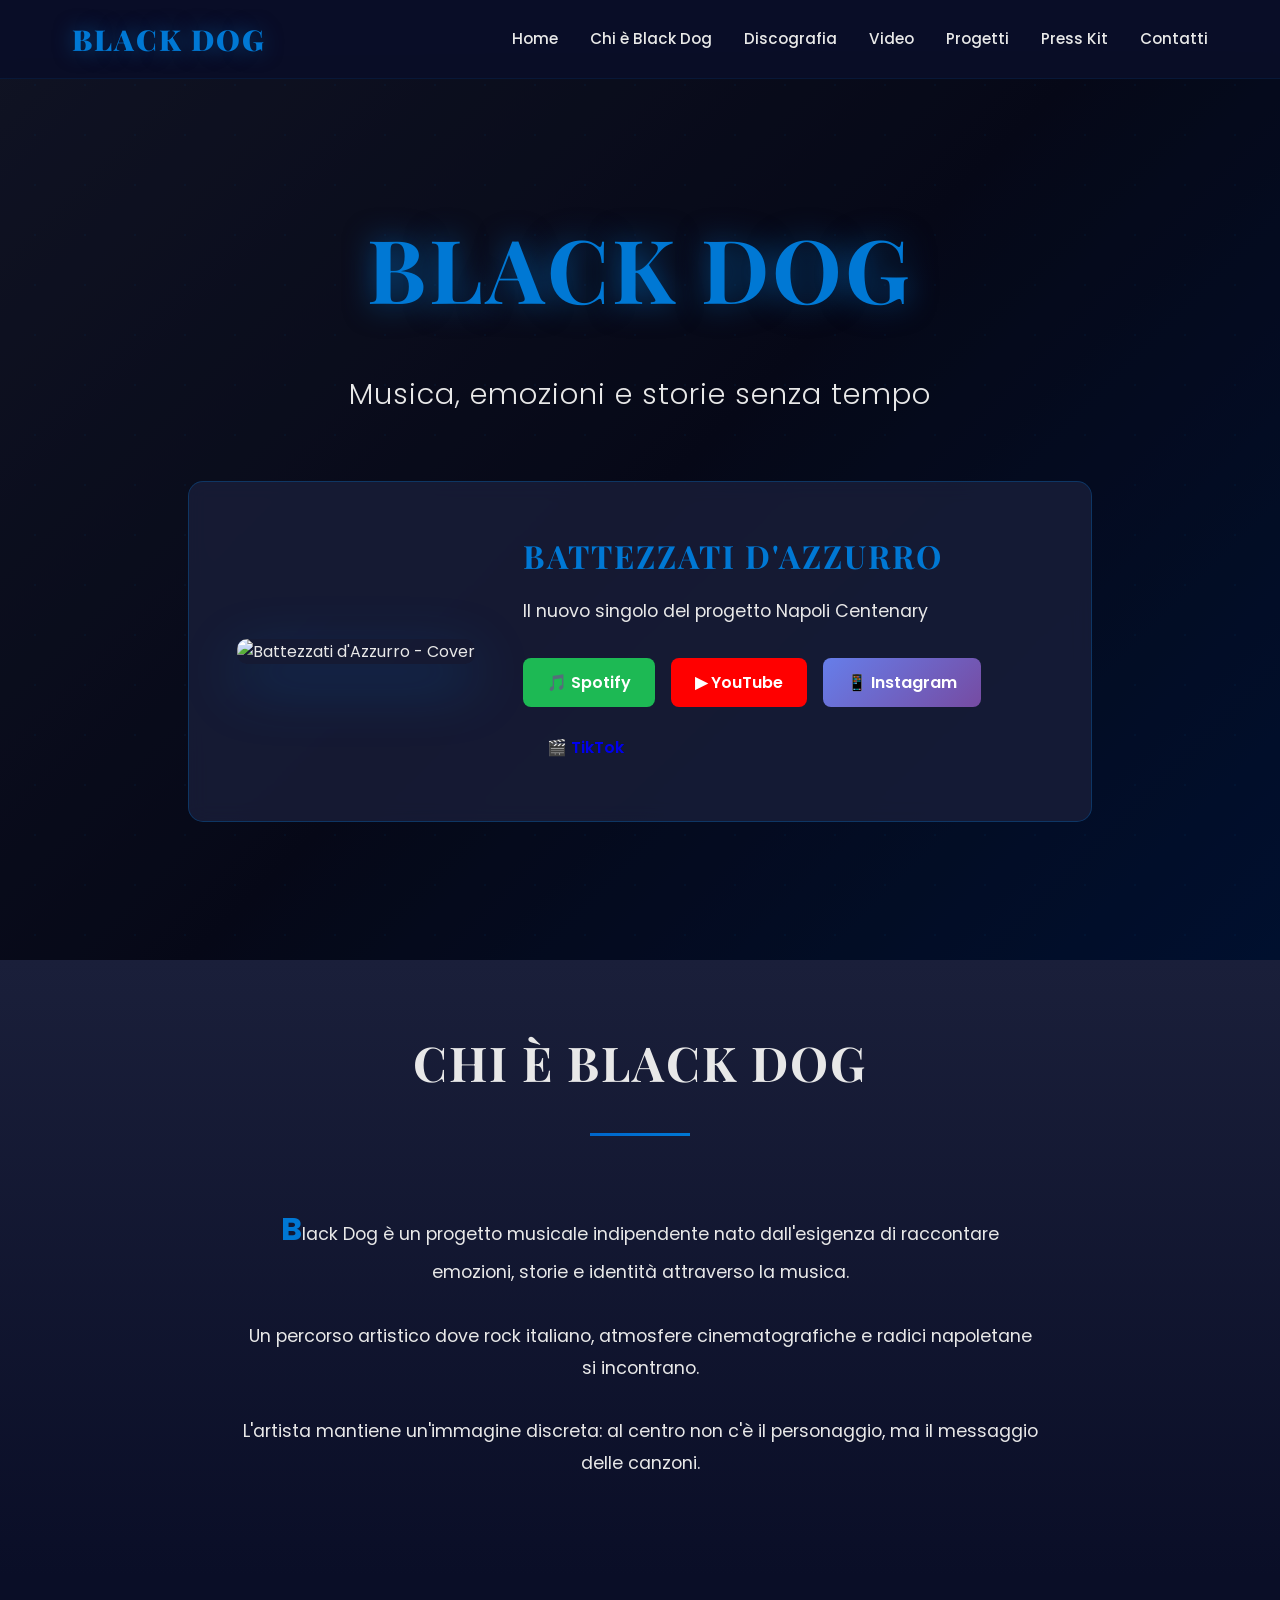
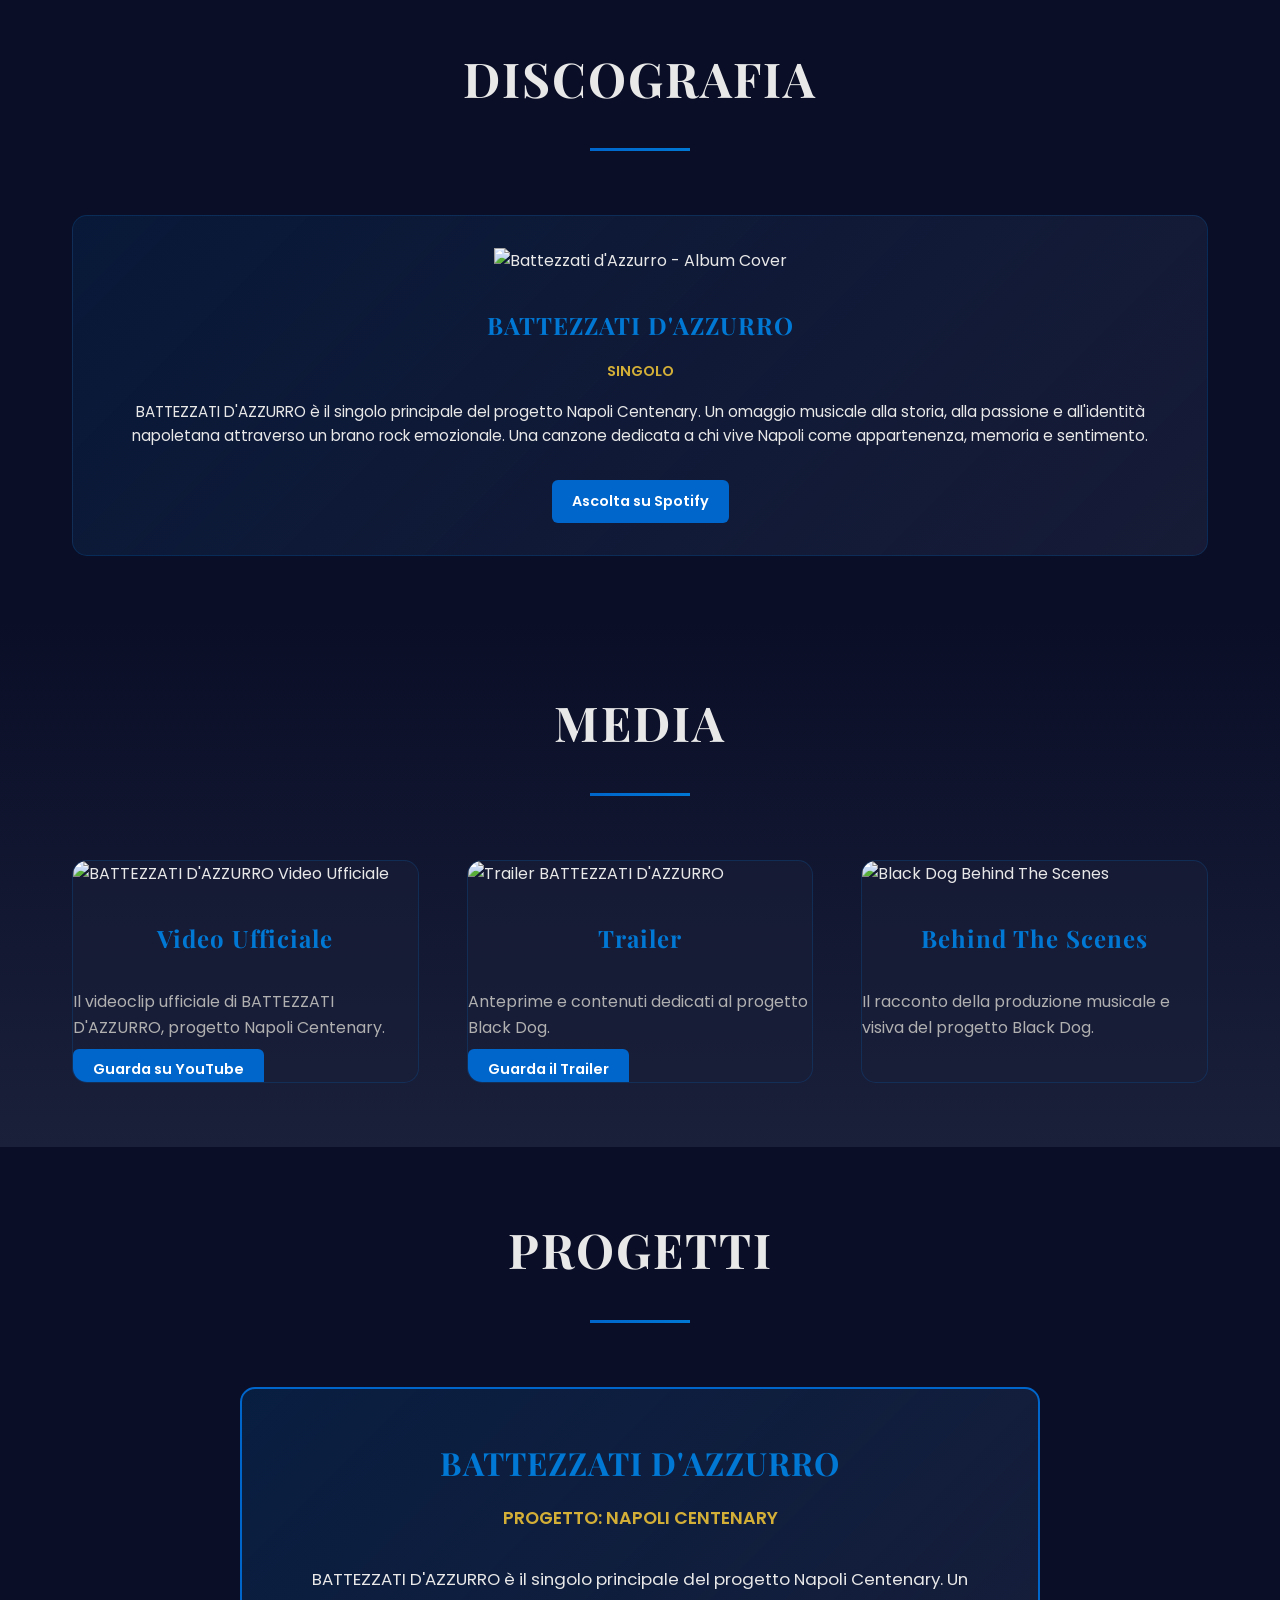
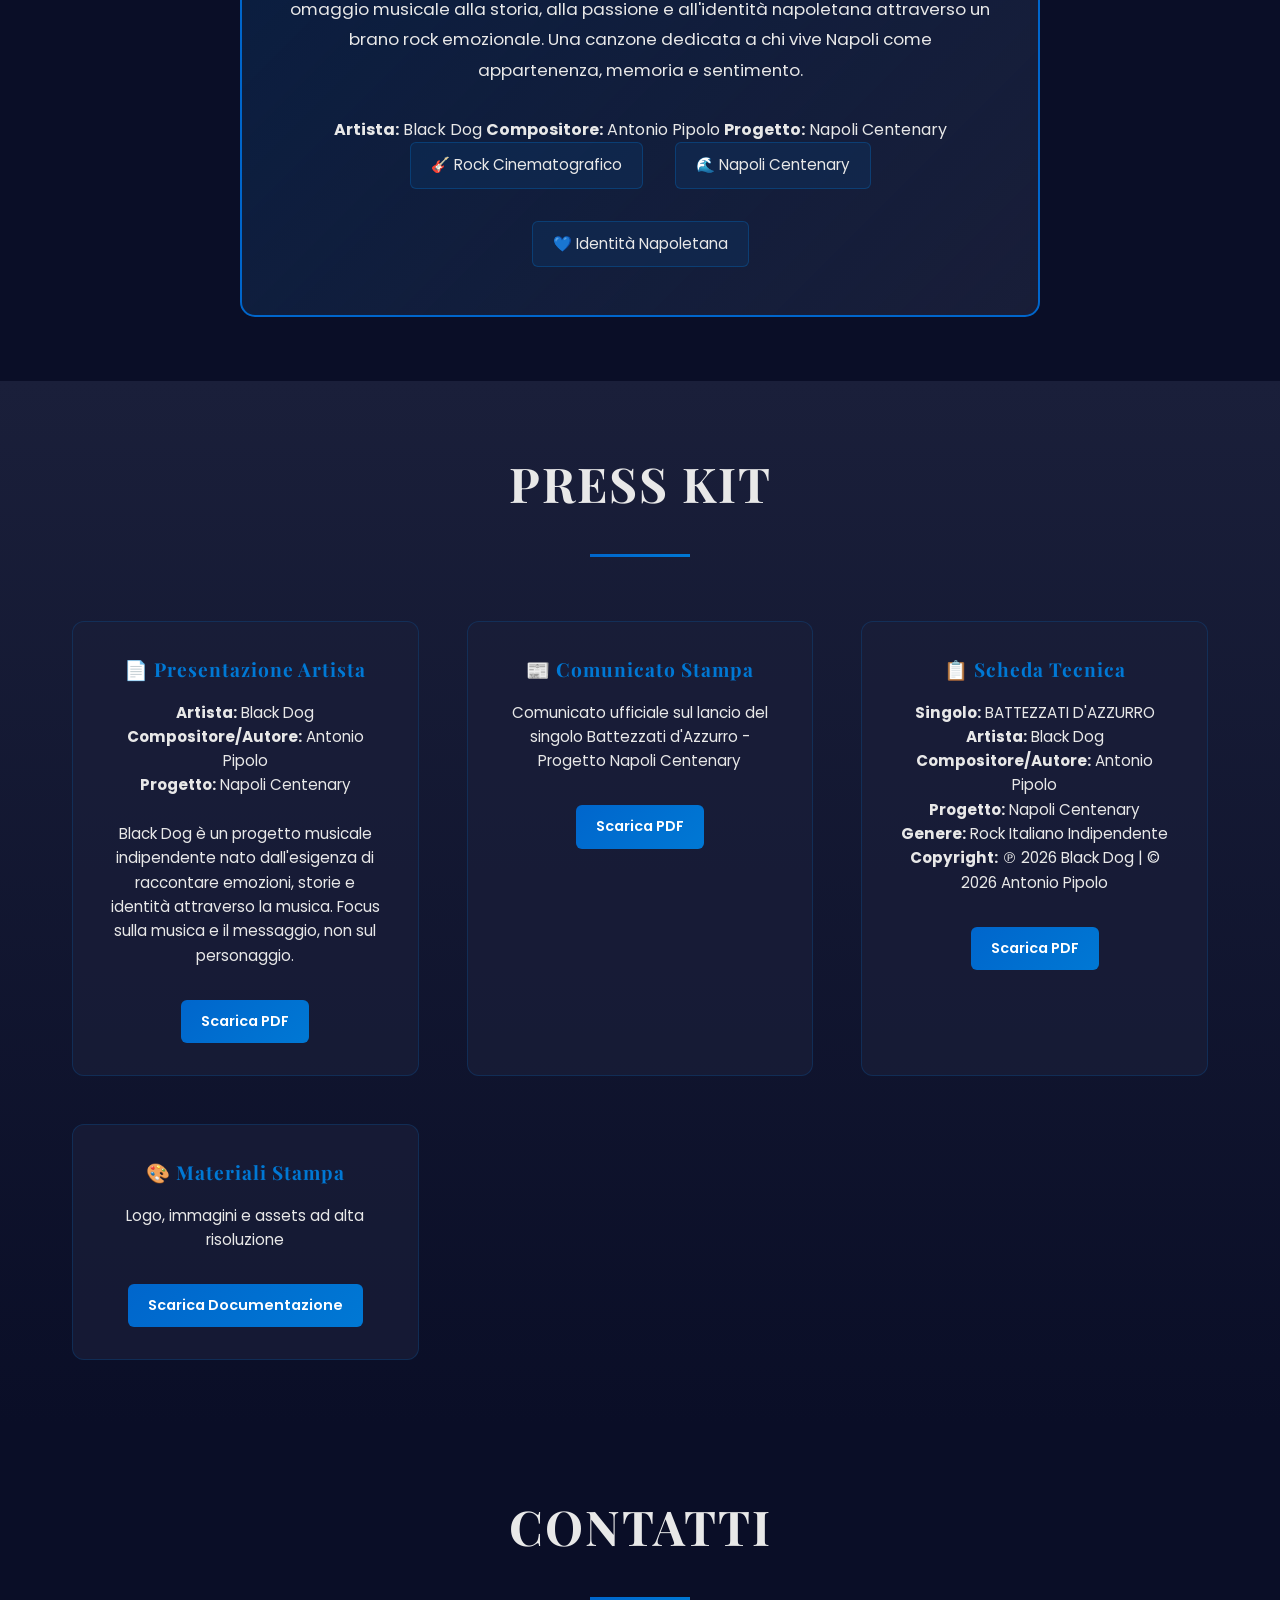
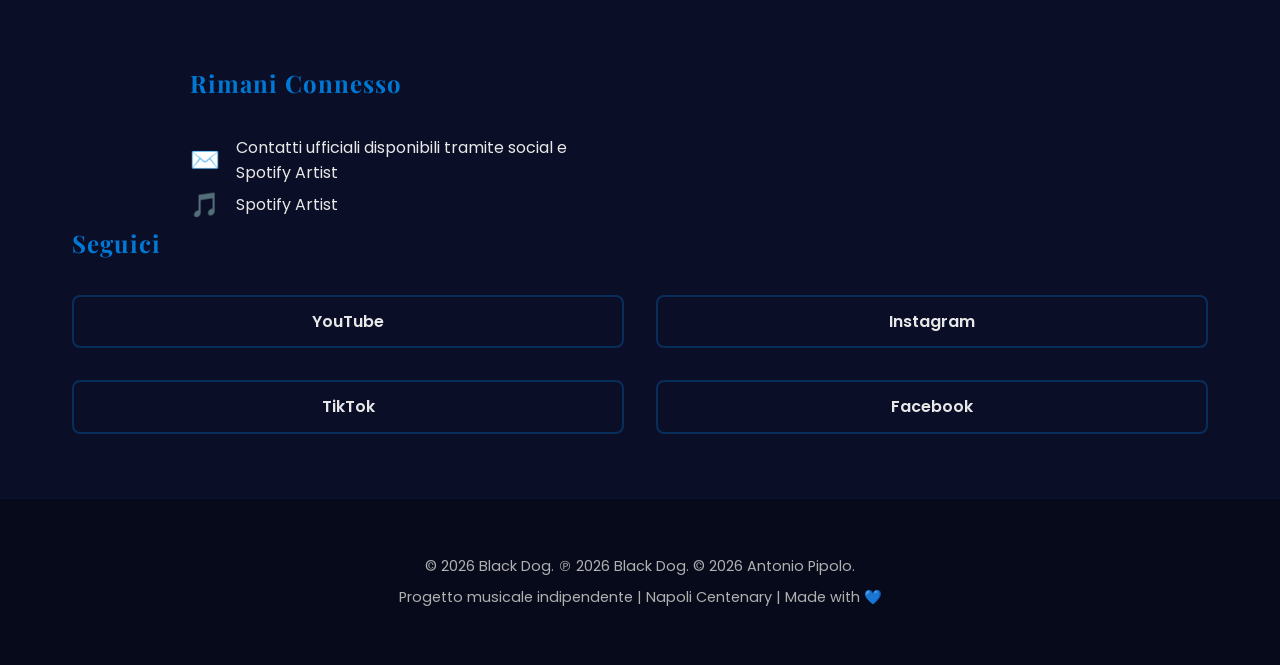
==== index.html @ 225ceff3 "Update index.html" ====
<!DOCTYPE html>
<html lang="it">
<head>
    <meta charset="UTF-8">
    <meta name="viewport" content="width=device-width, initial-scale=1.0">
    <meta name="description" content="Sito ufficiale di Black Dog, progetto musicale indipendente italiano. Scopri musica, video e il nuovo singolo Battezzati d'Azzurro.">
    <meta name="keywords" content="Black Dog musica, Battezzati d'Azzurro, Napoli Centenary, rock napoletano, musica italiana indipendente">
    <meta name="author" content="Black Dog Official Music">
    <meta property="og:title" content="Black Dog Official Music | Battezzati d'Azzurro">
    <meta property="og:description" content="Sito ufficiale di Black Dog, progetto musicale indipendente italiano.">
    <meta property="og:type" content="website">
    <title>Black Dog Official Music | Battezzati d'Azzurro</title>
    <link rel="stylesheet" href="styles.css">
    <link rel="preconnect" href="https://fonts.googleapis.com">
    <link rel="preconnect" href="https://fonts.gstatic.com" crossorigin>
    <link href="https://fonts.googleapis.com/css2?family=Poppins:wght@300;400;600;700;800&family=Playfair+Display:wght@700;900&display=swap" rel="stylesheet">
</head>
<body>
    <!-- Navigation -->
    <nav class="navbar">
        <div class="container">
            <div class="logo">BLACK DOG</div>
            <ul class="nav-links">
                <li><a href="#home" class="nav-link">Home</a></li>
                <li><a href="#about" class="nav-link">Chi è Black Dog</a></li>
                <li><a href="#discography" class="nav-link">Discografia</a></li>
                <li><a href="#videos" class="nav-link">Video</a></li>
                <li><a href="#projects" class="nav-link">Progetti</a></li>
                <li><a href="#press" class="nav-link">Press Kit</a></li>
                <li><a href="#contact" class="nav-link">Contatti</a></li>
            </ul>
            <div class="hamburger">
                <span></span>
                <span></span>
                <span></span>
            </div>
        </div>
    </nav>

    <!-- HOME SECTION -->
    <section id="home" class="hero">
        <div class="hero-background"></div>
        <div class="hero-overlay"></div>
        <div class="hero-content">
            <h1 class="hero-title" data-aos="fade-down">BLACK DOG</h1>
            <p class="hero-subtitle" data-aos="fade-up" data-aos-delay="200">Musica, emozioni e storie senza tempo</p>
            
            <!-- Featured Single Section -->
            <div class="featured-single" data-aos="fade-up" data-aos-delay="400">
                <div class="single-content">
                    <div class="single-cover">
                        <img src="assets/images/battezzati-dazzurro-cover.jpg" alt="Battezzati d'Azzurro - Cover">
                    </div>
                    <div class="single-info">
                        <h2>BATTEZZATI D'AZZURRO</h2>
                        <p>Il nuovo singolo del progetto Napoli Centenary</p>
                        <div class="streaming-buttons">
                            <a href="https://open.spotify.com/artist/5SdxzlPlNIstaR7D62sg5M" target="_blank" class="btn btn-spotify" rel="noopener">🎵 Spotify</a>
                            <a href="https://youtube.com/@blackdog_official_music" target="_blank" class="btn btn-youtube" rel="noopener">▶ YouTube</a>
                            <a href="https://www.instagram.com/black_dog_official_music" target="_blank" class="btn btn-instagram" rel="noopener">📱 Instagram</a>
                            <a href="https://www.tiktok.com/@black_dog_official_music" target="_blank" class="btn btn-tiktok" rel="noopener">🎬 TikTok</a>
                        </div>
                    </div>
                </div>
            </div>
        </div>
    </section>

    <!-- ABOUT SECTION -->
    <section id="about" class="about">
        <div class="container">
            <h2 class="section-title" data-aos="fade-down">CHI È BLACK DOG</h2>
            <div class="about-content" data-aos="fade-up" data-aos-delay="200">
                <div class="about-text">
                    <p>Black Dog è un progetto musicale indipendente nato dall'esigenza di raccontare emozioni, storie e identità attraverso la musica.</p>
                    <p>Un percorso artistico dove rock italiano, atmosfere cinematografiche e radici napoletane si incontrano.</p>
                    <p>L'artista mantiene un'immagine discreta: al centro non c'è il personaggio, ma il messaggio delle canzoni.</p>
                </div>
            </div>
        </div>
    </section>

    <!-- DISCOGRAPHY SECTION -->
    <section id="discography" class="discography">
        <div class="container">
            <h2 class="section-title" data-aos="fade-down">DISCOGRAFIA</h2>
            <div class="discography-grid">
                <div class="album-card" data-aos="fade-up" data-aos-delay="0">
                    <div class="album-cover">
                        <img src="assets/images/battezzati-dazzurro-cover.jpg" alt="Battezzati d'Azzurro - Album Cover">
                    </div>
                    <h3>BATTEZZATI D'AZZURRO</h3>
                    <p class="album-type">Singolo</p>
                    <p class="album-description">BATTEZZATI D'AZZURRO è il singolo principale del progetto Napoli Centenary. Un omaggio musicale alla storia, alla passione e all'identità napoletana attraverso un brano rock emozionale. Una canzone dedicata a chi vive Napoli come appartenenza, memoria e sentimento.</p>
                    <div class="album-links">
                        <a href="https://open.spotify.com/artist/5SdxzlPlNIstaR7D62sg5M" target="_blank" class="link-btn" rel="noopener">Ascolta su Spotify</a>
                    </div>
                </div>
            </div>
        </div>
    </section>

    <!-- MEDIA SECTION -->
<section id="videos" class="videos">
    <div class="container">
        <h2 class="section-title" data-aos="fade-down">MEDIA</h2>

        <div class="videos-grid">

            <div class="video-card" data-aos="fade-up">
                <div class="media-placeholder">
                    <img src="assets/images/battezzati-dazzurro-cover.jpg" 
                    alt="BATTEZZATI D'AZZURRO Video Ufficiale">
                </div>

                <h3>Video Ufficiale</h3>

                <p>
                    Il videoclip ufficiale di BATTEZZATI D'AZZURRO,
                    progetto Napoli Centenary.
                </p>

                <a href="https://youtube.com/@blackdog_official_music" 
                target="_blank" 
                class="link-btn" 
                rel="noopener">
                Guarda su YouTube
                </a>
            </div>


            <div class="video-card" data-aos="fade-up" data-aos-delay="100">
                <div class="media-placeholder">
                    <img src="assets/images/battezzati-dazzurro-cover.jpg" 
                    alt="Trailer BATTEZZATI D'AZZURRO">
                </div>

                <h3>Trailer</h3>

                <p>
                    Anteprime e contenuti dedicati al progetto Black Dog.
                </p>

                <a href="https://youtube.com/@blackdog_official_music" 
                target="_blank" 
                class="link-btn" 
                rel="noopener">
                Guarda il Trailer
                </a>
            </div>


            <div class="video-card" data-aos="fade-up" data-aos-delay="200">
                <div class="media-placeholder">
                    <img src="assets/images/battezzati-dazzurro-cover.jpg" 
                    alt="Black Dog Behind The Scenes">
                </div>

                <h3>Behind The Scenes</h3>

                <p>
                    Il racconto della produzione musicale e visiva
                    del progetto Black Dog.
                </p>
            </div>

        </div>
    </div>
</section>

    <!-- PROJECTS SECTION -->
    <section id="projects" class="projects">
        <div class="container">
            <h2 class="section-title" data-aos="fade-down">PROGETTI</h2>
            <div class="project-content" data-aos="fade-up" data-aos-delay="200">
                <div class="project-card">
                    <h3>BATTEZZATI D'AZZURRO</h3>
                    <p class="project-title">Progetto: Napoli Centenary</p>
                    <p class="project-description">BATTEZZATI D'AZZURRO è il singolo principale del progetto Napoli Centenary. Un omaggio musicale alla storia, alla passione e all'identità napoletana attraverso un brano rock emozionale. Una canzone dedicata a chi vive Napoli come appartenenza, memoria e sentimento.</p>
                    <div class="project-meta">
                        <span class="meta-item"><strong>Artista:</strong> Black Dog</span>
                        <span class="meta-item"><strong>Compositore:</strong> Antonio Pipolo</span>
                        <span class="meta-item"><strong>Progetto:</strong> Napoli Centenary</span>
                    </div>
                    <div class="project-details">
                        <span class="detail">🎸 Rock Cinematografico</span>
                        <span class="detail">🌊 Napoli Centenary</span>
                        <span class="detail">💙 Identità Napoletana</span>
                    </div>
                </div>
            </div>
        </div>
    </section>

    <!-- PRESS KIT SECTION -->
    <section id="press" class="press-kit">
        <div class="container">
            <h2 class="section-title" data-aos="fade-down">PRESS KIT</h2>
            <div class="press-grid">
                <div class="press-card" data-aos="fade-up" data-aos-delay="0">
                    <h3>📄 Presentazione Artista</h3>
                    <p><strong>Artista:</strong> Black Dog<br>
                    <strong>Compositore/Autore:</strong> Antonio Pipolo<br>
                    <strong>Progetto:</strong> Napoli Centenary<br><br>
                    Black Dog è un progetto musicale indipendente nato dall'esigenza di raccontare emozioni, storie e identità attraverso la musica. Focus sulla musica e il messaggio, non sul personaggio.</p>
                    <a href="assets/press-kit/Presentazione-Artista.pdf" class="download-btn" download>Scarica PDF</a>
                </div>
                <div class="press-card" data-aos="fade-up" data-aos-delay="100">
                    <h3>📰 Comunicato Stampa</h3>
                    <p>Comunicato ufficiale sul lancio del singolo Battezzati d'Azzurro - Progetto Napoli Centenary</p>
                    <a href="assets/press-kit/Comunicato-Stampa.pdf" class="download-btn" download>Scarica PDF</a>
                </div>
                <div class="press-card" data-aos="fade-up" data-aos-delay="200">
                    <h3>📋 Scheda Tecnica</h3>
                    <p><strong>Singolo:</strong> BATTEZZATI D'AZZURRO<br>
                    <strong>Artista:</strong> Black Dog<br>
                    <strong>Compositore/Autore:</strong> Antonio Pipolo<br>
                    <strong>Progetto:</strong> Napoli Centenary<br>
                    <strong>Genere:</strong> Rock Italiano Indipendente<br>
                    <strong>Copyright:</strong> ℗ 2026 Black Dog | © 2026 Antonio Pipolo</p>
                    <a href="assets/press-kit/Scheda-Tecnica.pdf" class="download-btn" download>Scarica PDF</a>
                </div>
                <div class="press-card" data-aos="fade-up" data-aos-delay="300">
                    <h3>🎨 Materiali Stampa</h3>
                    <p>Logo, immagini e assets ad alta risoluzione</p>
                    <a href="assets/press-kit/Presentazione-Progetto.pdf" class="download-btn" download>Scarica Documentazione</a>
                </div>
            </div>
        </div>
    </section>

    <!-- CONTACT SECTION -->
    <section id="contact" class="contact">
        <div class="container">
            <h2 class="section-title" data-aos="fade-down">CONTATTI</h2>
            <div class="contact-content" data-aos="fade-up" data-aos-delay="200">
                <div class="contact-info">
                    <h3>Rimani Connesso</h3>
                    <div class="contact-method">
    <span class="icon">✉️</span>
    <span>Contatti ufficiali disponibili tramite social e Spotify Artist</span>
</div>
                        <div class="contact-method">
                            <span class="icon">🎵</span>
                            <a href="https://open.spotify.com/artist/5SdxzlPlNIstaR7D62sg5M" target="_blank" rel="noopener">Spotify Artist</a>
                        </div>
                    </div>
                </div>
                <div class="social-links">
                    <h3>Seguici</h3>
                    <div class="social-grid">
                        <a href="https://youtube.com/@blackdog_official_music" target="_blank" class="social-btn youtube" rel="noopener">YouTube</a>
                        <a href="https://www.instagram.com/black_dog_official_music" target="_blank" class="social-btn instagram" rel="noopener">Instagram</a>
                        <a href="https://www.tiktok.com/@black_dog_official_music" target="_blank" class="social-btn tiktok" rel="noopener">TikTok</a>
                        <a href="https://www.facebook.com/share/1DCmQEaQjL/" target="_blank" class="social-btn facebook" rel="noopener">Facebook</a>
                    </div>
                </div>
            </div>
        </div>
    </section>

    <!-- FOOTER -->
    <footer class="footer">
        <div class="container">
            <p>&copy; 2026 Black Dog. ℗ 2026 Black Dog. © 2026 Antonio Pipolo.</p>
            <p>Progetto musicale indipendente | Napoli Centenary | Made with 💙</p>
        </div>
    </footer>

    <script src="script.js"></script>
</body>
</html>
---- styles.css ----
/* ============================================
   BLACK DOG OFFICIAL MUSIC - STYLESHEET
   Stile moderno, cinematografico e premium
   ============================================ */

:root {
    /* Colori principali */
    --primary-dark: #0a0e27;
    --secondary-dark: #1a1f3a;
    --accent-blue: #0078d4;
    --accent-blue-napoli: #0066cc;
    --text-light: #e8e8e8;
    --text-gray: #b0b0b0;
    --gold-accent: #d4af37;
    
    /* Font */
    --font-main: 'Poppins', sans-serif;
    --font-display: 'Playfair Display', serif;
    
    /* Spacing */
    --spacing-xs: 0.5rem;
    --spacing-sm: 1rem;
    --spacing-md: 2rem;
    --spacing-lg: 3rem;
    --spacing-xl: 4rem;
    
    /* Transitions */
    --transition: all 0.3s ease;
}

/* ============================================
   RESET & BASE STYLES
   ============================================ */

* {
    margin: 0;
    padding: 0;
    box-sizing: border-box;
}

html {
    scroll-behavior: smooth;
}

body {
    font-family: var(--font-main);
    background-color: var(--primary-dark);
    color: var(--text-light);
    line-height: 1.6;
    overflow-x: hidden;
}

.container {
    max-width: 1200px;
    margin: 0 auto;
    padding: 0 var(--spacing-md);
}

/* ============================================
   TYPOGRAPHY
   ============================================ */

h1, h2, h3, h4, h5, h6 {
    font-family: var(--font-display);
    font-weight: 700;
    color: var(--text-light);
    margin-bottom: var(--spacing-md);
}

h1 {
    font-size: 4rem;
    letter-spacing: 3px;
}

h2 {
    font-size: 2.5rem;
    letter-spacing: 2px;
}

h3 {
    font-size: 1.5rem;
    letter-spacing: 1px;
}

p {
    font-size: 1rem;
    color: var(--text-gray);
    margin-bottom: var(--spacing-sm);
}

.section-title {
    text-align: center;
    font-size: 3rem;
    margin-bottom: var(--spacing-xl);
    position: relative;
    display: inline-block;
    width: 100%;
}

.section-title::after {
    content: '';
    display: block;
    width: 100px;
    height: 3px;
    background: linear-gradient(90deg, var(--accent-blue-napoli), var(--accent-blue));
    margin: var(--spacing-md) auto 0;
}

/* ============================================
   NAVIGATION
   ============================================ */

.navbar {
    position: fixed;
    top: 0;
    width: 100%;
    background-color: rgba(10, 14, 39, 0.95);
    backdrop-filter: blur(10px);
    z-index: 1000;
    border-bottom: 1px solid rgba(0, 120, 212, 0.1);
}

.navbar .container {
    display: flex;
    justify-content: space-between;
    align-items: center;
    padding: var(--spacing-sm) var(--spacing-md);
}

.logo {
    font-family: var(--font-display);
    font-size: 1.8rem;
    font-weight: 900;
    letter-spacing: 2px;
    color: var(--accent-blue);
    text-shadow: 0 0 20px rgba(0, 120, 212, 0.5);
}

.nav-links {
    display: flex;
    list-style: none;
    gap: var(--spacing-md);
}

.nav-link {
    color: var(--text-light);
    text-decoration: none;
    font-size: 0.95rem;
    font-weight: 500;
    transition: var(--transition);
    position: relative;
}

.nav-link::after {
    content: '';
    position: absolute;
    bottom: -5px;
    left: 0;
    width: 0;
    height: 2px;
    background-color: var(--accent-blue);
    transition: width 0.3s ease;
}

.nav-link:hover::after {
    width: 100%;
}

.hamburger {
    display: none;
    flex-direction: column;
    cursor: pointer;
}

.hamburger span {
    width: 25px;
    height: 3px;
    background-color: var(--accent-blue);
    margin: 5px 0;
    transition: var(--transition);
}

/* ============================================
   HERO SECTION
   ============================================ */

.hero {
    position: relative;
    min-height: 100vh;
    display: flex;
    align-items: center;
    justify-content: center;
    overflow: hidden;
    margin-top: 60px;
}

.hero-background {
    position: absolute;
    top: 0;
    left: 0;
    width: 100%;
    height: 100%;
    background: linear-gradient(135deg, #1a1f3a 0%, #0a0e27 50%, #001a4d 100%);
    z-index: -2;
}

.hero-background::before {
    content: '';
    position: absolute;
    width: 200%;
    height: 200%;
    top: -50%;
    left: -50%;
    background: radial-gradient(circle, rgba(0, 120, 212, 0.1) 1px, transparent 1px);
    background-size: 50px 50px;
    animation: moveBackground 20s linear infinite;
    z-index: -1;
}

@keyframes moveBackground {
    0% { transform: translate(0, 0); }
    100% { transform: translate(50px, 50px); }
}

.hero-overlay {
    position: absolute;
    top: 0;
    left: 0;
    width: 100%;
    height: 100%;
    background: rgba(0, 0, 0, 0.4);
    z-index: -1;
}

.hero-content {
    text-align: center;
    z-index: 10;
    max-width: 1000px;
    padding: var(--spacing-lg);
}

.hero-title {
    font-size: 5.5rem;
    margin-bottom: var(--spacing-md);
    text-shadow: 0 0 30px rgba(0, 120, 212, 0.6);
    animation: fadeInDown 1s ease;
    color: var(--accent-blue);
}

.hero-subtitle {
    font-size: 1.8rem;
    color: var(--text-light);
    margin-bottom: var(--spacing-xl);
    font-weight: 300;
    letter-spacing: 1px;
    animation: fadeInUp 1s ease 0.2s both;
}

/* Featured Single */
.featured-single {
    margin-top: var(--spacing-xl);
    animation: fadeInUp 1s ease 0.4s both;
}

.single-content {
    display: flex;
    align-items: center;
    justify-content: center;
    gap: var(--spacing-lg);
    background: rgba(26, 31, 58, 0.8);
    backdrop-filter: blur(10px);
    padding: var(--spacing-lg);
    border-radius: 15px;
    border: 1px solid rgba(0, 120, 212, 0.3);
    flex-wrap: wrap;
}

.single-cover {
    flex: 0 0 auto;
}

.single-cover img {
    width: 250px;
    height: 250px;
    border-radius: 10px;
    box-shadow: 0 20px 60px rgba(0, 120, 212, 0.3);
    transition: var(--transition);
}

.single-cover img:hover {
    transform: scale(1.05);
    box-shadow: 0 20px 80px rgba(0, 120, 212, 0.5);
}

.single-info {
    flex: 1;
    min-width: 250px;
    text-align: left;
}

.single-info h2 {
    font-size: 2rem;
    margin-bottom: var(--spacing-sm);
    color: var(--accent-blue);
}

.single-info p {
    margin-bottom: var(--spacing-md);
    color: var(--text-light);
    font-size: 1.1rem;
}

.streaming-buttons {
    display: flex;
    gap: var(--spacing-sm);
    flex-wrap: wrap;
}

.btn {
    padding: 12px 24px;
    border: none;
    border-radius: 8px;
    font-size: 1rem;
    font-weight: 600;
    cursor: pointer;
    transition: var(--transition);
    text-decoration: none;
    display: inline-flex;
    align-items: center;
    gap: 8px;
}

.btn-spotify {
    background-color: #1DB954;
    color: white;
}

.btn-spotify:hover {
    background-color: #1ed760;
    transform: translateY(-3px);
    box-shadow: 0 10px 25px rgba(29, 185, 84, 0.3);
}

.btn-youtube {
    background-color: #FF0000;
    color: white;
}

.btn-youtube:hover {
    background-color: #cc0000;
    transform: translateY(-3px);
    box-shadow: 0 10px 25px rgba(255, 0, 0, 0.3);
}

.btn-apple {
    background-color: #555555;
    color: white;
}

.btn-apple:hover {
    background-color: #777777;
    transform: translateY(-3px);
    box-shadow: 0 10px 25px rgba(85, 85, 85, 0.3);
}

.btn-instagram {
    background: linear-gradient(135deg, #667eea 0%, #764ba2 100%);
    color: white;
}

.btn-instagram:hover {
    transform: translateY(-3px);
    box-shadow: 0 10px 25px rgba(102, 126, 234, 0.3);
}

/* ============================================
   ABOUT SECTION
   ============================================ */

.about {
    padding: var(--spacing-xl) 0;
    background: linear-gradient(180deg, var(--secondary-dark) 0%, var(--primary-dark) 100%);
}

.about-content {
    max-width: 800px;
    margin: 0 auto;
    text-align: center;
}

.about-text p {
    font-size: 1.1rem;
    line-height: 1.8;
    color: var(--text-light);
    margin-bottom: var(--spacing-md);
}

.about-text p:first-child::first-letter {
    font-size: 2rem;
    color: var(--accent-blue);
    font-weight: bold;
}

/* ============================================
   DISCOGRAPHY SECTION
   ============================================ */

.discography {
    padding: var(--spacing-xl) 0;
    background: var(--primary-dark);
}

.discography-grid {
    display: grid;
    grid-template-columns: repeat(auto-fit, minmax(250px, 1fr));
    gap: var(--spacing-lg);
}

.album-card {
    background: linear-gradient(135deg, rgba(0, 120, 212, 0.1), rgba(26, 31, 58, 0.8));
    border: 1px solid rgba(0, 120, 212, 0.2);
    border-radius: 15px;
    padding: var(--spacing-md);
    transition: var(--transition);
    text-align: center;
    overflow: hidden;
}

.album-card:hover {
    border-color: var(--accent-blue);
    box-shadow: 0 20px 50px rgba(0, 120, 212, 0.3);
    transform: translateY(-10px);
}

.album-cover {
    margin-bottom: var(--spacing-md);
    overflow: hidden;
    border-radius: 10px;
}

.album-cover img {
    width: 100%;
    height: 250px;
    object-fit: cover;
    transition: var(--transition);
}

.album-card:hover .album-cover img {
    transform: scale(1.1);
}

.album-card h3 {
    color: var(--accent-blue);
    margin-bottom: var(--spacing-sm);
}

.album-type {
    color: var(--gold-accent);
    font-size: 0.9rem;
    font-weight: 600;
    margin-bottom: var(--spacing-sm);
    text-transform: uppercase;
}

.album-description {
    color: var(--text-light);
    margin-bottom: var(--spacing-md);
    font-size: 0.95rem;
    line-height: 1.6;
}

.album-links {
    display: flex;
    gap: var(--spacing-sm);
    justify-content: center;
    flex-wrap: wrap;
}

.link-btn {
    padding: 10px 20px;
    background-color: var(--accent-blue-napoli);
    color: white;
    text-decoration: none;
    border-radius: 6px;
    font-size: 0.9rem;
    font-weight: 600;
    transition: var(--transition);
}

.link-btn:hover {
    background-color: var(--accent-blue);
    box-shadow: 0 10px 25px rgba(0, 120, 212, 0.4);
}

/* ============================================
   VIDEOS SECTION
   ============================================ */

.videos {
    padding: var(--spacing-xl) 0;
    background: linear-gradient(180deg, var(--primary-dark) 0%, var(--secondary-dark) 100%);
}

.videos-grid {
    display: grid;
    grid-template-columns: repeat(auto-fit, minmax(300px, 1fr));
    gap: var(--spacing-lg);
}

.video-card {
    background: rgba(26, 31, 58, 0.6);
    border: 1px solid rgba(0, 120, 212, 0.2);
    border-radius: 15px;
    overflow: hidden;
    transition: var(--transition);
}

.video-card:hover {
    border-color: var(--accent-blue);
    box-shadow: 0 20px 50px rgba(0, 120, 212, 0.3);
    transform: translateY(-10px);
}

.video-wrapper {
    position: relative;
    width: 100%;
    padding-bottom: 56.25%;
    height: 0;
    overflow: hidden;
}

.video-wrapper iframe {
    position: absolute;
    top: 0;
    left: 0;
    width: 100%;
    height: 100%;
    border: none;
}

.video-card h3 {
    padding: var(--spacing-md);
    color: var(--accent-blue);
    text-align: center;
    margin: 0;
}

/* ============================================
   PROJECTS SECTION
   ============================================ */

.projects {
    padding: var(--spacing-xl) 0;
    background: var(--primary-dark);
}

.project-content {
    max-width: 800px;
    margin: 0 auto;
}

.project-card {
    background: linear-gradient(135deg, rgba(0, 120, 212, 0.15), rgba(26, 31, 58, 0.9));
    border: 2px solid var(--accent-blue-napoli);
    border-radius: 15px;
    padding: var(--spacing-lg);
    text-align: center;
    transition: var(--transition);
}

.project-card:hover {
    border-color: var(--accent-blue);
    box-shadow: 0 25px 60px rgba(0, 120, 212, 0.4);
    transform: translateY(-5px);
}

.project-card h3 {
    color: var(--accent-blue);
    font-size: 2rem;
    margin-bottom: var(--spacing-sm);
}

.project-title {
    color: var(--gold-accent);
    font-size: 1.1rem;
    font-weight: 600;
    margin-bottom: var(--spacing-md);
    text-transform: uppercase;
}

.project-description {
    color: var(--text-light);
    font-size: 1.05rem;
    line-height: 1.8;
    margin-bottom: var(--spacing-md);
}

.project-details {
    display: flex;
    justify-content: center;
    gap: var(--spacing-md);
    flex-wrap: wrap;
}

.detail {
    padding: 10px 20px;
    background: rgba(0, 120, 212, 0.1);
    border: 1px solid rgba(0, 120, 212, 0.3);
    border-radius: 6px;
    font-size: 0.95rem;
    color: var(--text-light);
}

/* ============================================
   PRESS KIT SECTION
   ============================================ */

.press-kit {
    padding: var(--spacing-xl) 0;
    background: linear-gradient(180deg, var(--secondary-dark) 0%, var(--primary-dark) 100%);
}

.press-grid {
    display: grid;
    grid-template-columns: repeat(auto-fit, minmax(250px, 1fr));
    gap: var(--spacing-lg);
}

.press-card {
    background: rgba(26, 31, 58, 0.7);
    border: 1px solid rgba(0, 120, 212, 0.2);
    border-radius: 12px;
    padding: var(--spacing-md);
    text-align: center;
    transition: var(--transition);
}

.press-card:hover {
    border-color: var(--accent-blue);
    box-shadow: 0 20px 50px rgba(0, 120, 212, 0.3);
    transform: translateY(-10px);
}

.press-card h3 {
    color: var(--accent-blue);
    margin-bottom: var(--spacing-sm);
    font-size: 1.2rem;
}

.press-card p {
    color: var(--text-light);
    margin-bottom: var(--spacing-md);
    font-size: 0.95rem;
}

.download-btn {
    display: inline-block;
    padding: 10px 20px;
    background: linear-gradient(135deg, var(--accent-blue-napoli), var(--accent-blue));
    color: white;
    text-decoration: none;
    border-radius: 6px;
    font-weight: 600;
    font-size: 0.9rem;
    transition: var(--transition);
}

.download-btn:hover {
    transform: scale(1.05);
    box-shadow: 0 10px 30px rgba(0, 120, 212, 0.4);
}

/* ============================================
   CONTACT SECTION
   ============================================ */

.contact {
    padding: var(--spacing-xl) 0;
    background: var(--primary-dark);
}

.contact-content {
    display: grid;
    grid-template-columns: 1fr 1fr;
    gap: var(--spacing-xl);
    max-width: 900px;
    margin: 0 auto;
}

.contact-info h3,
.social-links h3 {
    color: var(--accent-blue);
    margin-bottom: var(--spacing-md);
}

.contact-methods {
    display: flex;
    flex-direction: column;
    gap: var(--spacing-md);
}

.contact-method {
    display: flex;
    align-items: center;
    gap: var(--spacing-sm);
}

.contact-method .icon {
    font-size: 1.5rem;
}

.contact-method a {
    color: var(--text-light);
    text-decoration: none;
    font-size: 1rem;
    transition: var(--transition);
}

.contact-method a:hover {
    color: var(--accent-blue);
}

.social-grid {
    display: grid;
    grid-template-columns: 1fr 1fr;
    gap: var(--spacing-md);
}

.social-btn {
    padding: 12px;
    border: 2px solid rgba(0, 120, 212, 0.3);
    background-color: transparent;
    color: var(--text-light);
    text-decoration: none;
    border-radius: 8px;
    font-weight: 600;
    transition: var(--transition);
    text-align: center;
}

.social-btn:hover {
    border-color: var(--accent-blue);
    background-color: rgba(0, 120, 212, 0.1);
    color: var(--accent-blue);
}

/* ============================================
   FOOTER
   ============================================ */

.footer {
    padding: var(--spacing-lg) 0;
    text-align: center;
    background-color: rgba(0, 0, 0, 0.3);
    border-top: 1px solid rgba(0, 120, 212, 0.1);
}

.footer p {
    margin: var(--spacing-xs) 0;
    color: var(--text-gray);
    font-size: 0.9rem;
}

/* ============================================
   ANIMATIONS
   ============================================ */

@keyframes fadeInDown {
    from {
        opacity: 0;
        transform: translateY(-30px);
    }
    to {
        opacity: 1;
        transform: translateY(0);
    }
}

@keyframes fadeInUp {
    from {
        opacity: 0;
        transform: translateY(30px);
    }
    to {
        opacity: 1;
        transform: translateY(0);
    }
}

@keyframes glow {
    0%, 100% {
        text-shadow: 0 0 20px rgba(0, 120, 212, 0.5);
    }
    50% {
        text-shadow: 0 0 40px rgba(0, 120, 212, 0.8);
    }
}

/* ============================================
   RESPONSIVE DESIGN
   ============================================ */

@media (max-width: 768px) {
    .hamburger {
        display: flex;
    }

    .nav-links {
        position: absolute;
        top: 60px;
        left: -100%;
        flex-direction: column;
        background-color: var(--secondary-dark);
        width: 100%;
        text-align: center;
        transition: 0.3s;
        gap: 0;
    }

    .nav-links.active {
        left: 0;
    }

    .nav-link {
        display: block;
        padding: var(--spacing-md) 0;
        border-bottom: 1px solid rgba(0, 120, 212, 0.1);
    }

    .hero-title {
        font-size: 3.5rem;
    }

    .hero-subtitle {
        font-size: 1.3rem;
    }

    .single-content {
        flex-direction: column;
        padding: var(--spacing-md);
    }

    .single-cover img {
        width: 200px;
        height: 200px;
    }

    .section-title {
        font-size: 2rem;
    }

    .section-title::after {
        width: 60px;
    }

    h1 {
        font-size: 2.5rem;
    }

    h2 {
        font-size: 1.8rem;
    }

    .contact-content {
        grid-template-columns: 1fr;
    }

    .streaming-buttons {
        flex-direction: column;
    }

    .btn {
        width: 100%;
        justify-content: center;
    }
}

@media (max-width: 480px) {
    .hero {
        min-height: 80vh;
        margin-top: 60px;
    }

    .hero-title {
        font-size: 2.5rem;
        letter-spacing: 1px;
    }

    .hero-subtitle {
        font-size: 1rem;
    }

    .featured-single {
        margin-top: var(--spacing-lg);
    }

    .single-content {
        padding: var(--spacing-md) var(--spacing-sm);
        border-radius: 10px;
    }

    .single-cover img {
        width: 150px;
        height: 150px;
    }

    .single-info h2 {
        font-size: 1.5rem;
    }

    .streaming-buttons {
        gap: 10px;
    }

    .btn {
        padding: 10px 16px;
        font-size: 0.85rem;
    }

    .section-title {
        font-size: 1.5rem;
    }

    .section-title::after {
        width: 50px;
    }

    .videos-grid,
    .discography-grid,
    .press-grid {
        grid-template-columns: 1fr;
    }

    .social-grid {
        grid-template-columns: 1fr;
    }

    .contact-method {
        flex-direction: column;
        text-align: center;
    }
}

/* ============================================
   UTILITY CLASSES
   ============================================ */

.text-center {
    text-align: center;
}

.mt-lg {
    margin-top: var(--spacing-lg);
}

.mb-lg {
    margin-bottom: var(--spacing-lg);
}
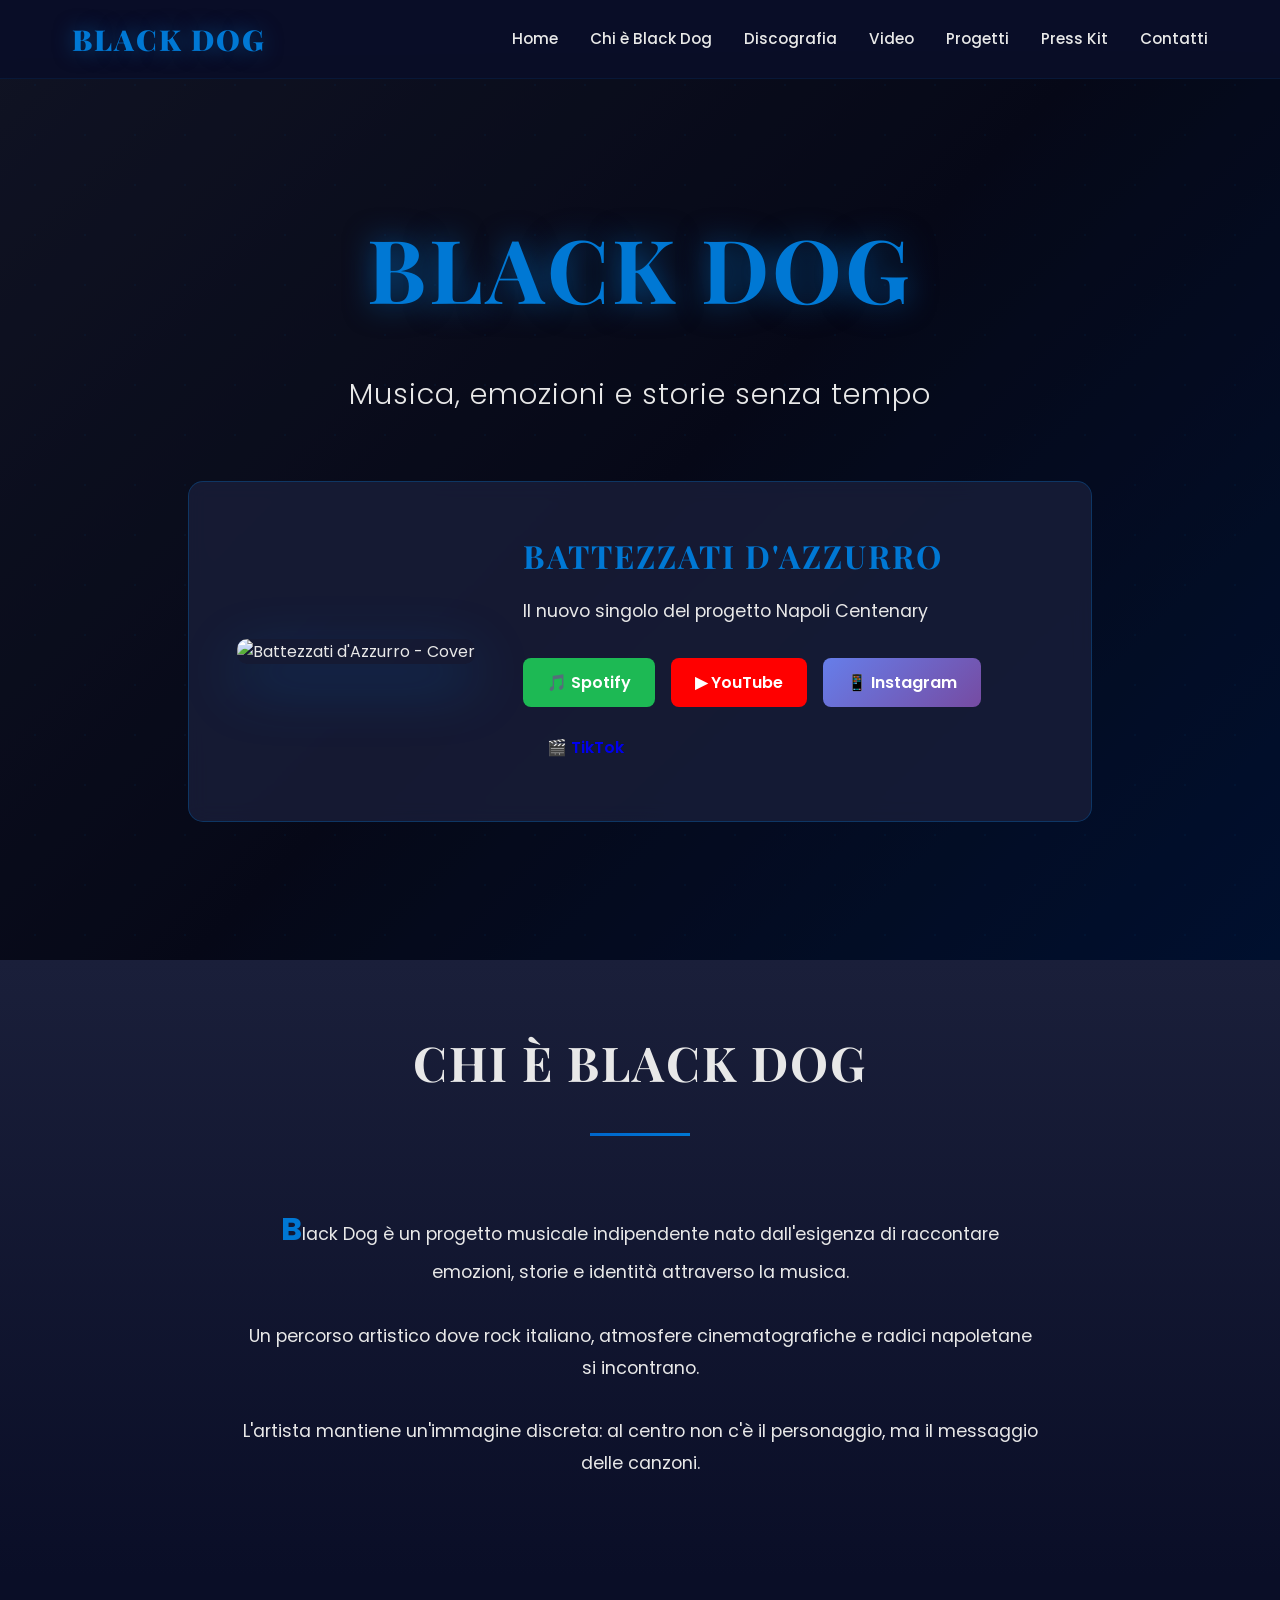
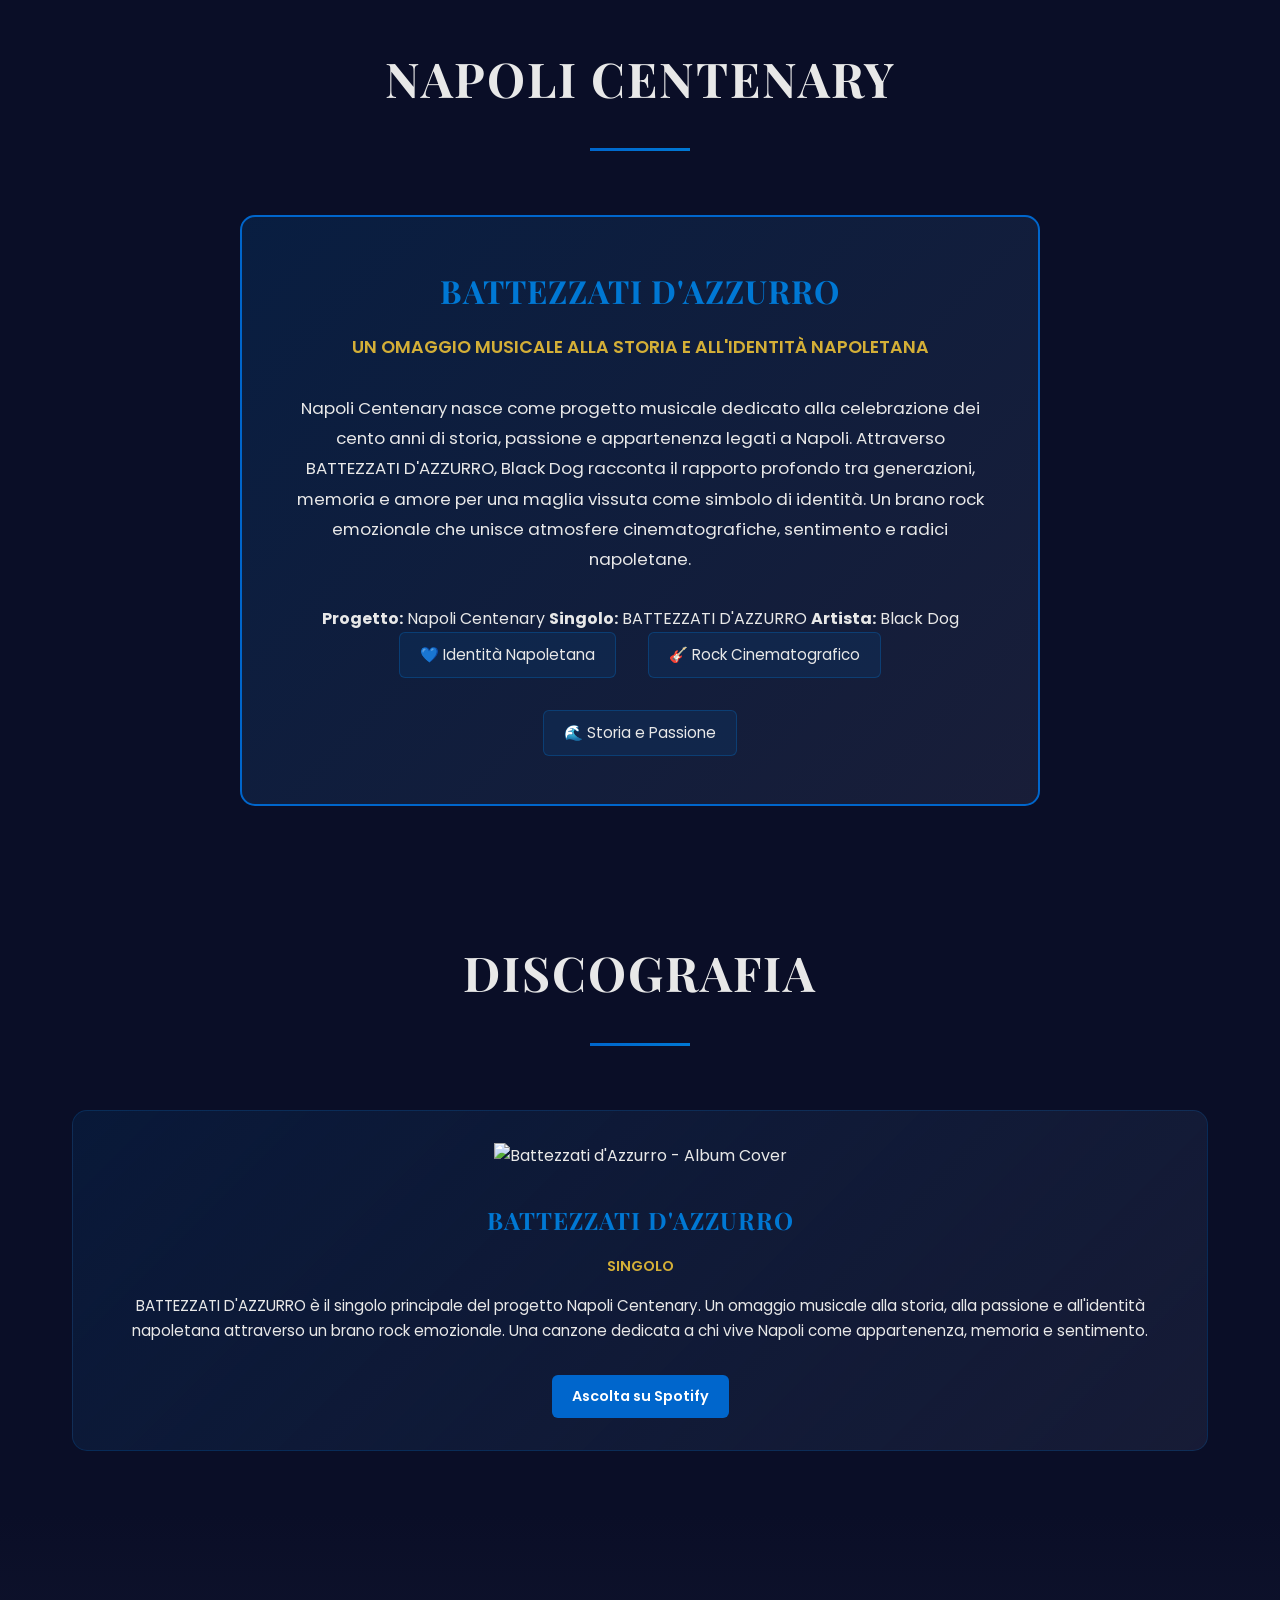
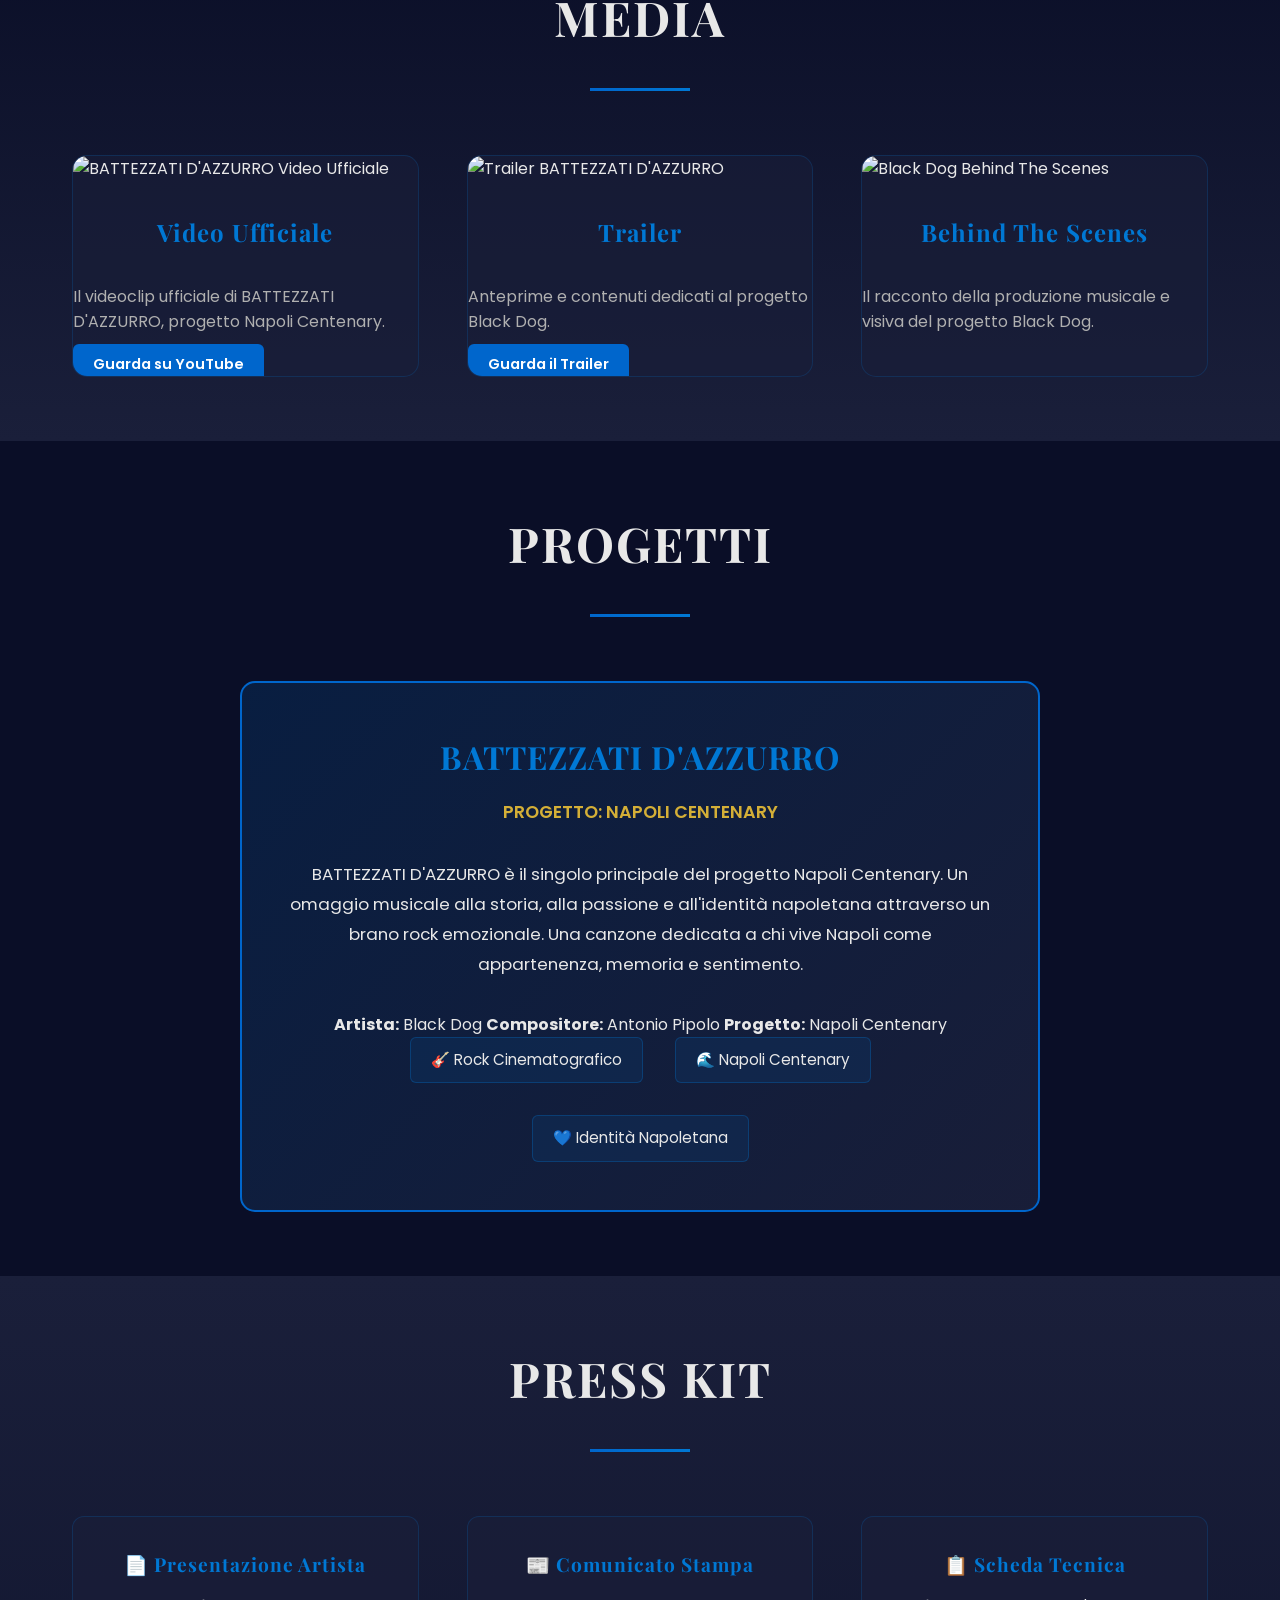
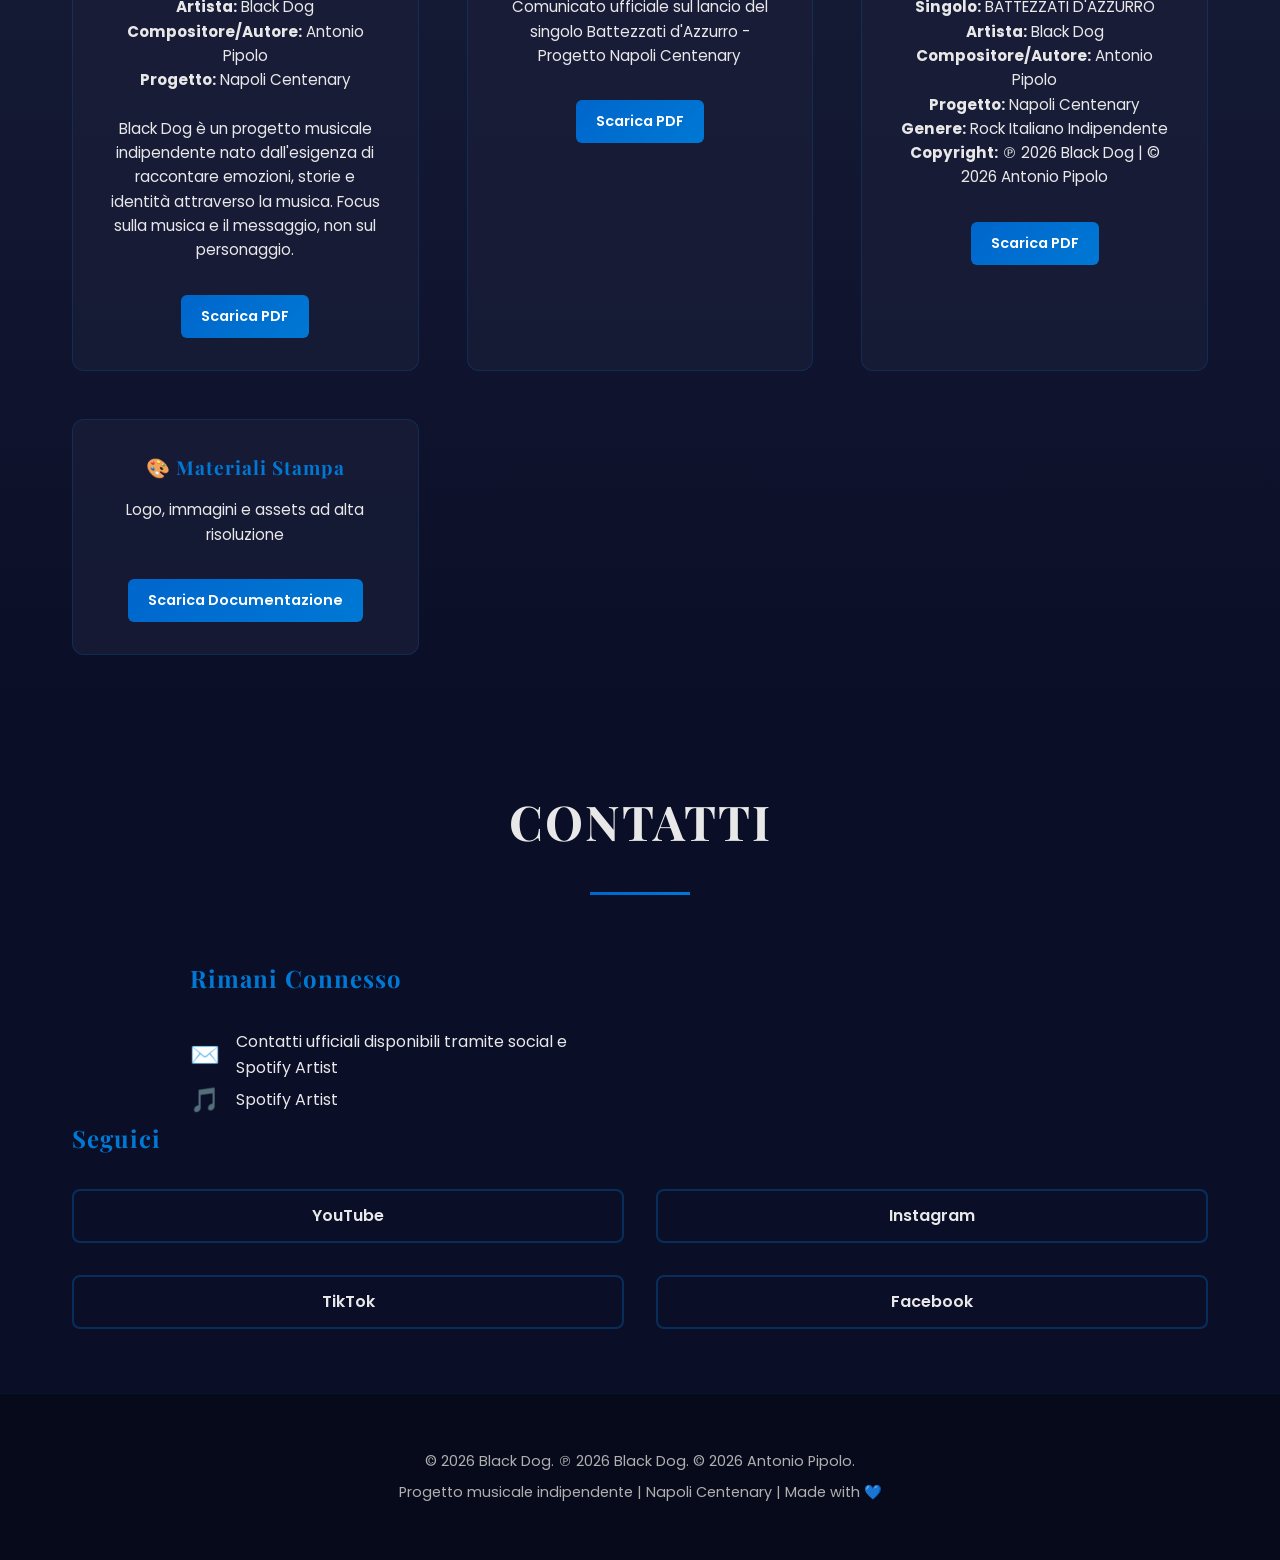
==== commit 8ca9485b: "Update index.html" ====
--- a/index.html
+++ b/index.html
@@ -79,7 +79,58 @@
             </div>
         </div>
     </section>
-
+<!-- NAPOLI CENTENARY SECTION -->
+<section id="napoli-centenary" class="projects">
+    <div class="container">
+        <h2 class="section-title" data-aos="fade-down">NAPOLI CENTENARY</h2>
+
+        <div class="project-content" data-aos="fade-up" data-aos-delay="200">
+
+            <div class="project-card">
+
+                <h3>BATTEZZATI D'AZZURRO</h3>
+
+                <p class="project-title">
+                    Un omaggio musicale alla storia e all'identità napoletana
+                </p>
+
+                <p class="project-description">
+                    Napoli Centenary nasce come progetto musicale dedicato alla celebrazione
+                    dei cento anni di storia, passione e appartenenza legati a Napoli.
+
+                    Attraverso BATTEZZATI D'AZZURRO, Black Dog racconta il rapporto
+                    profondo tra generazioni, memoria e amore per una maglia vissuta
+                    come simbolo di identità.
+
+                    Un brano rock emozionale che unisce atmosfere cinematografiche,
+                    sentimento e radici napoletane.
+                </p>
+
+                <div class="project-meta">
+                    <span class="meta-item">
+                        <strong>Progetto:</strong> Napoli Centenary
+                    </span>
+
+                    <span class="meta-item">
+                        <strong>Singolo:</strong> BATTEZZATI D'AZZURRO
+                    </span>
+
+                    <span class="meta-item">
+                        <strong>Artista:</strong> Black Dog
+                    </span>
+                </div>
+
+                <div class="project-details">
+                    <span class="detail">💙 Identità Napoletana</span>
+                    <span class="detail">🎸 Rock Cinematografico</span>
+                    <span class="detail">🌊 Storia e Passione</span>
+                </div>
+
+            </div>
+
+        </div>
+    </div>
+</section>
     <!-- DISCOGRAPHY SECTION -->
     <section id="discography" class="discography">
         <div class="container">
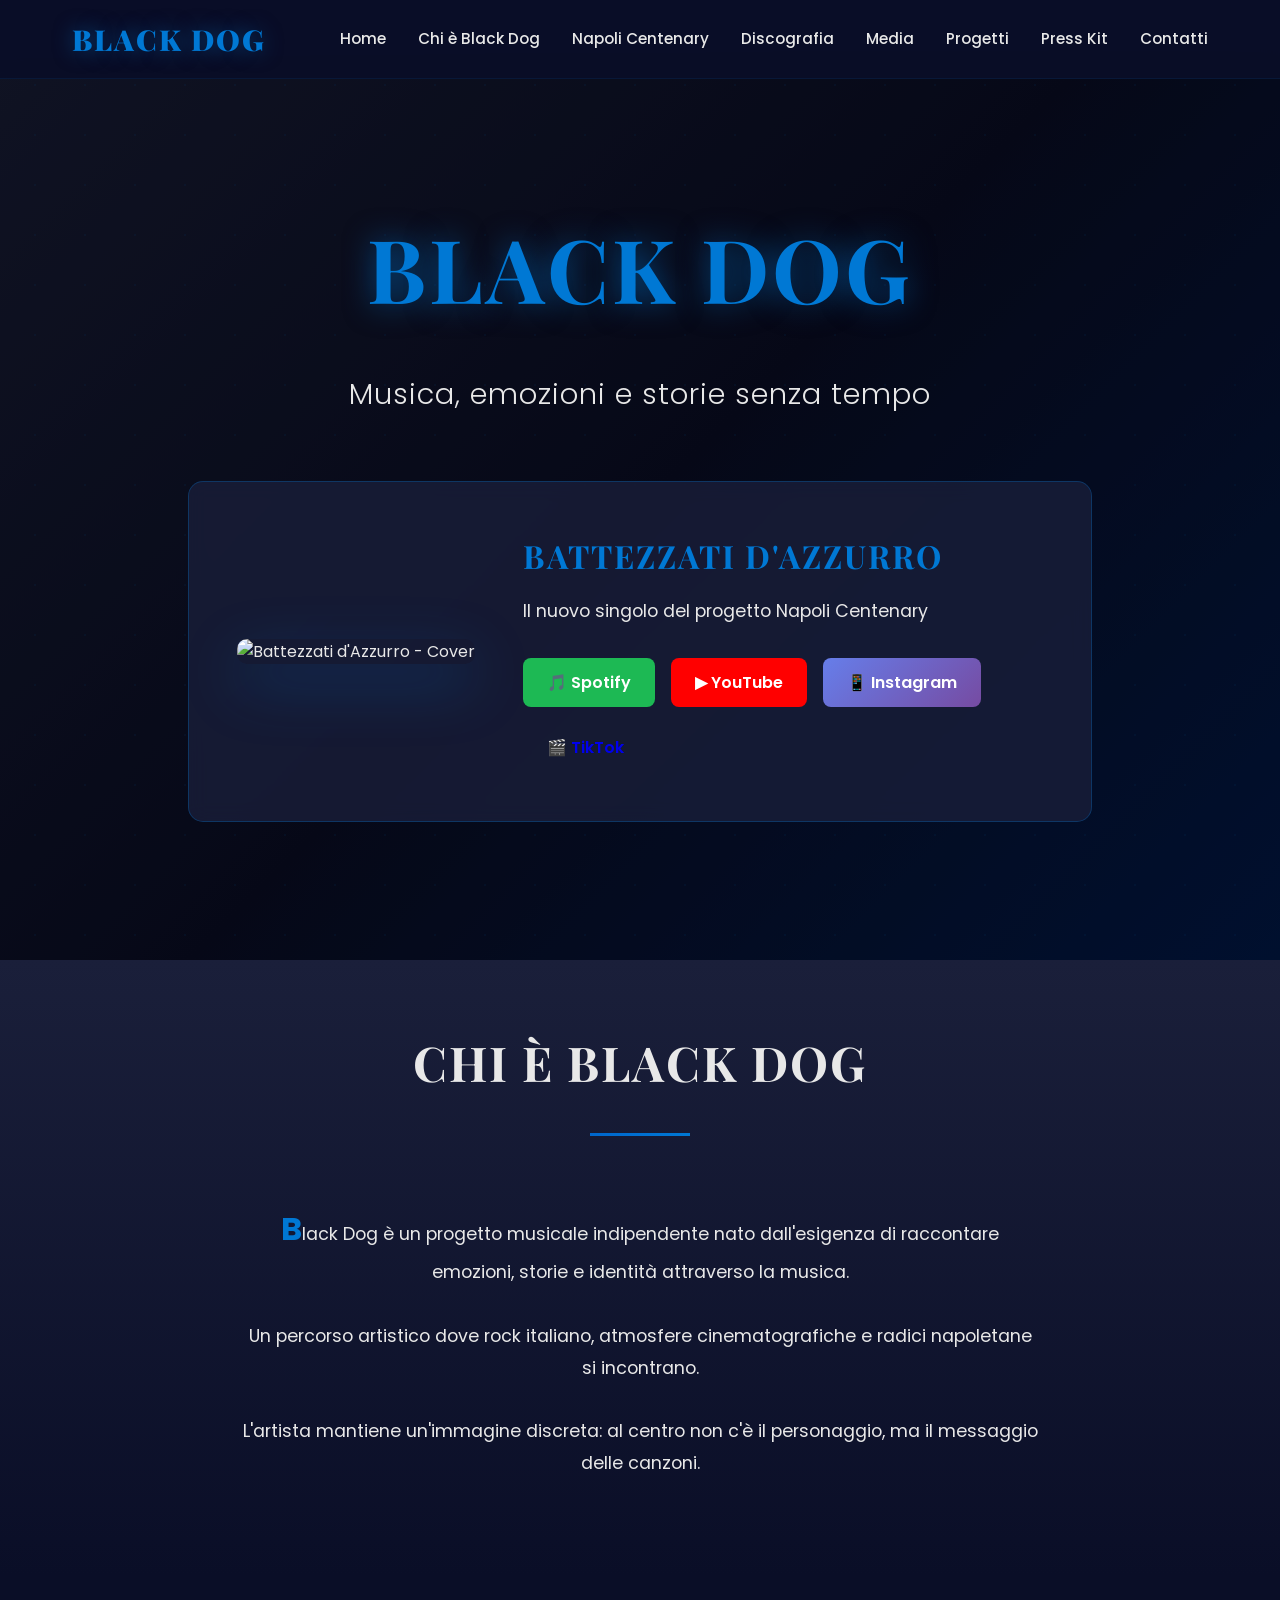
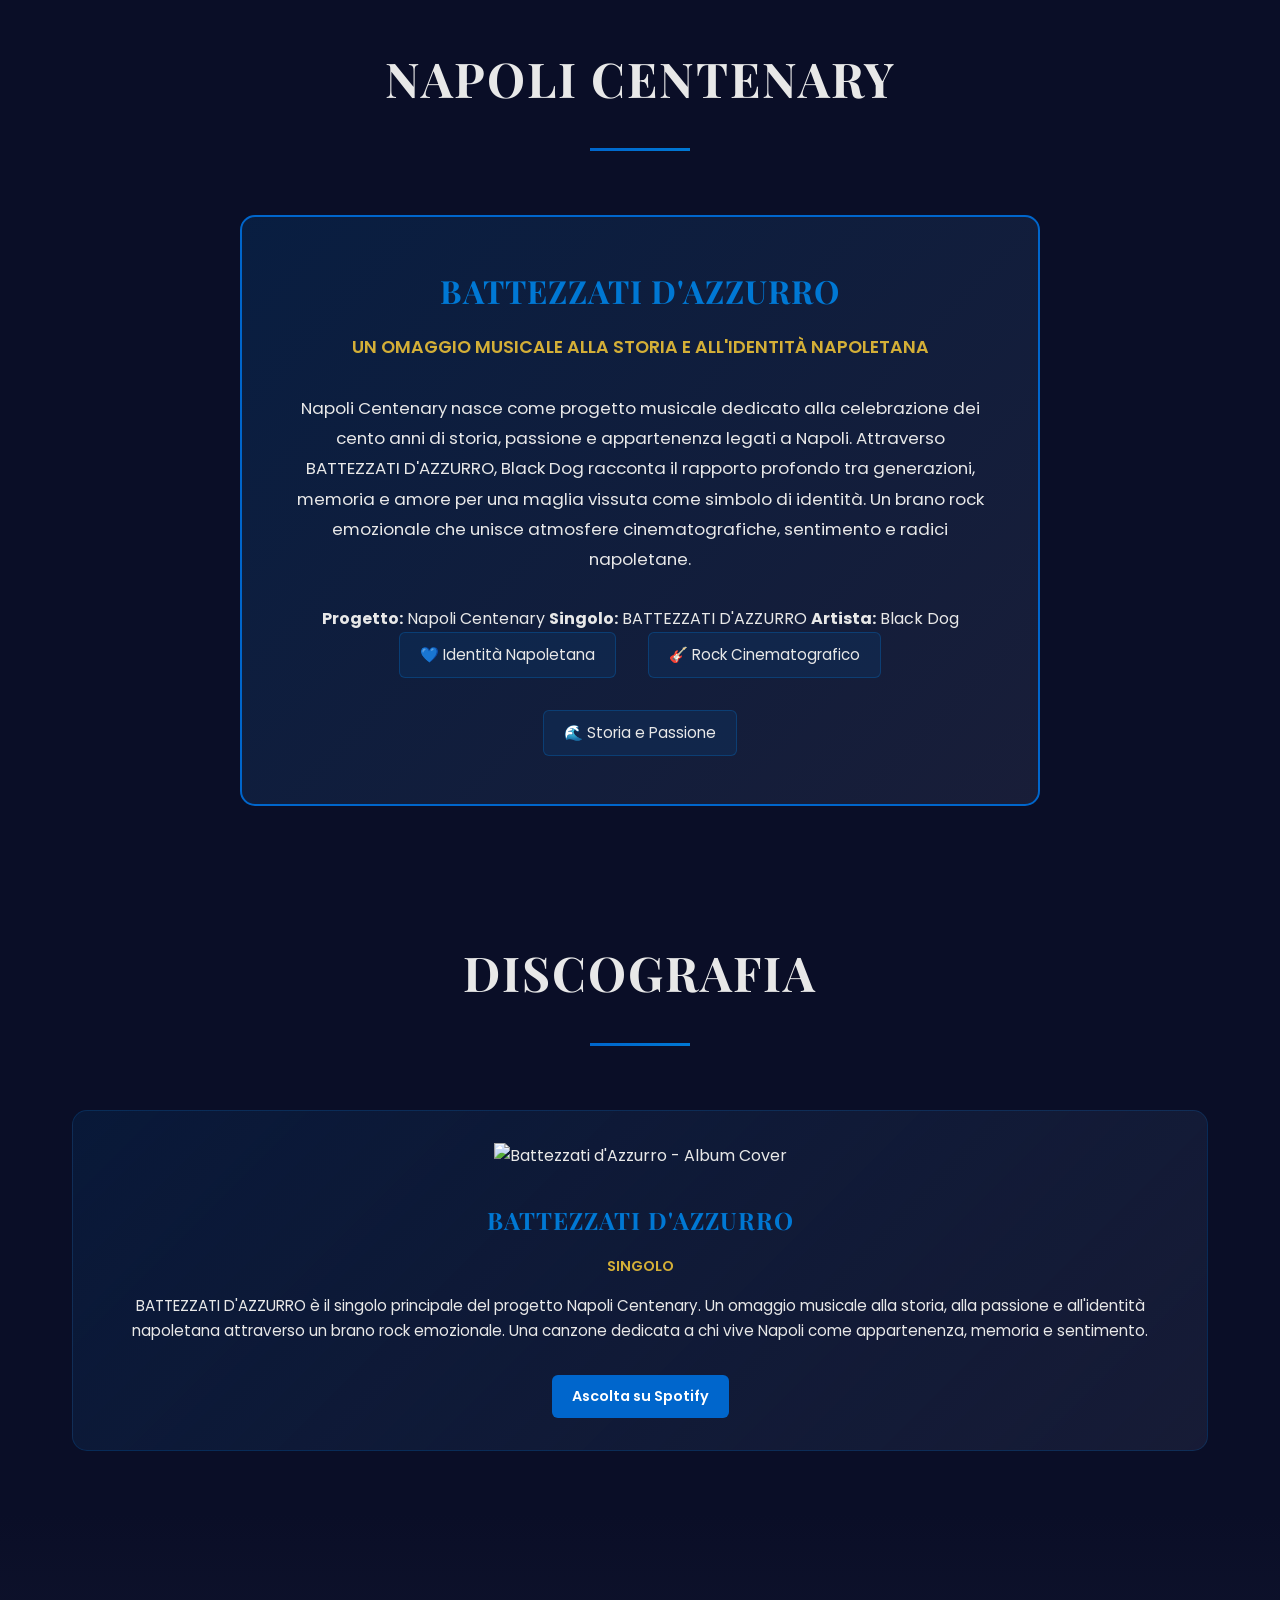
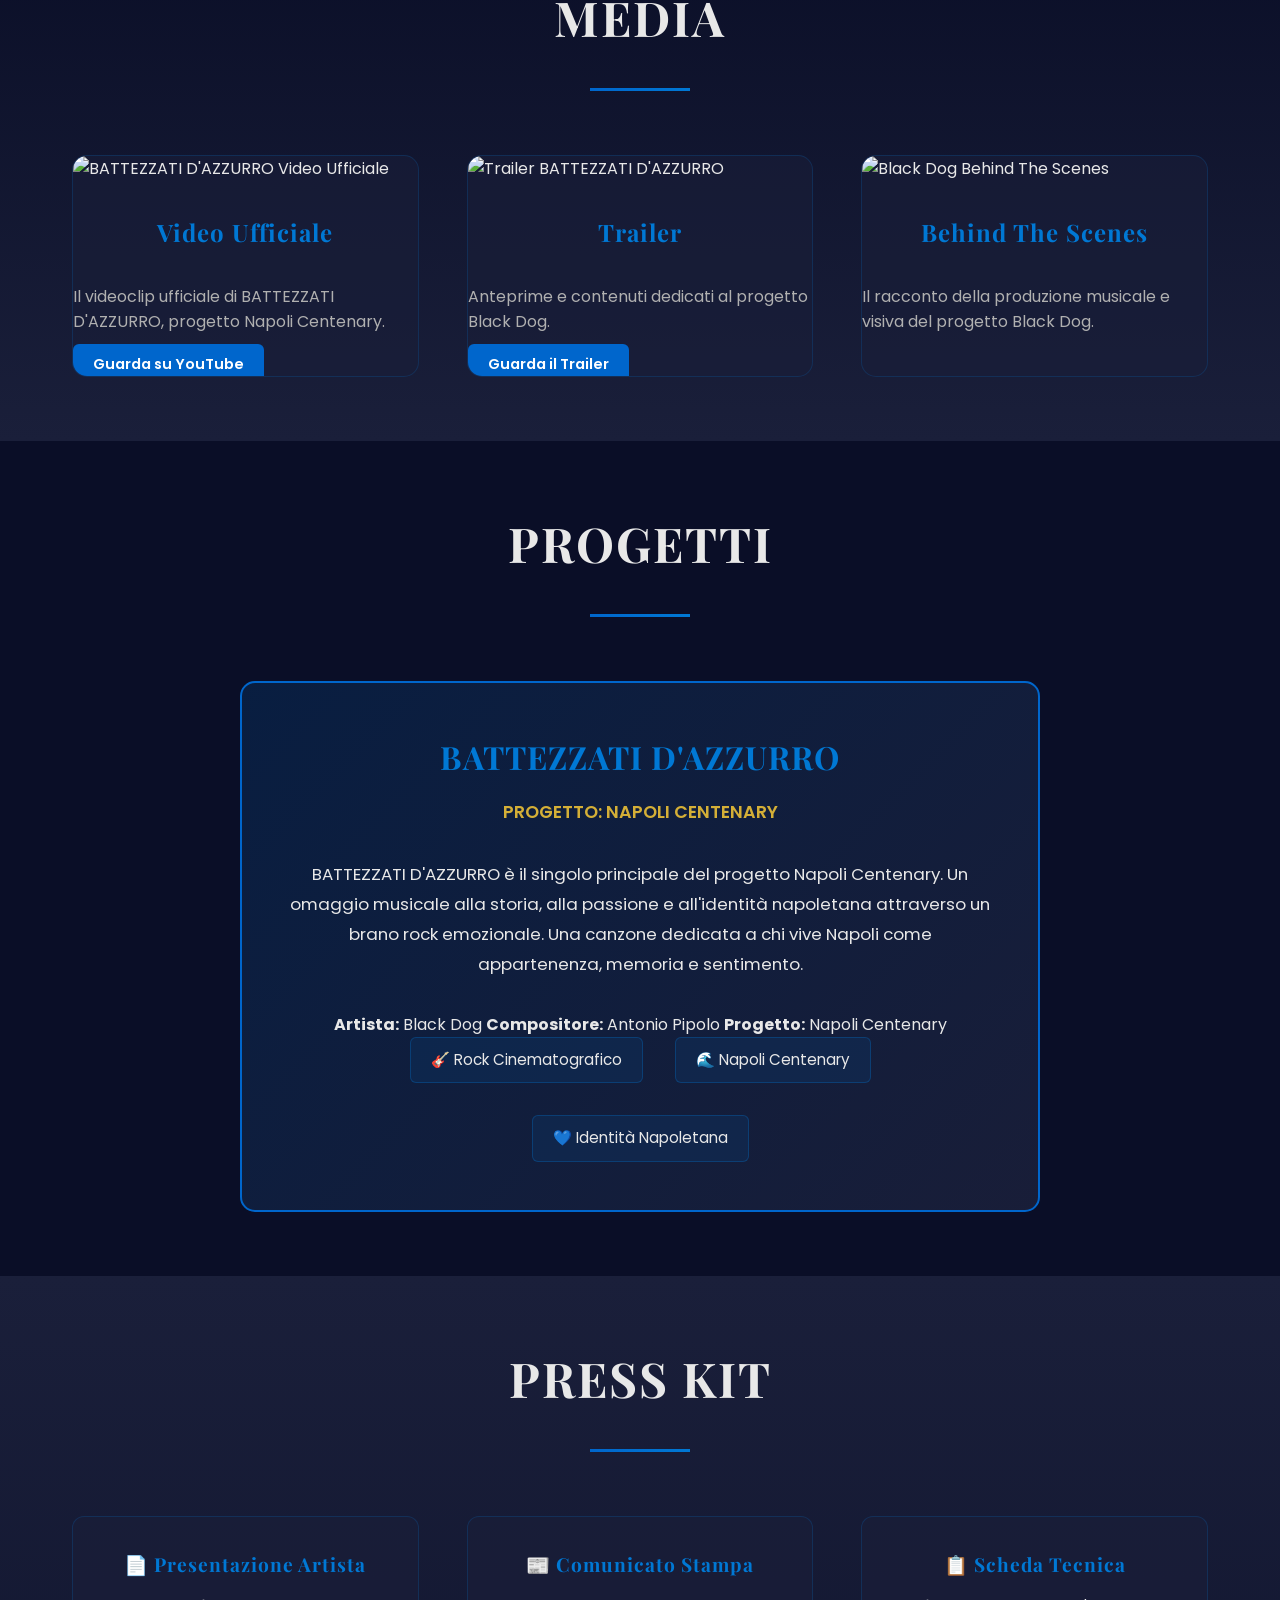
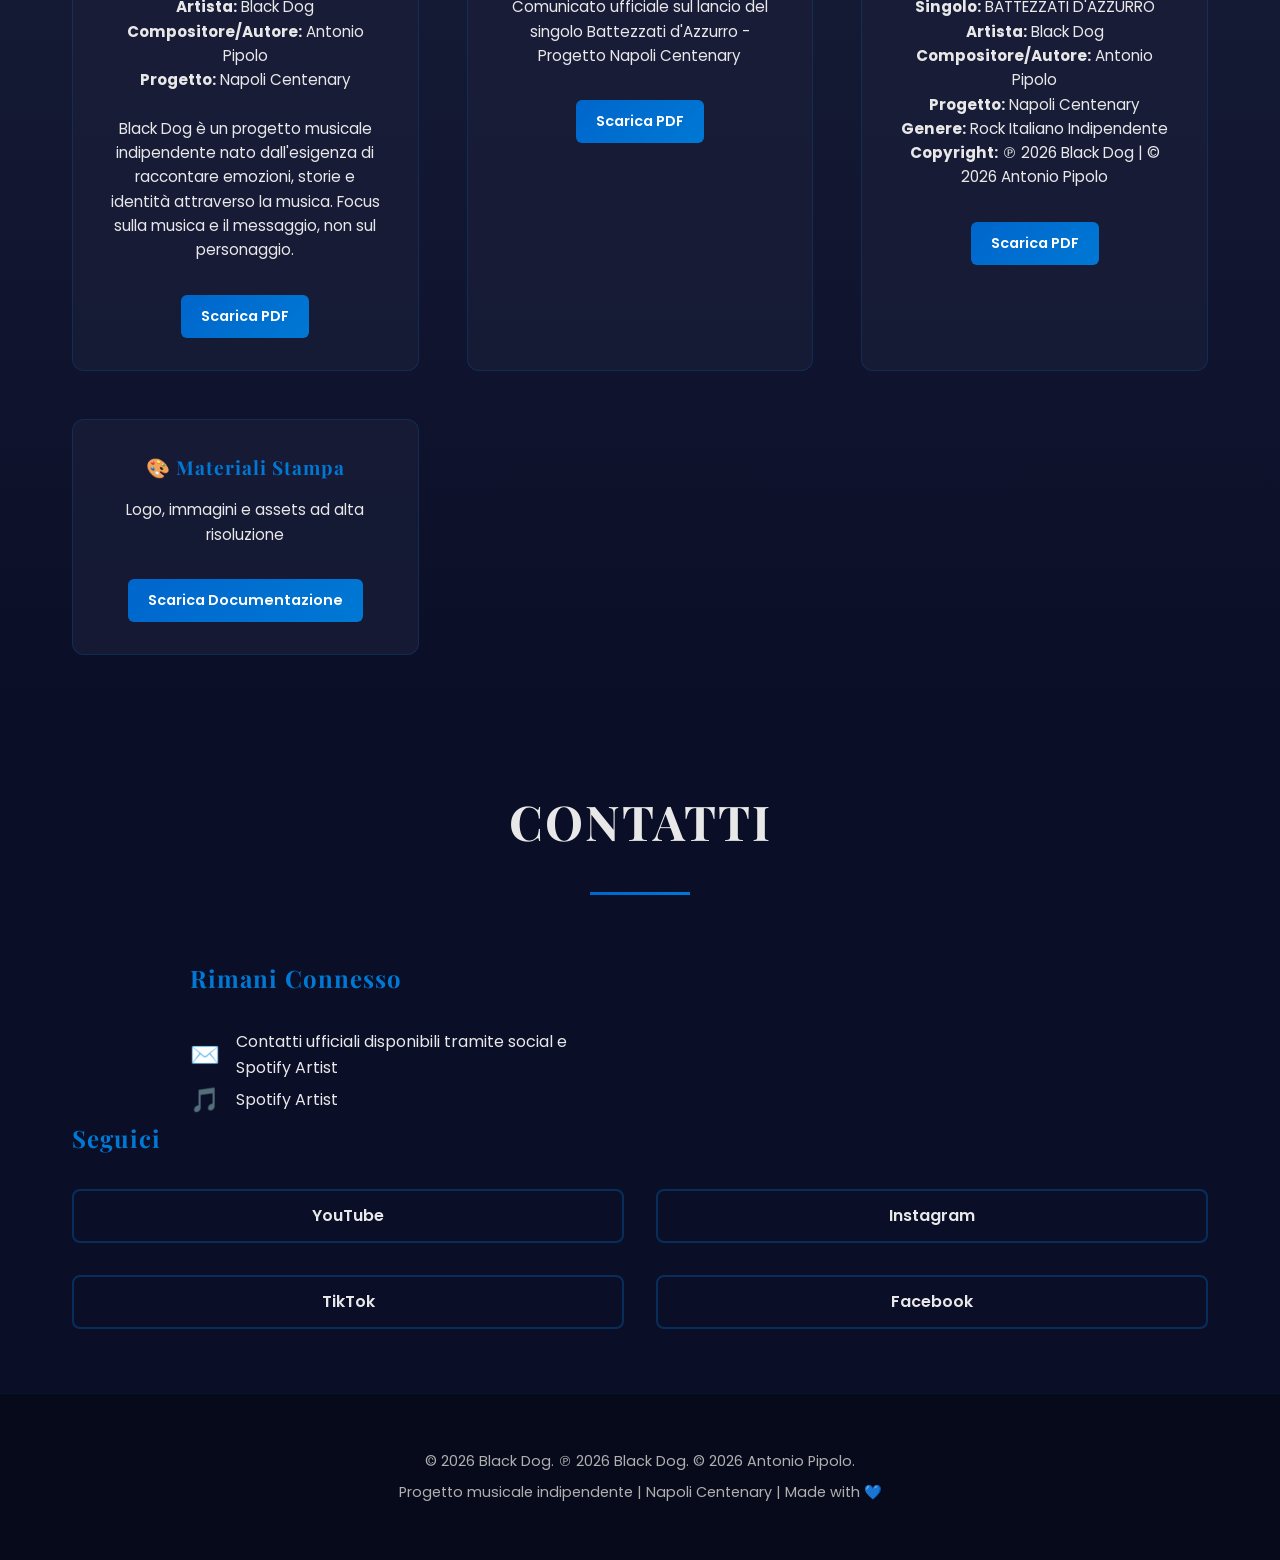
==== commit 621f9d96: "Update index.html" ====
--- a/index.html
+++ b/index.html
@@ -21,13 +21,16 @@
         <div class="container">
             <div class="logo">BLACK DOG</div>
             <ul class="nav-links">
-                <li><a href="#home" class="nav-link">Home</a></li>
-                <li><a href="#about" class="nav-link">Chi è Black Dog</a></li>
-                <li><a href="#discography" class="nav-link">Discografia</a></li>
-                <li><a href="#videos" class="nav-link">Video</a></li>
-                <li><a href="#projects" class="nav-link">Progetti</a></li>
-                <li><a href="#press" class="nav-link">Press Kit</a></li>
-                <li><a href="#contact" class="nav-link">Contatti</a></li>
+                <ul class="nav-links">
+    <li><a href="#home" class="nav-link">Home</a></li>
+    <li><a href="#about" class="nav-link">Chi è Black Dog</a></li>
+    <li><a href="#napoli-centenary" class="nav-link">Napoli Centenary</a></li>
+    <li><a href="#discography" class="nav-link">Discografia</a></li>
+    <li><a href="#videos" class="nav-link">Media</a></li>
+    <li><a href="#projects" class="nav-link">Progetti</a></li>
+    <li><a href="#press" class="nav-link">Press Kit</a></li>
+    <li><a href="#contact" class="nav-link">Contatti</a></li>
+</ul>
             </ul>
             <div class="hamburger">
                 <span></span>
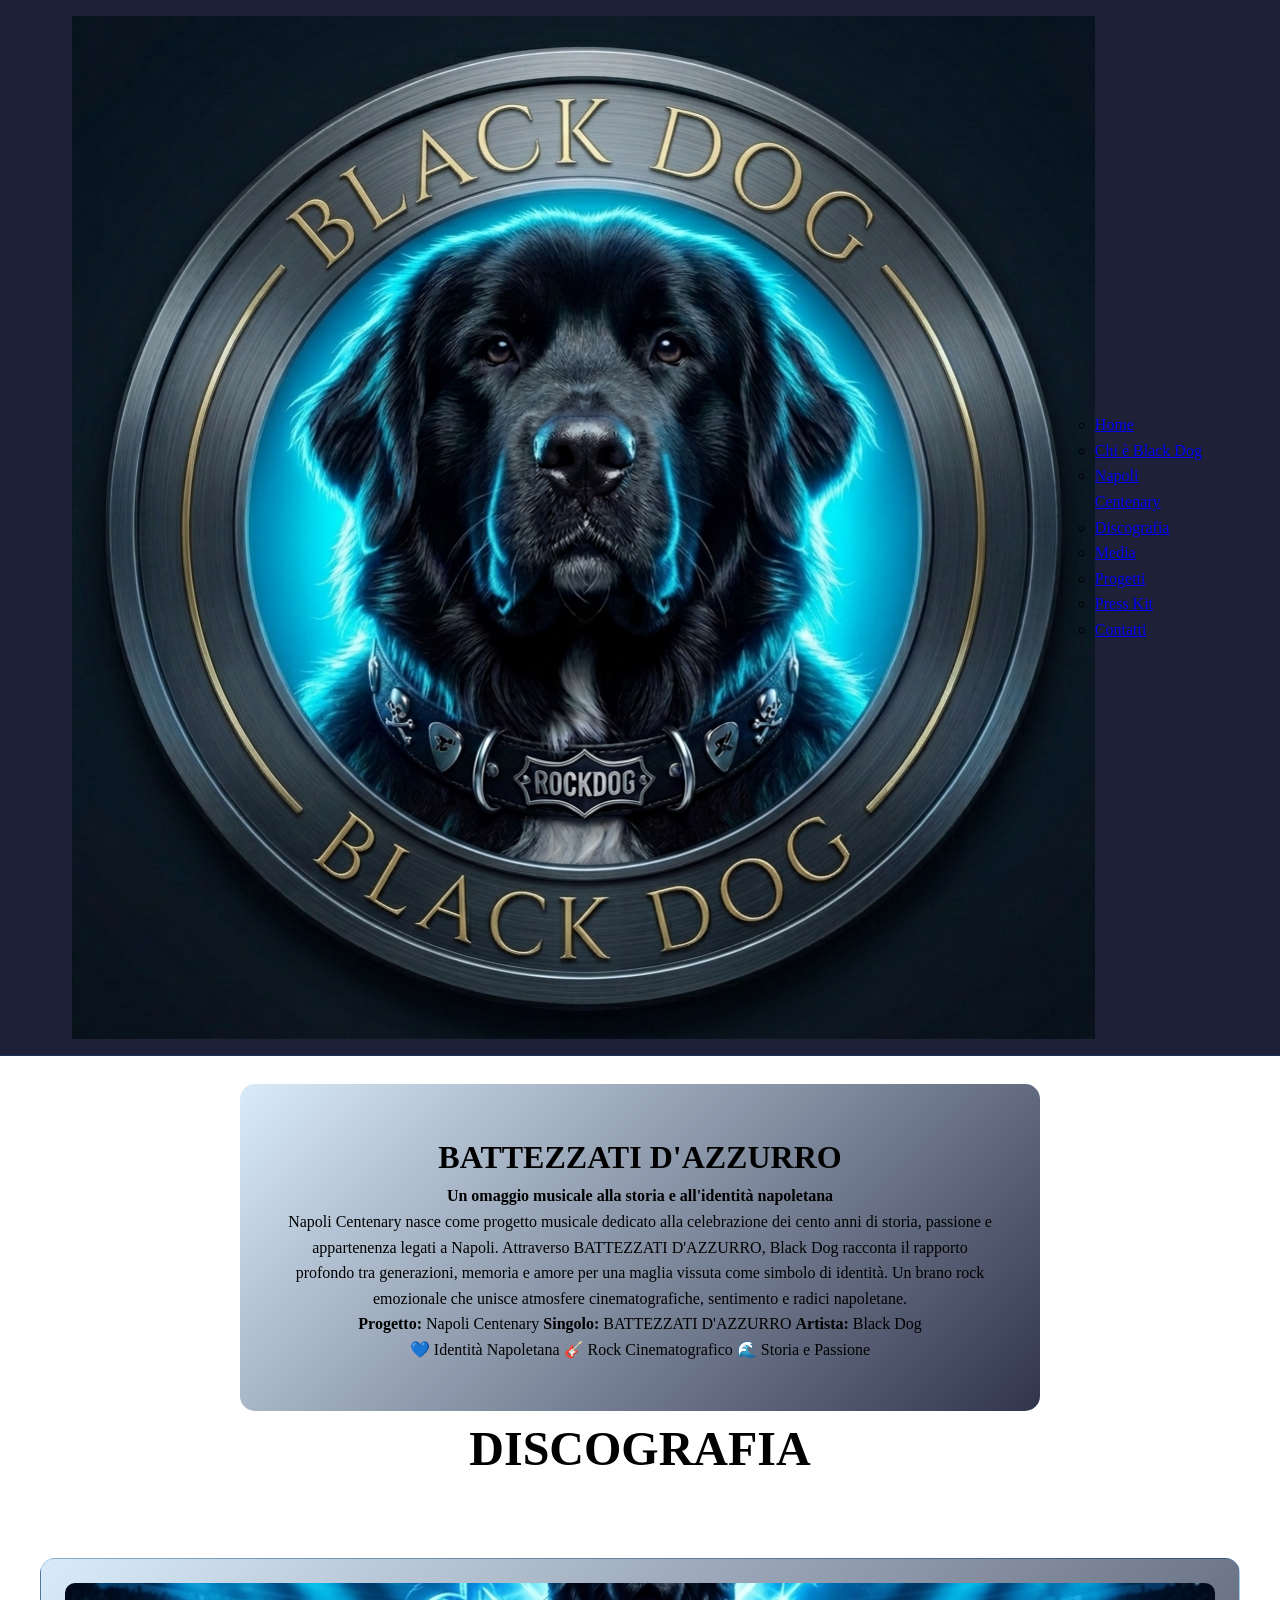
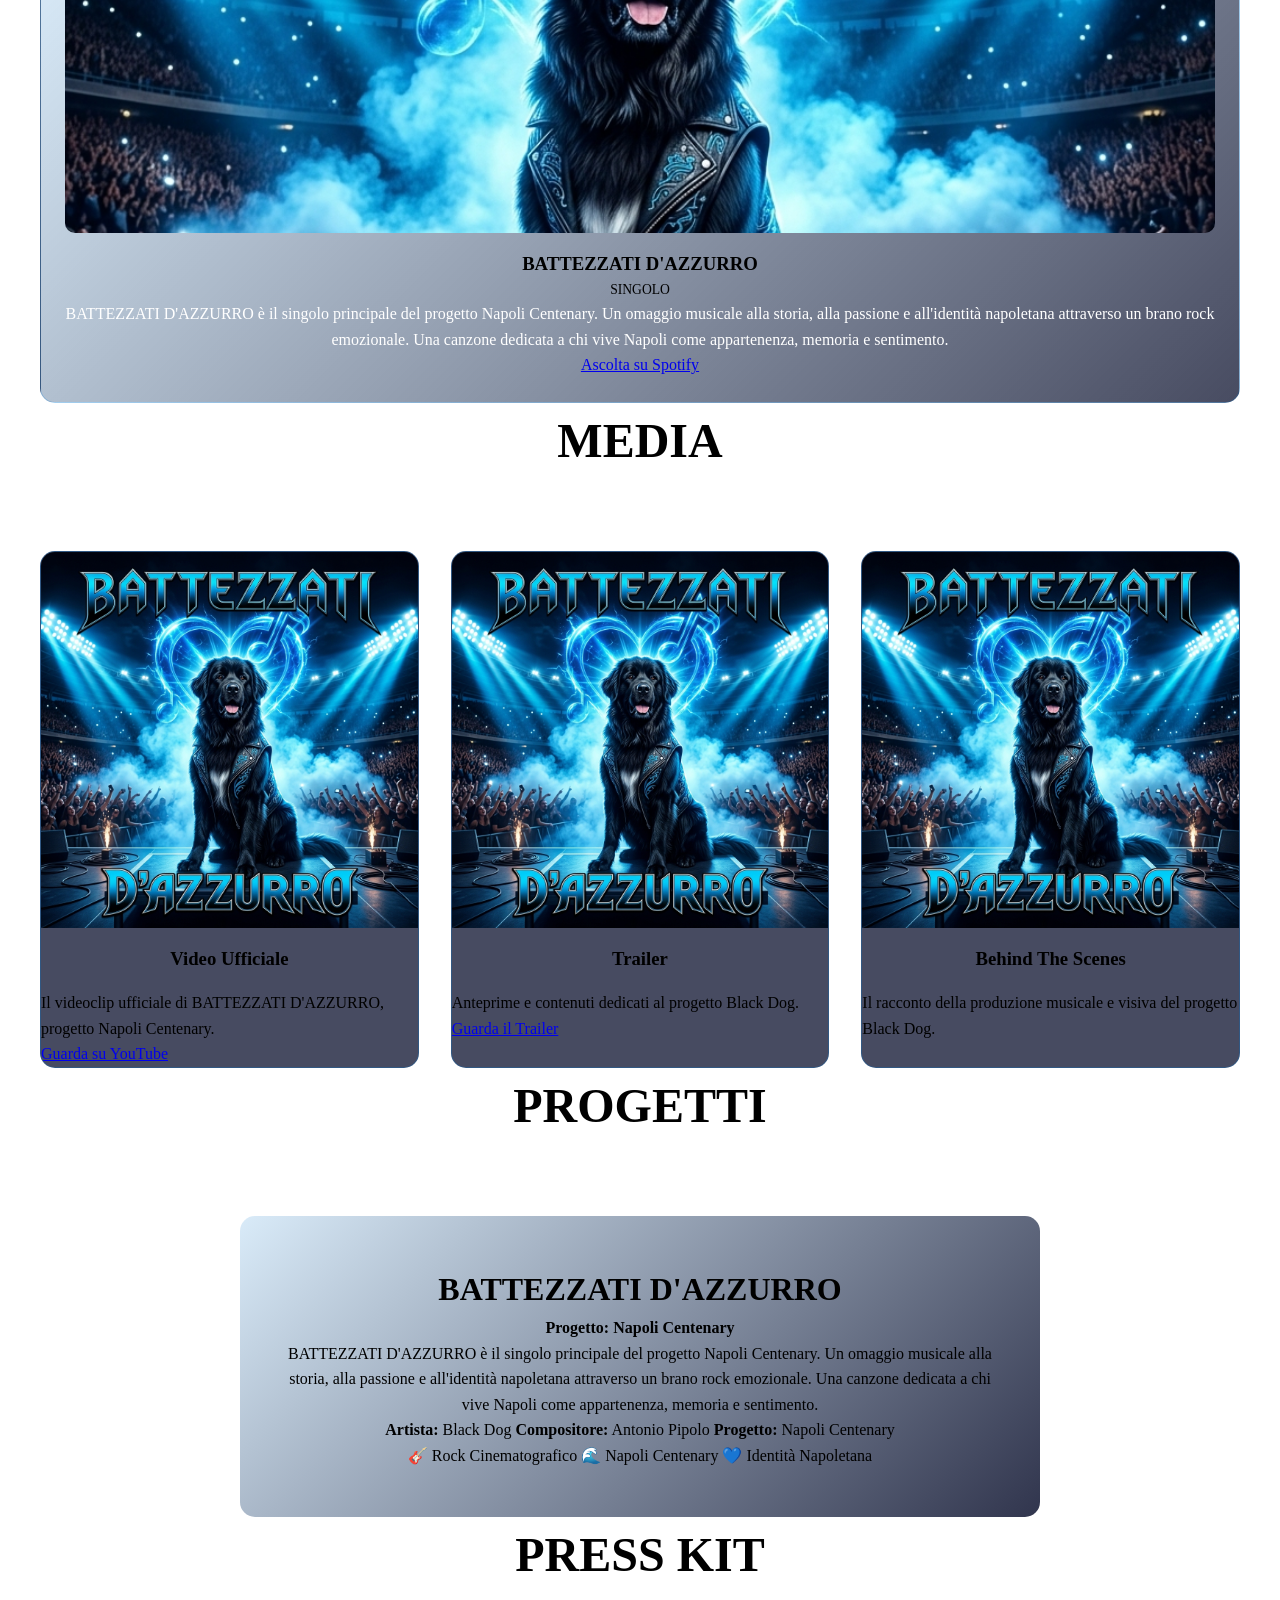
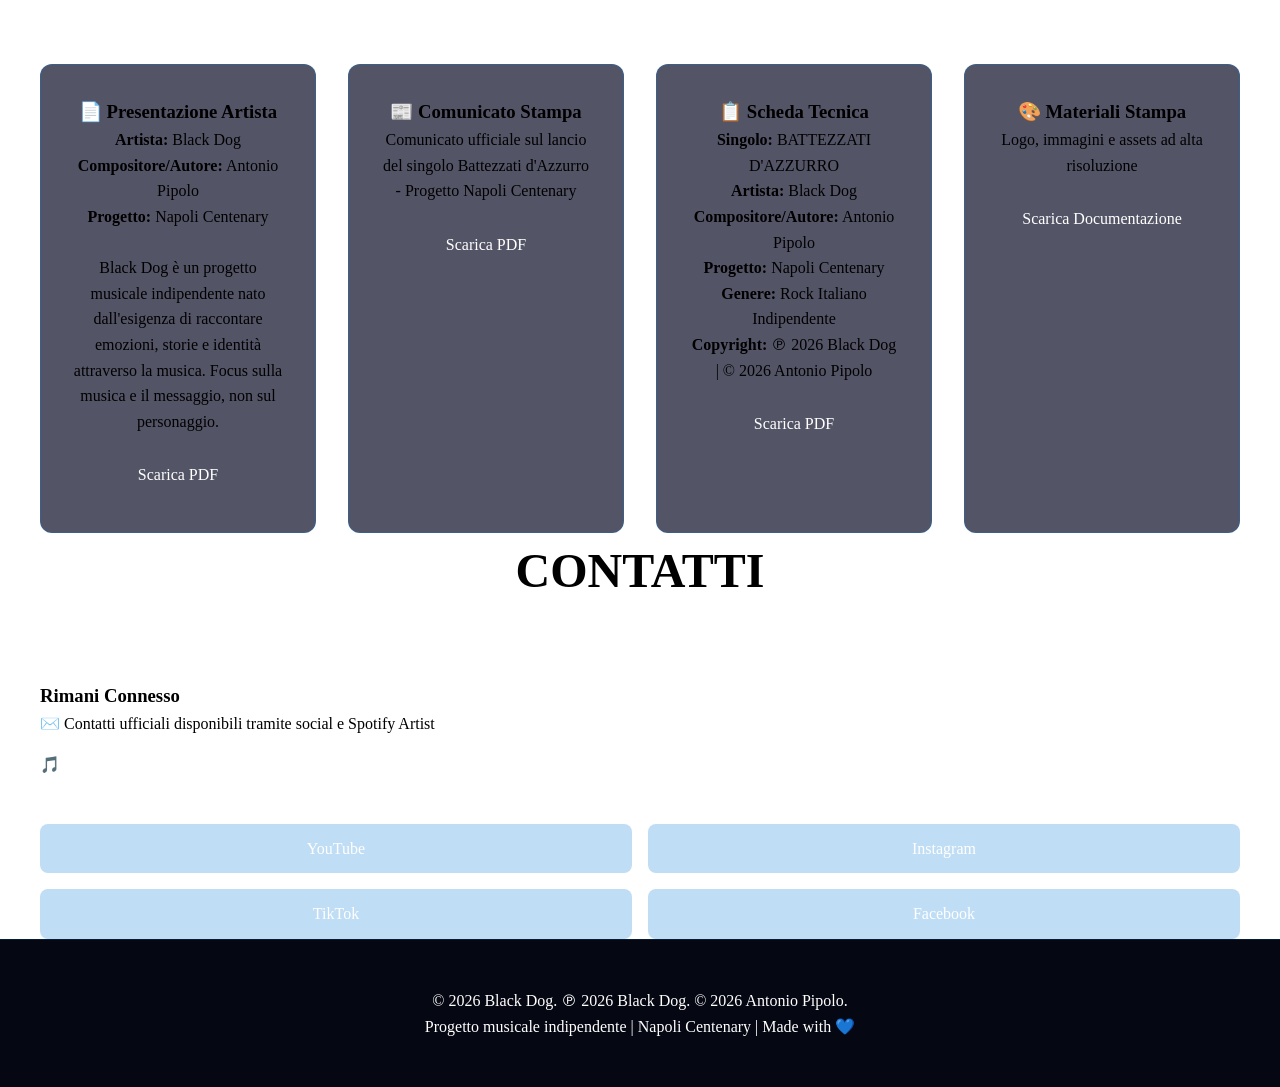
==== commit 43bd55b5: "Update index.html" ====
--- a/index.html
+++ b/index.html
@@ -19,7 +19,9 @@
     <!-- Navigation -->
     <nav class="navbar">
         <div class="container">
-            <div class="logo">BLACK DOG</div>
+            <div class="logo">
+    <img src="Logo.jpg" alt="Black Dog Official Music Logo">
+</div>
             <ul class="nav-links">
                 <ul class="nav-links">
     <li><a href="#home" class="nav-link">Home</a></li>
--- a/styles.css
+++ b/styles.css
@@ -1,958 +1,1108 @@
-/* ============================================
-   BLACK DOG OFFICIAL MUSIC - STYLESHEET
-   Stile moderno, cinematografico e premium
-   ============================================ */
+```css
+/* ============================================
+   BLACK DOG OFFICIAL MUSIC
+   PREMIUM CINEMATIC STYLESHEET
+   PARTE 1/2
+============================================ */
 
 :root {
-    /* Colori principali */
-    --primary-dark: #0a0e27;
-    --secondary-dark: #1a1f3a;
-    --accent-blue: #0078d4;
-    --accent-blue-napoli: #0066cc;
-    --text-light: #e8e8e8;
-    --text-gray: #b0b0b0;
-    --gold-accent: #d4af37;
-    
-    /* Font */
-    --font-main: 'Poppins', sans-serif;
-    --font-display: 'Playfair Display', serif;
-    
-    /* Spacing */
-    --spacing-xs: 0.5rem;
-    --spacing-sm: 1rem;
-    --spacing-md: 2rem;
-    --spacing-lg: 3rem;
-    --spacing-xl: 4rem;
-    
-    /* Transitions */
-    --transition: all 0.3s ease;
-}
-
-/* ============================================
-   RESET & BASE STYLES
-   ============================================ */
-
-* {
-    margin: 0;
-    padding: 0;
-    box-sizing: border-box;
-}
-
-html {
-    scroll-behavior: smooth;
-}
-
-body {
-    font-family: var(--font-main);
-    background-color: var(--primary-dark);
-    color: var(--text-light);
-    line-height: 1.6;
-    overflow-x: hidden;
-}
-
-.container {
-    max-width: 1200px;
-    margin: 0 auto;
-    padding: 0 var(--spacing-md);
-}
-
-/* ============================================
-   TYPOGRAPHY
-   ============================================ */
-
-h1, h2, h3, h4, h5, h6 {
-    font-family: var(--font-display);
-    font-weight: 700;
-    color: var(--text-light);
-    margin-bottom: var(--spacing-md);
-}
-
-h1 {
-    font-size: 4rem;
-    letter-spacing: 3px;
-}
-
-h2 {
-    font-size: 2.5rem;
-    letter-spacing: 2px;
-}
-
-h3 {
-    font-size: 1.5rem;
-    letter-spacing: 1px;
-}
-
-p {
-    font-size: 1rem;
-    color: var(--text-gray);
-    margin-bottom: var(--spacing-sm);
-}
-
-.section-title {
-    text-align: center;
-    font-size: 3rem;
-    margin-bottom: var(--spacing-xl);
-    position: relative;
-    display: inline-block;
-    width: 100%;
-}
-
-.section-title::after {
-    content: '';
-    display: block;
-    width: 100px;
-    height: 3px;
-    background: linear-gradient(90deg, var(--accent-blue-napoli), var(--accent-blue));
-    margin: var(--spacing-md) auto 0;
-}
-
-/* ============================================
-   NAVIGATION
-   ============================================ */
-
-.navbar {
-    position: fixed;
-    top: 0;
-    width: 100%;
-    background-color: rgba(10, 14, 39, 0.95);
-    backdrop-filter: blur(10px);
-    z-index: 1000;
-    border-bottom: 1px solid rgba(0, 120, 212, 0.1);
-}
-
-.navbar .container {
-    display: flex;
-    justify-content: space-between;
-    align-items: center;
-    padding: var(--spacing-sm) var(--spacing-md);
-}
-
-.logo {
-    font-family: var(--font-display);
-    font-size: 1.8rem;
-    font-weight: 900;
-    letter-spacing: 2px;
-    color: var(--accent-blue);
-    text-shadow: 0 0 20px rgba(0, 120, 212, 0.5);
-}
-
-.nav-links {
-    display: flex;
-    list-style: none;
-    gap: var(--spacing-md);
-}
-
-.nav-link {
-    color: var(--text-light);
-    text-decoration: none;
-    font-size: 0.95rem;
-    font-weight: 500;
-    transition: var(--transition);
-    position: relative;
-}
-
-.nav-link::after {
-    content: '';
-    position: absolute;
-    bottom: -5px;
-    left: 0;
-    width: 0;
-    height: 2px;
-    background-color: var(--accent-blue);
-    transition: width 0.3s ease;
-}
-
-.nav-link:hover::after {
-    width: 100%;
-}
-
-.hamburger {
-    display: none;
-    flex-direction: column;
-    cursor: pointer;
-}
-
-.hamburger span {
-    width: 25px;
-    height: 3px;
-    background-color: var(--accent-blue);
-    margin: 5px 0;
-    transition: var(--transition);
-}
-
-/* ============================================
-   HERO SECTION
-   ============================================ */
-
-.hero {
-    position: relative;
-    min-height: 100vh;
-    display: flex;
-    align-items: center;
-    justify-content: center;
-    overflow: hidden;
-    margin-top: 60px;
-}
-
-.hero-background {
-    position: absolute;
-    top: 0;
-    left: 0;
-    width: 100%;
-    height: 100%;
-    background: linear-gradient(135deg, #1a1f3a 0%, #0a0e27 50%, #001a4d 100%);
-    z-index: -2;
-}
-
-.hero-background::before {
-    content: '';
-    position: absolute;
-    width: 200%;
-    height: 200%;
-    top: -50%;
-    left: -50%;
-    background: radial-gradient(circle, rgba(0, 120, 212, 0.1) 1px, transparent 1px);
-    background-size: 50px 50px;
-    animation: moveBackground 20s linear infinite;
-    z-index: -1;
-}
-
-@keyframes moveBackground {
-    0% { transform: translate(0, 0); }
-    100% { transform: translate(50px, 50px); }
-}
-
-.hero-overlay {
-    position: absolute;
-    top: 0;
-    left: 0;
-    width: 100%;
-    height: 100%;
-    background: rgba(0, 0, 0, 0.4);
-    z-index: -1;
-}
-
-.hero-content {
-    text-align: center;
-    z-index: 10;
-    max-width: 1000px;
-    padding: var(--spacing-lg);
-}
+    --primary-dark:#0a0e27;
+    --secondary-dark:#1a1f3a;
+    --accent-blue:#0078d4;
+    --accent-blue-napoli:#0066cc;
+    --text-light:#e8e8e8;
+    --text-gray:#b0b0b0;
+    --gold:#d4af37;
+
+    --font-main:'Poppins',sans-serif;
+    --font-display:'Playfair Display',serif;
+
+    --spacing-sm:1rem;
+    --spacing-md:2rem;
+    --spacing-lg:3rem;
+    --spacing-xl:4rem;
+
+    --transition:all .3s ease;
+}
+
+
+/* RESET */
+
+*{
+    margin:0;
+    padding:0;
+    box-sizing:border-box;
+}
+
+html{
+    scroll-behavior:smooth;
+}
+
+body{
+    font-family:var(--font-main);
+    background:var(--primary-dark);
+    color:var(--text-light);
+    line-height:1.6;
+    overflow-x:hidden;
+}
+
+img{
+    max-width:100%;
+    display:block;
+}
+
+.container{
+    max-width:1200px;
+    margin:auto;
+    padding:0 var(--spacing-md);
+}
+
+
+/* TYPOGRAPHY */
+
+h1,h2,h3,h4{
+    font-family:var(--font-display);
+    color:var(--text-light);
+    font-weight:700;
+}
+
+p{
+    color:var(--text-gray);
+}
+
+
+/* ============================================
+ NAVBAR
+============================================ */
+
+.navbar{
+    position:fixed;
+    top:0;
+    left:0;
+    width:100%;
+    background:rgba(10,14,39,.92);
+    backdrop-filter:blur(10px);
+    z-index:1000;
+    border-bottom:1px solid rgba(0,120,212,.2);
+}
+
+
+.navbar .container{
+    display:flex;
+    justify-content:space-between;
+    align-items:center;
+    padding:1rem 2rem;
+}
+
+
+.logo{
+.logo{
+    font-family:var(--font-display);
+    font-size:1.8rem;
+    font-weight:900;
+    color:#ffffff;
+    letter-spacing:2px;
+}
+
+
+.nav-links{
+    display:flex;
+    list-style:none;
+    gap:2rem;
+}
+
+
+.nav-link{
+    text-decoration:none;
+    color:white;
+    transition:.3s;
+}
+
+
+.nav-link:hover{
+    color:var(--accent-blue);
+}
+
+
+
+/* ============================================
+ HERO HOME
+============================================ */
+
+
+.hero{
+
+    position:relative;
+    min-height:100vh;
+
+    display:flex;
+    align-items:center;
+    justify-content:center;
+
+    overflow:hidden;
+
+    margin-top:70px;
+}
+
+
+
+.hero-background{
+
+    position:absolute;
+
+    inset:0;
+
+    background:
+    linear-gradient(
+        135deg,
+        #0a0e27,
+        #1a1f3a
+    );
+
+    z-index:0;
+
+}
+
+
+.hero-overlay{
+    position:absolute;
+    inset:0;
+    background:rgba(0,0,0,0.35);
+    z-index:1;
+}.hero-overlay{
+
+    position:absolute;
+
+    inset:0;
+
+    background:rgba(0,0,0,0.35);
+
+    z-index:1;
+
+}
+
+
+.hero-content{
+
+    position:relative;
+
+    z-index:2;
+
+    text-align:center;
+
+    max-width:1000px;
+
+    padding:var(--spacing-lg);
+
+}
+
+
+
+.hero-title{
+
+    font-size:5rem;
+
+    color:white;
+
+    letter-spacing:4px;
+
+    text-shadow:
+    0 0 30px rgba(0,120,212,.8);
+
+    animation:fadeDown 1s ease;
+
+}
+
+
+
+.hero-subtitle{
+
+    margin-top:1rem;
+
+    font-size:1.6rem;
+
+    color:white;
+
+    font-weight:300;
+
+    animation:fadeUp 1s ease;
+
+}
+
+
+
+/* SINGOLO IN EVIDENZA */
+
+
+.featured-single{
+    margin-top:5rem;
+}
+
+}
+
+
+
+.single-content{
+
+    display:flex;
+    align-items:center;
+    justify-content:center;
+
+    gap:3rem;
+
+    max-width:850px;
+
+    margin:0 auto;
+
+    padding:2rem;
+
+    background:rgba(10,14,39,0.45);
+
+    backdrop-filter:blur(8px);
+
+    border-radius:20px;
+
+    border:1px solid rgba(0,120,212,0.4);
+
+    box-shadow:
+    0 20px 60px rgba(0,0,0,0.5);
+
+}
+
+}
+
+
+
+.single-cover img{
+
+    width:280px;
+    height:280px;
+
+    object-fit:cover;
+
+    border-radius:15px;
+
+    border:3px solid rgba(0,120,212,0.7);
+
+    box-shadow:
+    0 0 40px rgba(0,120,212,0.5);
+
+}
+
+}
+
+
+
+.single-info h2{
+
+    color:var(--accent-blue);
+
+}
+
+
+.single-info p{
+
+    color:white;
+
+}
+
+
+
+.streaming-buttons{
+
+    display:flex;
+
+    gap:1rem;
+
+    flex-wrap:wrap;
+
+}
+
+
+
+.btn{
+
+    padding:12px 25px;
+
+    border-radius:8px;
+
+    text-decoration:none;
+
+    font-weight:600;
+
+    transition:.3s;
+
+}
+
+
+
+.btn:hover{
+
+    transform:translateY(-3px);
+
+}
+
+
+.btn-spotify{
+
+    background:#1db954;
+
+    color:white;
+
+}
+
+
+.btn-youtube{
+
+    background:#ff0000;
+
+    color:white;
+
+}
+
+
+.btn-apple{
+
+    background:#555;
+
+    color:white;
+
+}
+
+
+
+/* ============================================
+ SEZIONI GENERALI
+============================================ */
+
+
+section{
+
+    padding:var(--spacing-xl) 0;
+
+}
+
+
+.section-title{
+
+    text-align:center;
+
+    font-size:3rem;
+
+    margin-bottom:3rem;
+
+}
+
+
+.section-title::after{
+
+    content:"";
+
+    display:block;
+
+    width:100px;
+
+    height:3px;
+
+    margin:20px auto;
+
+    background:var(--accent-blue);
+
+}
+
+
+
+/* ABOUT */
+
+
+.about{
+
+    background:
+    linear-gradient(
+    180deg,
+    var(--secondary-dark),
+    var(--primary-dark)
+    );
+
+}
+
+
+.about-content{
+
+    max-width:800px;
+
+    margin:auto;
+
+    text-align:center;
+
+}
+
+
+
+.about-text p{
+
+    font-size:1.1rem;
+
+    color:white;
+
+    margin-bottom:1.5rem;
+
+}
+```
+```css
+/* ============================================
+   BLACK DOG OFFICIAL MUSIC
+   PREMIUM CINEMATIC STYLESHEET
+   PARTE 2/2
+============================================ */
+
+
+/* ============================================
+ DISCOGRAPHY
+============================================ */
+
+.discography{
+
+    background:var(--primary-dark);
+
+}
+
+
+.discography-grid{
+
+    display:grid;
+
+    grid-template-columns:
+    repeat(auto-fit,minmax(250px,1fr));
+
+    gap:2rem;
+
+}
+
+
+
+.album-card{
+
+    background:
+    linear-gradient(
+    135deg,
+    rgba(0,120,212,.15),
+    rgba(26,31,58,.8)
+    );
+
+    border:1px solid rgba(0,120,212,.25);
+
+    border-radius:15px;
+
+    padding:1.5rem;
+
+    text-align:center;
+
+    transition:.3s;
+
+}
+
+
+
+.album-card:hover{
+
+    transform:translateY(-10px);
+
+    border-color:var(--accent-blue);
+
+    box-shadow:
+    0 20px 50px rgba(0,120,212,.3);
+
+}
+
+
+
+.album-cover{
+
+    overflow:hidden;
+
+    border-radius:10px;
+
+    margin-bottom:1rem;
+
+}
+
+
+
+.album-cover img{
+
+    width:100%;
+
+    height:250px;
+
+    object-fit:cover;
+
+}
+
+
+
+.album-card h3{
+
+    color:var(--accent-blue);
+
+}
+
+
+.album-type{
+
+    color:var(--gold);
+
+    text-transform:uppercase;
+
+    font-size:.85rem;
+
+}
+
+
+
+.album-description{
+
+    color:white;
+
+}
+
+
+
+/* ============================================
+ PROJECT SECTION
+============================================ */
+
+
+.projects{
+
+    background:var(--primary-dark);
+
+}
+
+
+.project-card{
+
+    max-width:800px;
+
+    margin:auto;
+
+    padding:3rem;
+
+    text-align:center;
+
+    border-radius:15px;
+
+    background:
+    linear-gradient(
+    135deg,
+    rgba(0,120,212,.15),
+    rgba(26,31,58,.9)
+    );
+
+    border:2px solid var(--accent-blue);
+
+}
+
+
+
+.project-card h3{
+
+    color:var(--accent-blue);
+
+    font-size:2rem;
+
+}
+
+
+.project-title{
+
+    color:var(--gold);
+
+    font-weight:bold;
+
+}
+
+
+
+/* ============================================
+ VIDEO SECTION
+============================================ */
+
+
+.videos{
+
+    background:
+    linear-gradient(
+    180deg,
+    var(--primary-dark),
+    var(--secondary-dark)
+    );
+
+}
+
+
+
+.videos-grid{
+
+    display:grid;
+
+    grid-template-columns:
+    repeat(auto-fit,minmax(300px,1fr));
+
+    gap:2rem;
+
+}
+
+
+
+.video-card{
+
+    background:rgba(26,31,58,.8);
+
+    border-radius:15px;
+
+    overflow:hidden;
+
+    border:1px solid rgba(0,120,212,.3);
+
+}
+
+
+
+.video-wrapper{
+
+    position:relative;
+
+    padding-bottom:56.25%;
+
+    height:0;
+
+}
+
+
+
+.video-wrapper iframe{
+
+    position:absolute;
+
+    width:100%;
+
+    height:100%;
+
+    border:0;
+
+}
+
+
+
+.video-card h3{
+
+    padding:1rem;
+
+    text-align:center;
+
+}
+
+
+
+/* ============================================
+ PRESS KIT
+============================================ */
+
+
+.press-kit{
+
+    background:var(--secondary-dark);
+
+}
+
+
+.press-grid{
+
+    display:grid;
+
+    grid-template-columns:
+    repeat(auto-fit,minmax(250px,1fr));
+
+    gap:2rem;
+
+}
+
+
+
+.press-card{
+
+    padding:2rem;
+
+    text-align:center;
+
+    background:rgba(10,14,39,.7);
+
+    border-radius:12px;
+
+    border:1px solid rgba(0,120,212,.3);
+
+}
+
+
+
+.press-card h3{
+
+    color:var(--accent-blue);
+
+}
+
+
+.download-btn{
+
+    display:inline-block;
+
+    margin-top:1rem;
+
+    padding:12px 25px;
+
+    background:var(--accent-blue);
+
+    color:white;
+
+    text-decoration:none;
+
+    border-radius:8px;
+
+}
+
+
+
+/* ============================================
+ CONTACT
+============================================ */
+
+
+.contact{
+
+    background:var(--primary-dark);
+
+}
+
+
+
+.contact-content{
+
+    display:grid;
+
+    grid-template-columns:1fr 1fr;
+
+    gap:3rem;
+
+}
+
+
+
+.contact-info h3,
+.social-links h3{
+
+    color:var(--accent-blue);
+
+}
+
+
+
+.contact-method{
+
+    margin-bottom:1rem;
+
+}
+
+
+
+.contact-method a{
+
+    color:white;
+
+    text-decoration:none;
+
+}
+
+
+
+.social-grid{
+
+    display:grid;
+
+    grid-template-columns:1fr 1fr;
+
+    gap:1rem;
+
+}
+
+
+
+.social-btn{
+
+    padding:12px;
+
+    border:1px solid var(--accent-blue);
+
+    color:white;
+
+    text-decoration:none;
+
+    text-align:center;
+
+    border-radius:8px;
+
+}
+
+
+
+/* ============================================
+ FOOTER
+============================================ */
+
+
+.footer{
+
+    padding:3rem 0;
+
+    text-align:center;
+
+    background:#050713;
+
+    border-top:1px solid rgba(0,120,212,.2);
+
+}
+
+
+
+.footer p{
+
+    color:var(--text-gray);
+
+}
+
+
+
+/* ============================================
+ ANIMATIONS
+============================================ */
+
+
+@keyframes fadeDown{
+
+    from{
+
+        opacity:0;
+
+        transform:translateY(-30px);
+
+    }
+
+    to{
+
+        opacity:1;
+
+        transform:translateY(0);
+
+    }
+
+}
+
+
+
+@keyframes fadeUp{
+
+    from{
+
+        opacity:0;
+
+        transform:translateY(30px);
+
+    }
+
+    to{
+
+        opacity:1;
+
+        transform:translateY(0);
+
+    }
+
+}
+
+
+
+/* ============================================
+ MOBILE RESPONSIVE
+============================================ */
+/* CORREZIONE TESTI HERO - ALTA LEGGIBILITÀ */
 
 .hero-title {
-    font-size: 5.5rem;
-    margin-bottom: var(--spacing-md);
-    text-shadow: 0 0 30px rgba(0, 120, 212, 0.6);
-    animation: fadeInDown 1s ease;
-    color: var(--accent-blue);
+    color: #ffffff;
 }
 
 .hero-subtitle {
-    font-size: 1.8rem;
-    color: var(--text-light);
-    margin-bottom: var(--spacing-xl);
-    font-weight: 300;
-    letter-spacing: 1px;
-    animation: fadeInUp 1s ease 0.2s both;
-}
-
-/* Featured Single */
-.featured-single {
-    margin-top: var(--spacing-xl);
-    animation: fadeInUp 1s ease 0.4s both;
-}
-
+    color: #ffffff;
+}
+
+.single-info h2 {
+    color: #ffffff;
+}
+
+.single-info p {
+    color: #ffffff;
+}
+
+.single-info {
+    color: #ffffff;
+}
+
+.featured-single,
 .single-content {
-    display: flex;
-    align-items: center;
-    justify-content: center;
-    gap: var(--spacing-lg);
-    background: rgba(26, 31, 58, 0.8);
-    backdrop-filter: blur(10px);
-    padding: var(--spacing-lg);
-    border-radius: 15px;
-    border: 1px solid rgba(0, 120, 212, 0.3);
-    flex-wrap: wrap;
-}
-
-.single-cover {
-    flex: 0 0 auto;
-}
-
-.single-cover img {
-    width: 250px;
-    height: 250px;
-    border-radius: 10px;
-    box-shadow: 0 20px 60px rgba(0, 120, 212, 0.3);
-    transition: var(--transition);
-}
-
-.single-cover img:hover {
-    transform: scale(1.05);
-    box-shadow: 0 20px 80px rgba(0, 120, 212, 0.5);
-}
-
-.single-info {
-    flex: 1;
-    min-width: 250px;
-    text-align: left;
-}
-
-.single-info h2 {
-    font-size: 2rem;
-    margin-bottom: var(--spacing-sm);
-    color: var(--accent-blue);
-}
-
-.single-info p {
-    margin-bottom: var(--spacing-md);
-    color: var(--text-light);
-    font-size: 1.1rem;
-}
-
-.streaming-buttons {
-    display: flex;
-    gap: var(--spacing-sm);
-    flex-wrap: wrap;
-}
-
-.btn {
-    padding: 12px 24px;
-    border: none;
-    border-radius: 8px;
-    font-size: 1rem;
-    font-weight: 600;
-    cursor: pointer;
-    transition: var(--transition);
-    text-decoration: none;
-    display: inline-flex;
-    align-items: center;
-    gap: 8px;
-}
-
-.btn-spotify {
-    background-color: #1DB954;
-    color: white;
-}
-
-.btn-spotify:hover {
-    background-color: #1ed760;
-    transform: translateY(-3px);
-    box-shadow: 0 10px 25px rgba(29, 185, 84, 0.3);
-}
-
-.btn-youtube {
-    background-color: #FF0000;
-    color: white;
-}
-
-.btn-youtube:hover {
-    background-color: #cc0000;
-    transform: translateY(-3px);
-    box-shadow: 0 10px 25px rgba(255, 0, 0, 0.3);
-}
-
-.btn-apple {
-    background-color: #555555;
-    color: white;
-}
-
-.btn-apple:hover {
-    background-color: #777777;
-    transform: translateY(-3px);
-    box-shadow: 0 10px 25px rgba(85, 85, 85, 0.3);
-}
-
-.btn-instagram {
-    background: linear-gradient(135deg, #667eea 0%, #764ba2 100%);
-    color: white;
-}
-
-.btn-instagram:hover {
-    transform: translateY(-3px);
-    box-shadow: 0 10px 25px rgba(102, 126, 234, 0.3);
-}
-
-/* ============================================
-   ABOUT SECTION
-   ============================================ */
-
-.about {
-    padding: var(--spacing-xl) 0;
-    background: linear-gradient(180deg, var(--secondary-dark) 0%, var(--primary-dark) 100%);
-}
-
-.about-content {
-    max-width: 800px;
-    margin: 0 auto;
-    text-align: center;
-}
-
-.about-text p {
-    font-size: 1.1rem;
-    line-height: 1.8;
-    color: var(--text-light);
-    margin-bottom: var(--spacing-md);
-}
-
-.about-text p:first-child::first-letter {
-    font-size: 2rem;
-    color: var(--accent-blue);
-    font-weight: bold;
-}
-
-/* ============================================
-   DISCOGRAPHY SECTION
-   ============================================ */
-
-.discography {
-    padding: var(--spacing-xl) 0;
-    background: var(--primary-dark);
-}
-
-.discography-grid {
-    display: grid;
-    grid-template-columns: repeat(auto-fit, minmax(250px, 1fr));
-    gap: var(--spacing-lg);
-}
-
-.album-card {
-    background: linear-gradient(135deg, rgba(0, 120, 212, 0.1), rgba(26, 31, 58, 0.8));
-    border: 1px solid rgba(0, 120, 212, 0.2);
-    border-radius: 15px;
-    padding: var(--spacing-md);
-    transition: var(--transition);
-    text-align: center;
-    overflow: hidden;
-}
-
-.album-card:hover {
-    border-color: var(--accent-blue);
-    box-shadow: 0 20px 50px rgba(0, 120, 212, 0.3);
-    transform: translateY(-10px);
-}
-
-.album-cover {
-    margin-bottom: var(--spacing-md);
-    overflow: hidden;
-    border-radius: 10px;
-}
-
-.album-cover img {
-    width: 100%;
-    height: 250px;
-    object-fit: cover;
-    transition: var(--transition);
-}
-
-.album-card:hover .album-cover img {
-    transform: scale(1.1);
-}
-
-.album-card h3 {
-    color: var(--accent-blue);
-    margin-bottom: var(--spacing-sm);
-}
-
-.album-type {
-    color: var(--gold-accent);
-    font-size: 0.9rem;
-    font-weight: 600;
-    margin-bottom: var(--spacing-sm);
-    text-transform: uppercase;
-}
-
-.album-description {
-    color: var(--text-light);
-    margin-bottom: var(--spacing-md);
-    font-size: 0.95rem;
-    line-height: 1.6;
-}
-
-.album-links {
-    display: flex;
-    gap: var(--spacing-sm);
-    justify-content: center;
-    flex-wrap: wrap;
-}
-
-.link-btn {
-    padding: 10px 20px;
-    background-color: var(--accent-blue-napoli);
-    color: white;
-    text-decoration: none;
-    border-radius: 6px;
-    font-size: 0.9rem;
-    font-weight: 600;
-    transition: var(--transition);
-}
-
-.link-btn:hover {
-    background-color: var(--accent-blue);
-    box-shadow: 0 10px 25px rgba(0, 120, 212, 0.4);
-}
-
-/* ============================================
-   VIDEOS SECTION
-   ============================================ */
-
-.videos {
-    padding: var(--spacing-xl) 0;
-    background: linear-gradient(180deg, var(--primary-dark) 0%, var(--secondary-dark) 100%);
-}
-
-.videos-grid {
-    display: grid;
-    grid-template-columns: repeat(auto-fit, minmax(300px, 1fr));
-    gap: var(--spacing-lg);
-}
-
-.video-card {
-    background: rgba(26, 31, 58, 0.6);
-    border: 1px solid rgba(0, 120, 212, 0.2);
-    border-radius: 15px;
-    overflow: hidden;
-    transition: var(--transition);
-}
-
-.video-card:hover {
-    border-color: var(--accent-blue);
-    box-shadow: 0 20px 50px rgba(0, 120, 212, 0.3);
-    transform: translateY(-10px);
-}
-
-.video-wrapper {
-    position: relative;
-    width: 100%;
-    padding-bottom: 56.25%;
-    height: 0;
-    overflow: hidden;
-}
-
-.video-wrapper iframe {
-    position: absolute;
-    top: 0;
-    left: 0;
-    width: 100%;
-    height: 100%;
-    border: none;
-}
-
-.video-card h3 {
-    padding: var(--spacing-md);
-    color: var(--accent-blue);
-    text-align: center;
-    margin: 0;
-}
-
-/* ============================================
-   PROJECTS SECTION
-   ============================================ */
-
-.projects {
-    padding: var(--spacing-xl) 0;
-    background: var(--primary-dark);
-}
-
-.project-content {
-    max-width: 800px;
-    margin: 0 auto;
-}
-
-.project-card {
-    background: linear-gradient(135deg, rgba(0, 120, 212, 0.15), rgba(26, 31, 58, 0.9));
-    border: 2px solid var(--accent-blue-napoli);
-    border-radius: 15px;
-    padding: var(--spacing-lg);
-    text-align: center;
-    transition: var(--transition);
-}
-
-.project-card:hover {
-    border-color: var(--accent-blue);
-    box-shadow: 0 25px 60px rgba(0, 120, 212, 0.4);
-    transform: translateY(-5px);
-}
-
-.project-card h3 {
-    color: var(--accent-blue);
-    font-size: 2rem;
-    margin-bottom: var(--spacing-sm);
-}
-
-.project-title {
-    color: var(--gold-accent);
-    font-size: 1.1rem;
-    font-weight: 600;
-    margin-bottom: var(--spacing-md);
-    text-transform: uppercase;
-}
-
-.project-description {
-    color: var(--text-light);
-    font-size: 1.05rem;
-    line-height: 1.8;
-    margin-bottom: var(--spacing-md);
-}
-
-.project-details {
-    display: flex;
-    justify-content: center;
-    gap: var(--spacing-md);
-    flex-wrap: wrap;
-}
-
-.detail {
-    padding: 10px 20px;
-    background: rgba(0, 120, 212, 0.1);
-    border: 1px solid rgba(0, 120, 212, 0.3);
-    border-radius: 6px;
-    font-size: 0.95rem;
-    color: var(--text-light);
-}
-
-/* ============================================
-   PRESS KIT SECTION
-   ============================================ */
-
-.press-kit {
-    padding: var(--spacing-xl) 0;
-    background: linear-gradient(180deg, var(--secondary-dark) 0%, var(--primary-dark) 100%);
-}
-
-.press-grid {
-    display: grid;
-    grid-template-columns: repeat(auto-fit, minmax(250px, 1fr));
-    gap: var(--spacing-lg);
-}
-
-.press-card {
-    background: rgba(26, 31, 58, 0.7);
-    border: 1px solid rgba(0, 120, 212, 0.2);
-    border-radius: 12px;
-    padding: var(--spacing-md);
-    text-align: center;
-    transition: var(--transition);
-}
-
-.press-card:hover {
-    border-color: var(--accent-blue);
-    box-shadow: 0 20px 50px rgba(0, 120, 212, 0.3);
-    transform: translateY(-10px);
-}
-
-.press-card h3 {
-    color: var(--accent-blue);
-    margin-bottom: var(--spacing-sm);
-    font-size: 1.2rem;
-}
-
-.press-card p {
-    color: var(--text-light);
-    margin-bottom: var(--spacing-md);
-    font-size: 0.95rem;
-}
-
-.download-btn {
-    display: inline-block;
-    padding: 10px 20px;
-    background: linear-gradient(135deg, var(--accent-blue-napoli), var(--accent-blue));
-    color: white;
-    text-decoration: none;
-    border-radius: 6px;
-    font-weight: 600;
-    font-size: 0.9rem;
-    transition: var(--transition);
-}
-
-.download-btn:hover {
-    transform: scale(1.05);
-    box-shadow: 0 10px 30px rgba(0, 120, 212, 0.4);
-}
-
-/* ============================================
-   CONTACT SECTION
-   ============================================ */
-
-.contact {
-    padding: var(--spacing-xl) 0;
-    background: var(--primary-dark);
-}
-
-.contact-content {
-    display: grid;
-    grid-template-columns: 1fr 1fr;
-    gap: var(--spacing-xl);
-    max-width: 900px;
-    margin: 0 auto;
-}
-
-.contact-info h3,
+    color: #ffffff;
+}
+
+@media(max-width:768px){
+
+
+.nav-links{
+
+    display:none;
+
+}
+
+
+.hero-title{
+
+    font-size:3rem;
+
+}
+
+
+.hero-subtitle{
+
+    font-size:1.2rem;
+
+}
+
+
+
+.single-content{
+
+    flex-direction:column;
+
+}
+
+
+
+.single-cover img{
+
+    width:200px;
+
+    height:200px;
+
+}
+
+
+
+.contact-content{
+
+    grid-template-columns:1fr;
+
+}
+
+
+
+.section-title{
+
+    font-size:2rem;
+
+}
+
+
+}
+
+
+/* FIX DEFINITIVO COLORI HERO */
+
+.hero h1.hero-title {
+    color: #ffffff !important;
+}
+
+.hero .single-info h2 {
+    color: #ffffff !important;
+}
+
+.hero .single-info p {
+    color: #ffffff !important;
+}
+/* FIX TITOLO PRINCIPALE HERO */
+
+.hero-title {
+    color: #ffffff !important;
+    -webkit-text-fill-color: #ffffff !important;
+}
+/* FIX COLORI FOOTER E SOCIAL */
+
 .social-links h3 {
-    color: var(--accent-blue);
-    margin-bottom: var(--spacing-md);
-}
-
-.contact-methods {
-    display: flex;
-    flex-direction: column;
-    gap: var(--spacing-md);
-}
-
-.contact-method {
-    display: flex;
-    align-items: center;
-    gap: var(--spacing-sm);
-}
-
-.contact-method .icon {
-    font-size: 1.5rem;
-}
-
-.contact-method a {
-    color: var(--text-light);
-    text-decoration: none;
-    font-size: 1rem;
-    transition: var(--transition);
-}
-
-.contact-method a:hover {
-    color: var(--accent-blue);
-}
-
-.social-grid {
-    display: grid;
-    grid-template-columns: 1fr 1fr;
-    gap: var(--spacing-md);
+    color: #ffffff !important;
 }
 
 .social-btn {
-    padding: 12px;
-    border: 2px solid rgba(0, 120, 212, 0.3);
-    background-color: transparent;
-    color: var(--text-light);
-    text-decoration: none;
-    border-radius: 8px;
-    font-weight: 600;
-    transition: var(--transition);
-    text-align: center;
+    color: #ffffff !important;
+    border-color: #ffffff;
+    background: rgba(0,120,212,0.25);
 }
 
 .social-btn:hover {
-    border-color: var(--accent-blue);
-    background-color: rgba(0, 120, 212, 0.1);
-    color: var(--accent-blue);
-}
-
-/* ============================================
-   FOOTER
-   ============================================ */
-
-.footer {
-    padding: var(--spacing-lg) 0;
-    text-align: center;
-    background-color: rgba(0, 0, 0, 0.3);
-    border-top: 1px solid rgba(0, 120, 212, 0.1);
+    background: #0078d4;
+    color: #ffffff !important;
 }
 
 .footer p {
-    margin: var(--spacing-xs) 0;
-    color: var(--text-gray);
-    font-size: 0.9rem;
-}
-
-/* ============================================
-   ANIMATIONS
-   ============================================ */
-
-@keyframes fadeInDown {
-    from {
-        opacity: 0;
-        transform: translateY(-30px);
-    }
-    to {
-        opacity: 1;
-        transform: translateY(0);
-    }
-}
-
-@keyframes fadeInUp {
-    from {
-        opacity: 0;
-        transform: translateY(30px);
-    }
-    to {
-        opacity: 1;
-        transform: translateY(0);
-    }
-}
-
-@keyframes glow {
-    0%, 100% {
-        text-shadow: 0 0 20px rgba(0, 120, 212, 0.5);
-    }
-    50% {
-        text-shadow: 0 0 40px rgba(0, 120, 212, 0.8);
-    }
-}
-
-/* ============================================
-   RESPONSIVE DESIGN
-   ============================================ */
-
-@media (max-width: 768px) {
-    .hamburger {
-        display: flex;
-    }
-
-    .nav-links {
-        position: absolute;
-        top: 60px;
-        left: -100%;
-        flex-direction: column;
-        background-color: var(--secondary-dark);
-        width: 100%;
-        text-align: center;
-        transition: 0.3s;
-        gap: 0;
-    }
-
-    .nav-links.active {
-        left: 0;
-    }
-
-    .nav-link {
-        display: block;
-        padding: var(--spacing-md) 0;
-        border-bottom: 1px solid rgba(0, 120, 212, 0.1);
-    }
-
-    .hero-title {
-        font-size: 3.5rem;
-    }
-
-    .hero-subtitle {
-        font-size: 1.3rem;
-    }
-
-    .single-content {
-        flex-direction: column;
-        padding: var(--spacing-md);
-    }
-
-    .single-cover img {
-        width: 200px;
-        height: 200px;
-    }
-
-    .section-title {
-        font-size: 2rem;
-    }
-
-    .section-title::after {
-        width: 60px;
-    }
-
-    h1 {
-        font-size: 2.5rem;
-    }
-
-    h2 {
-        font-size: 1.8rem;
-    }
-
-    .contact-content {
-        grid-template-columns: 1fr;
-    }
-
-    .streaming-buttons {
-        flex-direction: column;
-    }
-
-    .btn {
-        width: 100%;
-        justify-content: center;
-    }
-}
-
-@media (max-width: 480px) {
-    .hero {
-        min-height: 80vh;
-        margin-top: 60px;
-    }
-
-    .hero-title {
-        font-size: 2.5rem;
-        letter-spacing: 1px;
-    }
-
-    .hero-subtitle {
-        font-size: 1rem;
-    }
-
-    .featured-single {
-        margin-top: var(--spacing-lg);
-    }
-
-    .single-content {
-        padding: var(--spacing-md) var(--spacing-sm);
-        border-radius: 10px;
-    }
-
-    .single-cover img {
-        width: 150px;
-        height: 150px;
-    }
-
-    .single-info h2 {
-        font-size: 1.5rem;
-    }
-
-    .streaming-buttons {
-        gap: 10px;
-    }
-
-    .btn {
-        padding: 10px 16px;
-        font-size: 0.85rem;
-    }
-
-    .section-title {
-        font-size: 1.5rem;
-    }
-
-    .section-title::after {
-        width: 50px;
-    }
-
-    .videos-grid,
-    .discography-grid,
-    .press-grid {
-        grid-template-columns: 1fr;
-    }
-
-    .social-grid {
-        grid-template-columns: 1fr;
-    }
-
-    .contact-method {
-        flex-direction: column;
-        text-align: center;
-    }
-}
-
-/* ============================================
-   UTILITY CLASSES
-   ============================================ */
-
-.text-center {
-    text-align: center;
-}
-
-.mt-lg {
-    margin-top: var(--spacing-lg);
-}
-
-.mb-lg {
-    margin-bottom: var(--spacing-lg);
-}+    color: #ffffff !important;
+}
+@media(max-width:480px){
+
+
+.hero{
+
+    min-height:85vh;
+
+}
+
+
+.hero-title{
+
+    font-size:2.2rem;
+
+}
+
+
+
+.single-cover img{
+
+    width:160px;
+
+    height:160px;
+
+}
+
+
+
+.social-grid{
+
+    grid-template-columns:1fr;
+
+}
+
+
+
+.container{
+
+    padding:0 1rem;
+
+}
+
+
+}
+```
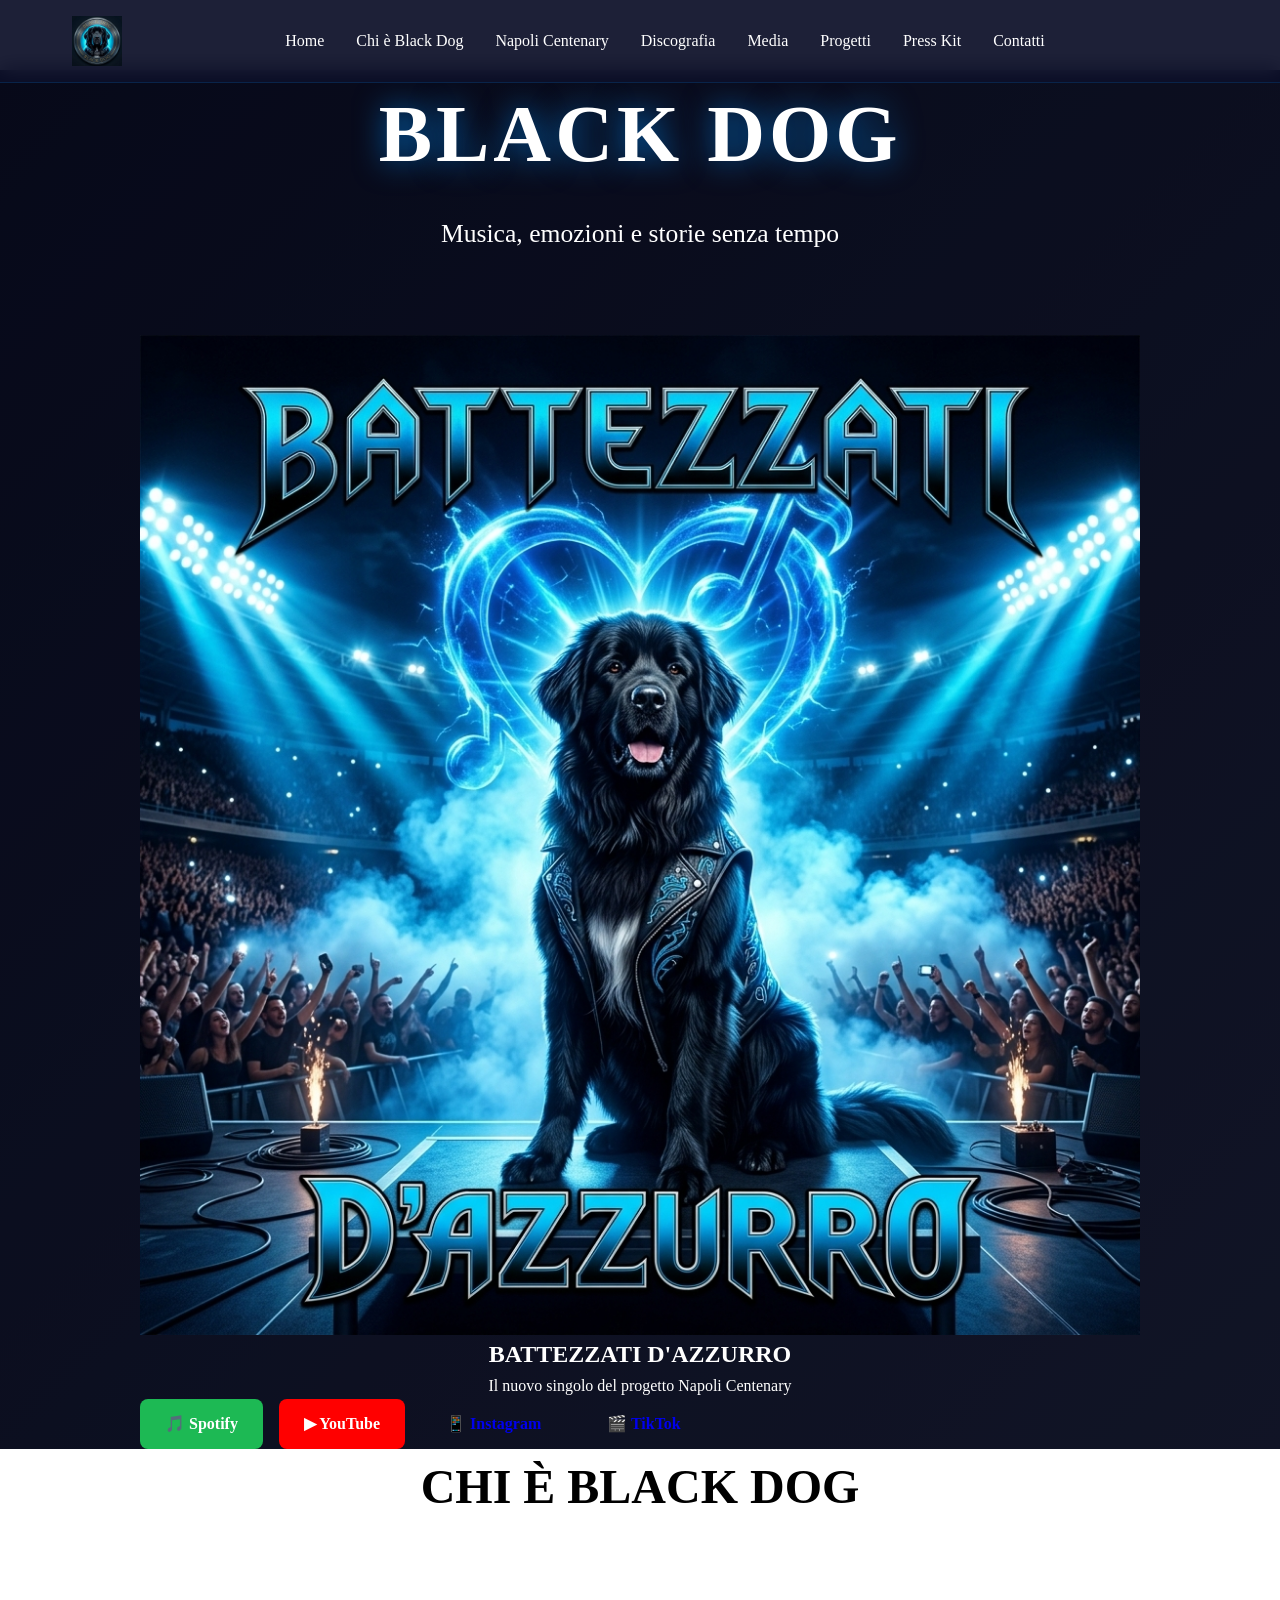
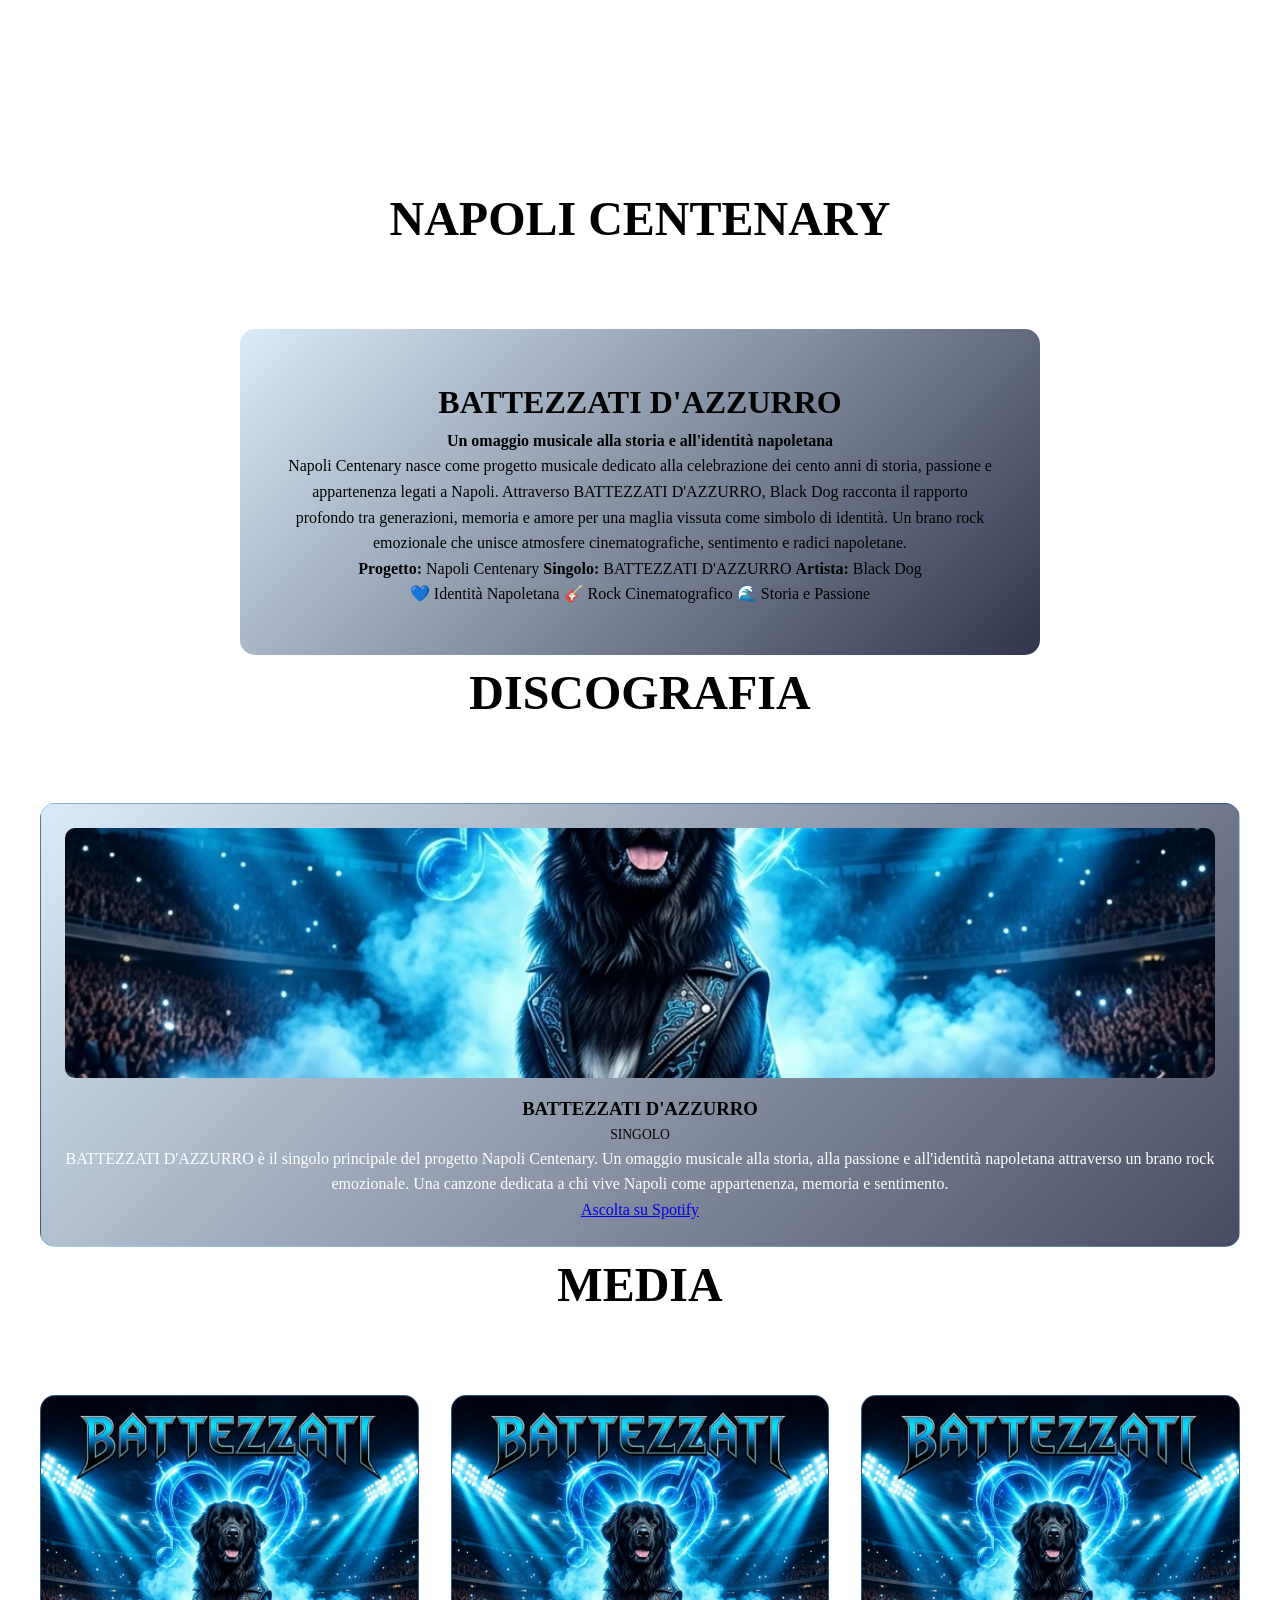
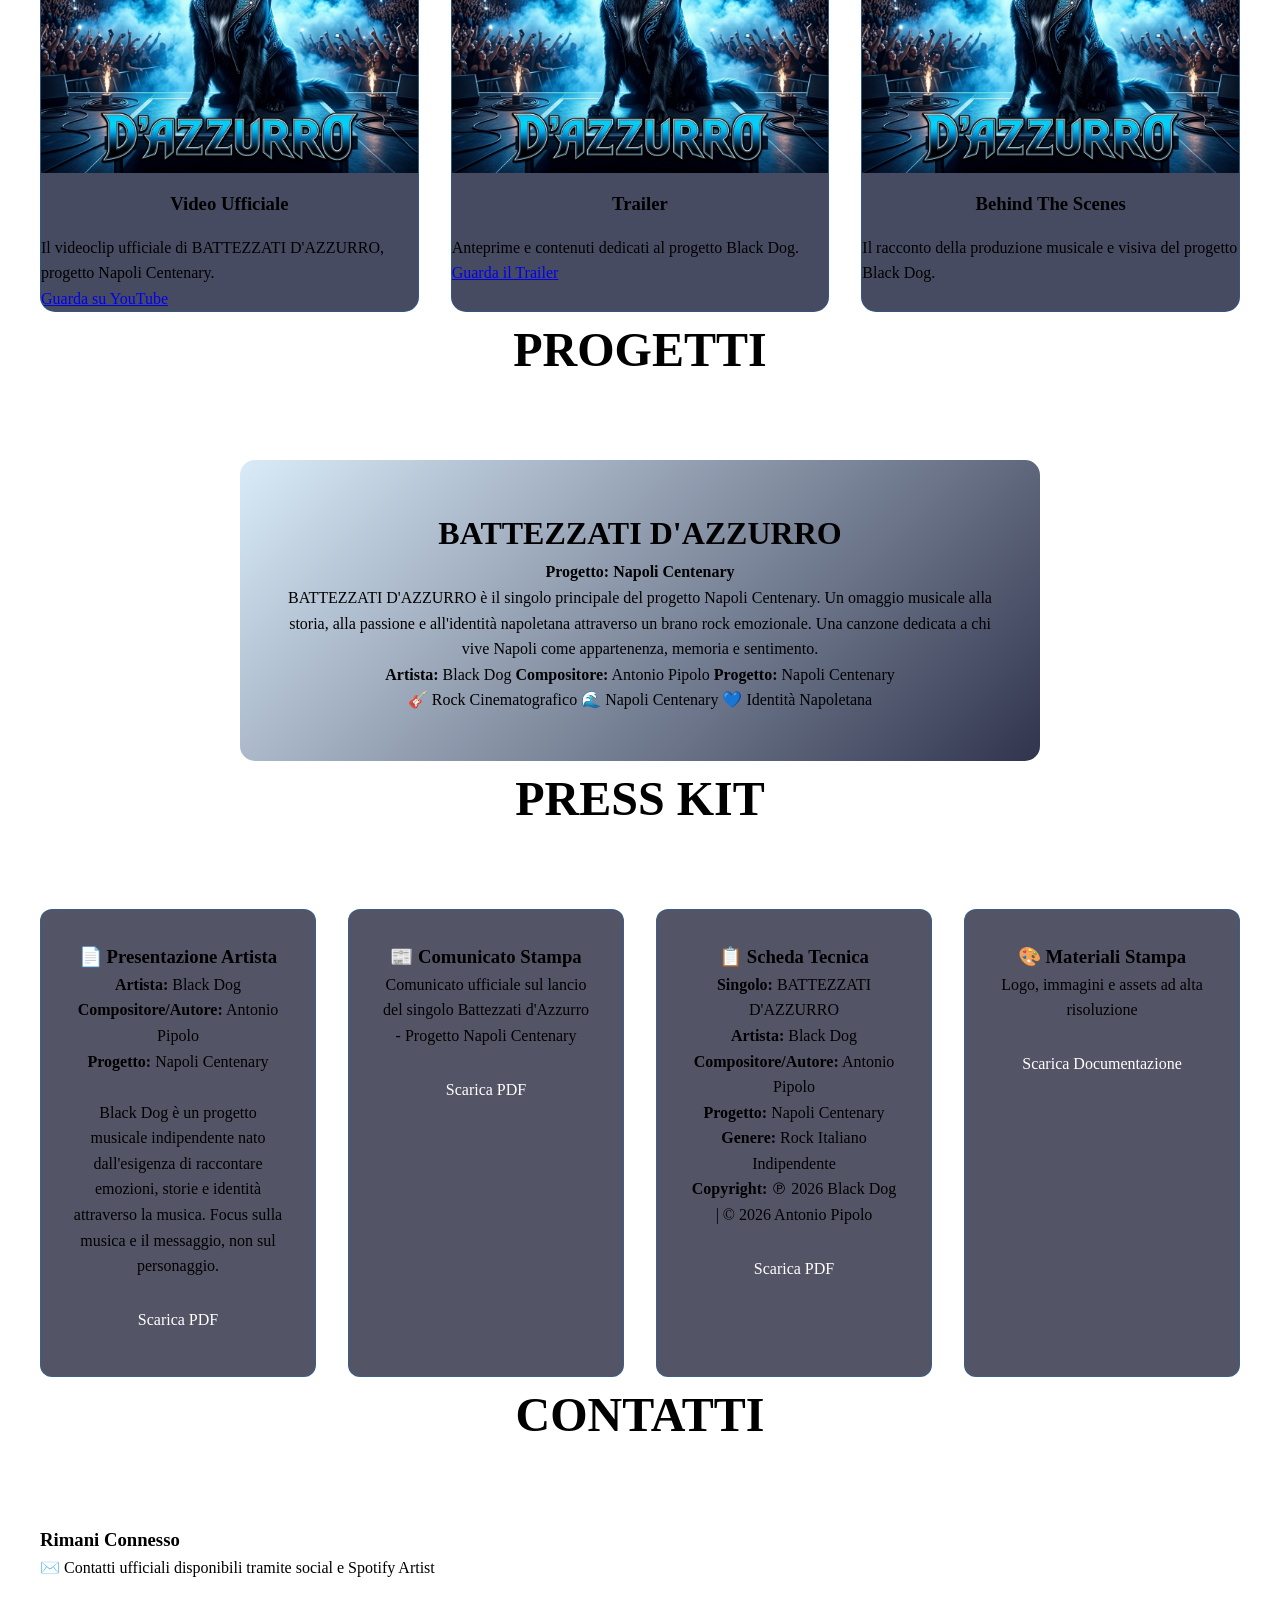
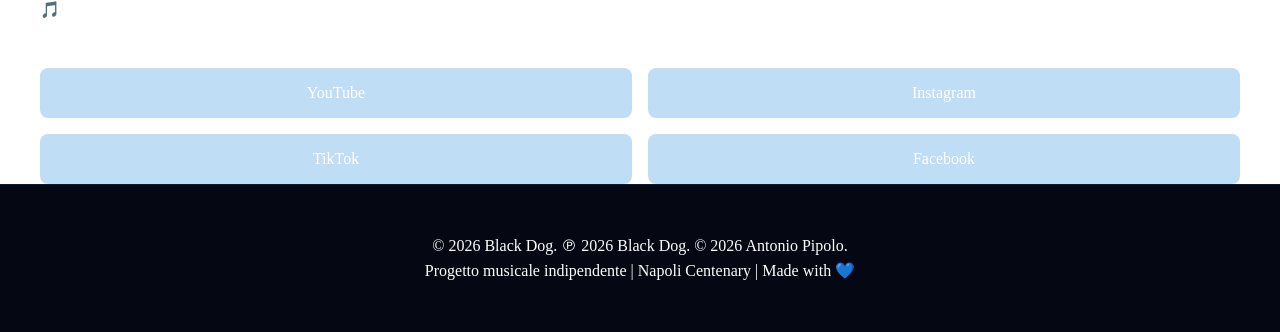
==== commit 8c24ada8: "Update index.html" ====
--- a/index.html
+++ b/index.html
@@ -1,5 +1,133 @@
 <!DOCTYPE html>
 <html lang="it">
+    <script type="application/ld+json">
+{
+  "@context": "https://schema.org",
+  "@graph": [
+    {
+      "@type": "Person",
+      "@id": "https://black-dog-official-music.github.io/black-dog-official-music/#antonio-pipolo",
+      "name": "Antonio Pipolo",
+      "alternateName": "Black Dog",
+      "jobTitle": "Autore, compositore e creatore del progetto musicale Black Dog",
+      "description": "Antonio Pipolo è un autore e compositore italiano, creatore del progetto musicale indipendente Black Dog. È autore del libro Mostro di Cemento e delle opere musicali legate ai progetti Napoli Centenary e BATTEZZATI D'AZZURRO.",
+      "nationality": {
+        "@type": "Country",
+        "name": "Italy"
+      },
+      "homeLocation": {
+        "@type": "Place",
+        "name": "Naples, Italy"
+      },
+      "knowsLanguage": "it",
+
+      "hasOccupation": [
+        {
+          "@type": "Occupation",
+          "name": "Author"
+        },
+        {
+          "@type": "Occupation",
+          "name": "Composer"
+        }
+      ],
+
+      "mainEntityOfPage": {
+        "@type": "WebPage",
+        "@id": "https://black-dog-official-music.github.io/black-dog-official-music/"
+      },
+
+      "creator": {
+        "@id": "https://black-dog-official-music.github.io/black-dog-official-music/#black-dog"
+      },
+
+      "creativeWork": [
+        {
+          "@type": "Book",
+          "name": "Mostro di Cemento",
+          "isbn": "9788898303489",
+          "datePublished": "2015",
+          "inLanguage": "it",
+          "author": {
+            "@id": "https://black-dog-official-music.github.io/black-dog-official-music/#antonio-pipolo"
+          },
+          "publisher": {
+            "@type": "Organization",
+            "name": "Sillabe di Sale Editore"
+          }
+        }
+      ]
+    },
+
+    {
+      "@type": "MusicGroup",
+      "@id": "https://black-dog-official-music.github.io/black-dog-official-music/#black-dog",
+
+      "name": "Black Dog",
+      "alternateName": "Black Dog Official Music",
+
+      "description": "Black Dog è un progetto musicale indipendente italiano creato da Antonio Pipolo. Il progetto attraversa diversi generi musicali tra cui pop, rock, cantautorato, elettronica, folk e musica narrativa.",
+
+      "locationCreated": {
+        "@type": "Place",
+        "name": "Naples, Italy"
+      },
+
+      "founder": {
+        "@id": "https://black-dog-official-music.github.io/black-dog-official-music/#antonio-pipolo"
+      },
+
+      "member": {
+        "@id": "https://black-dog-official-music.github.io/black-dog-official-music/#antonio-pipolo"
+      },
+
+      "url": "https://black-dog-official-music.github.io/black-dog-official-music/",
+
+      "sameAs": [
+        "https://www.youtube.com/@blackdog_official_music",
+        "https://www.instagram.com/black_dog_official_music",
+        "https://www.tiktok.com/@black_dog_official_music",
+        "https://open.spotify.com/artist/5SdxzlPlNIstaR7D62sg5M"
+      ],
+
+      "genre": [
+        "Pop Rock",
+        "Rock",
+        "Cantautorato",
+        "Electronic Music",
+        "Folk",
+        "Experimental Music"
+      ],
+
+      "track": [
+        {
+          "@type": "MusicRecording",
+          "name": "BATTEZZATI D'AZZURRO",
+          "creator": {
+            "@id": "https://black-dog-official-music.github.io/black-dog-official-music/#antonio-pipolo"
+          },
+          "byArtist": {
+            "@id": "https://black-dog-official-music.github.io/black-dog-official-music/#black-dog"
+          }
+        }
+      ],
+
+      "album": [
+        {
+          "@type": "MusicAlbum",
+          "name": "Napoli Centenary",
+          "byArtist": {
+            "@id": "https://black-dog-official-music.github.io/black-dog-official-music/#black-dog"
+          },
+          "creator": {
+            "@id": "https://black-dog-official-music.github.io/black-dog-official-music/#antonio-pipolo"
+          }
+        }
+      ]
+    }
+  ]
+}
+</script>
 <head>
     <meta charset="UTF-8">
     <meta name="viewport" content="width=device-width, initial-scale=1.0">
--- a/styles.css
+++ b/styles.css
@@ -96,12 +96,16 @@
 
 
 .logo{
-.logo{
     font-family:var(--font-display);
     font-size:1.8rem;
     font-weight:900;
     color:#ffffff;
     letter-spacing:2px;
+}
+
+.logo img {
+    height:50px;
+    width:auto;
 }
 
 
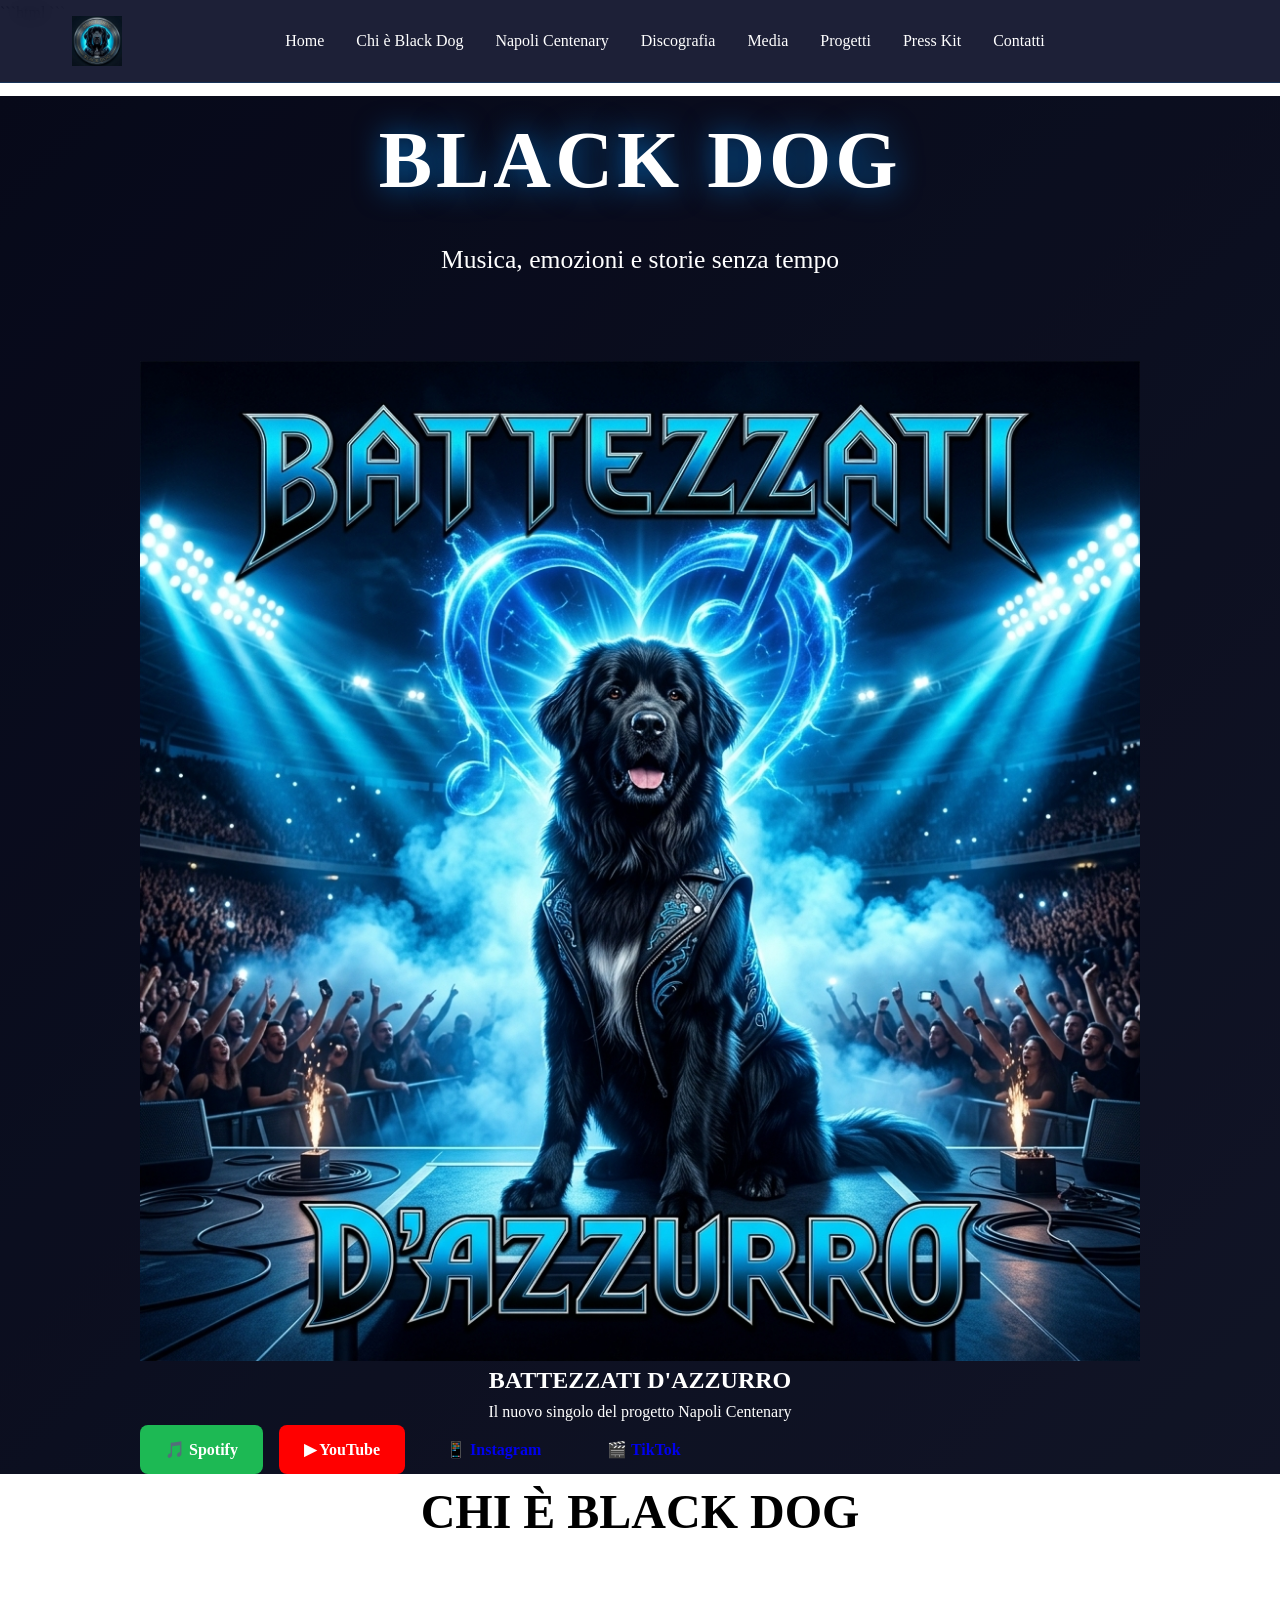
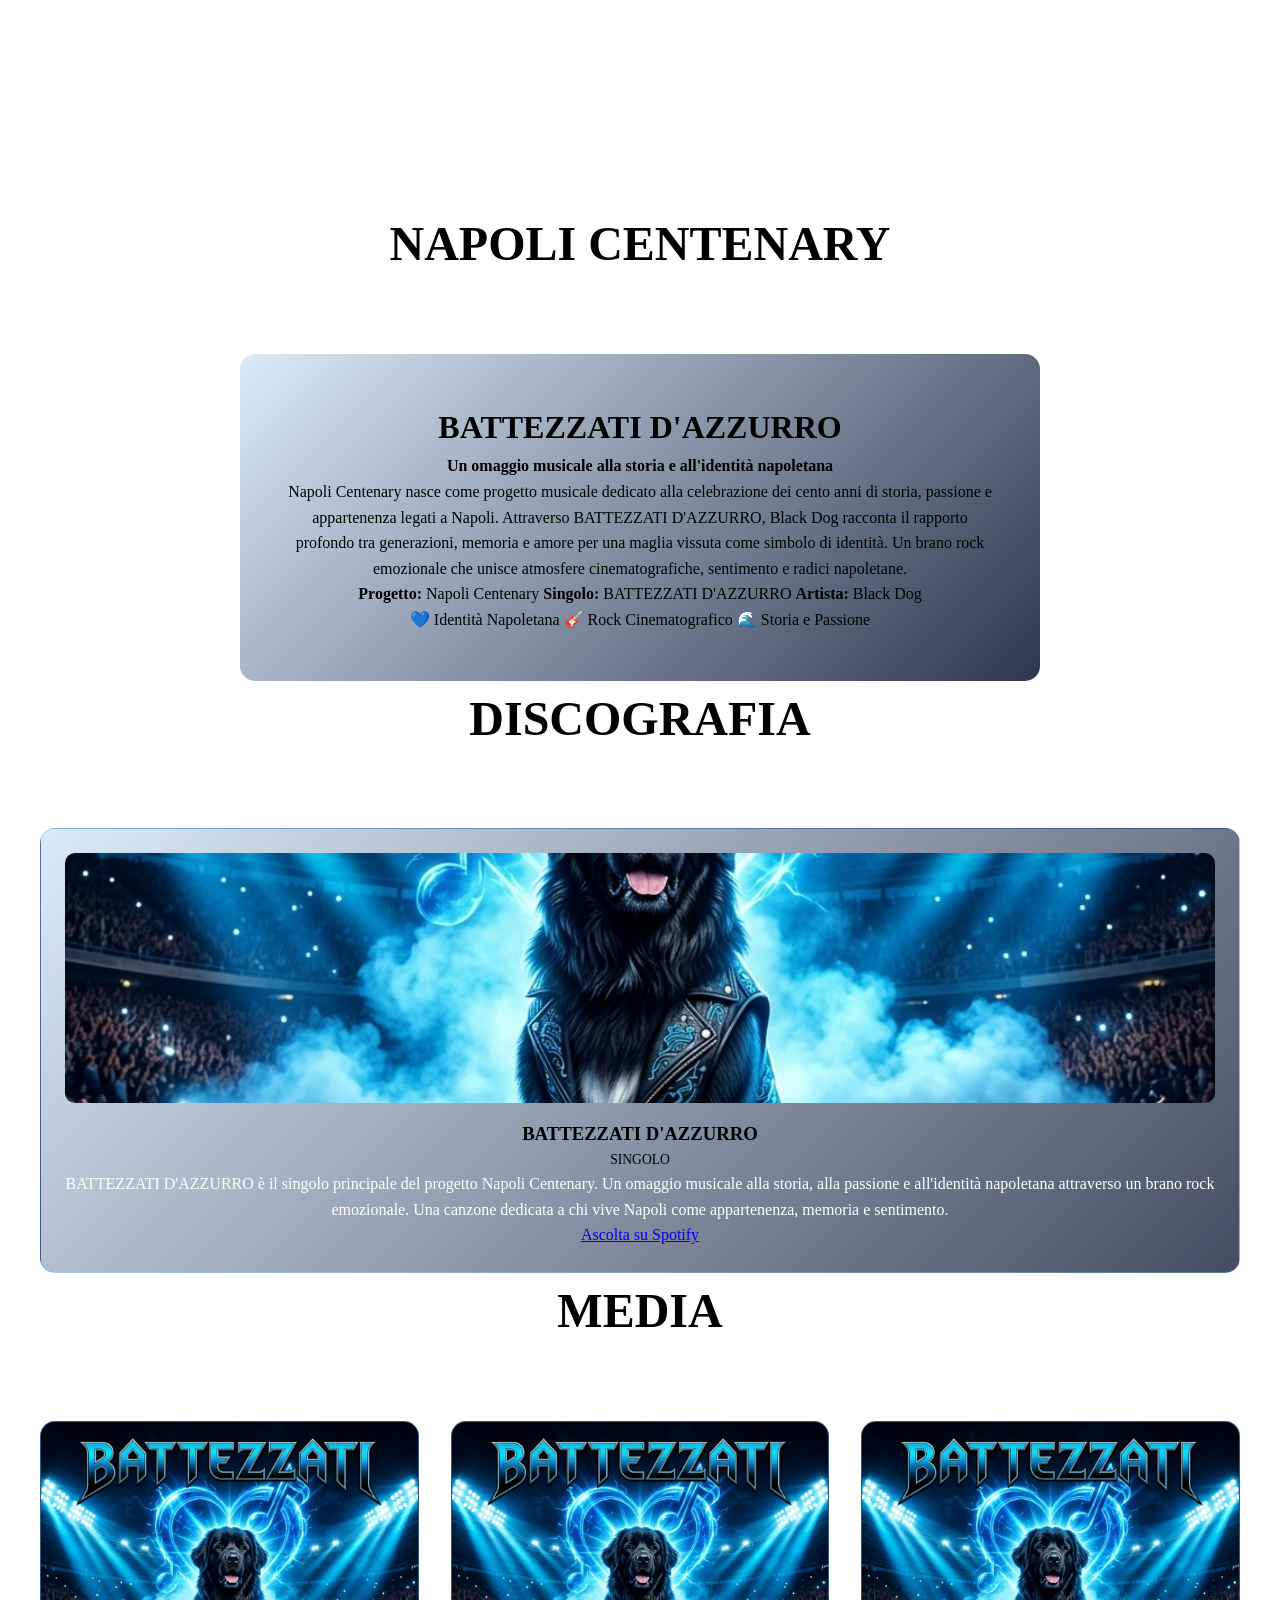
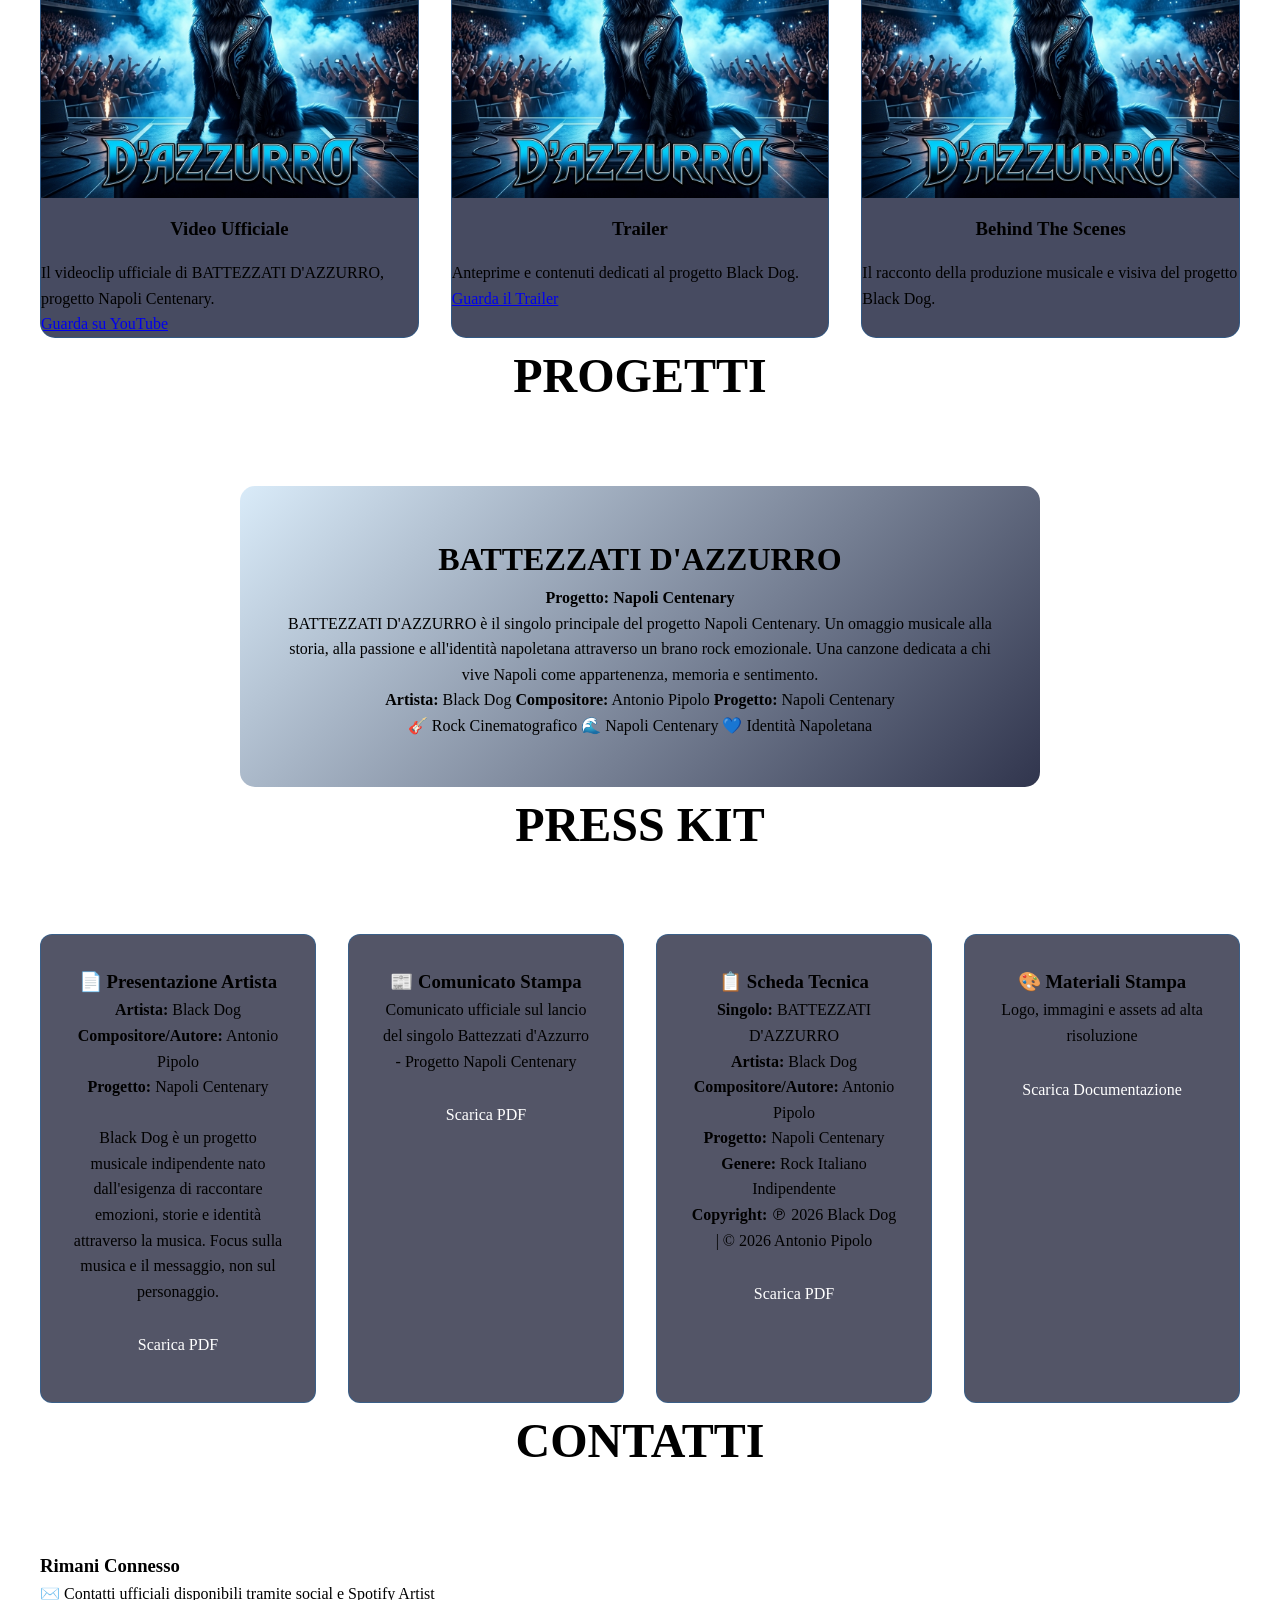
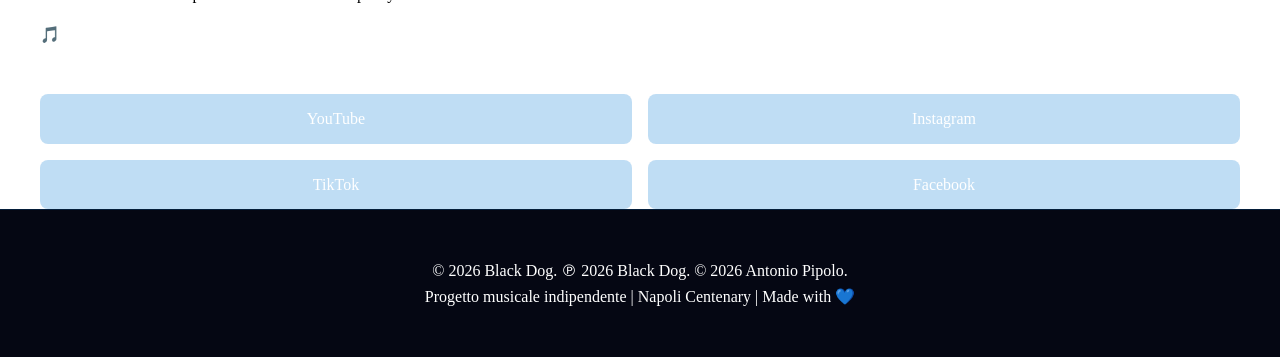
==== commit e18abf3b: "Update index.html" ====
--- a/index.html
+++ b/index.html
@@ -1,133 +1,294 @@
+```html
 <!DOCTYPE html>
 <html lang="it">
+
+<head>
+
+    <meta charset="UTF-8">
+    <meta name="viewport" content="width=device-width, initial-scale=1.0">
+
+    <!-- SEO -->
+    <meta name="description" content="Sito ufficiale di Black Dog, progetto musicale indipendente italiano creato da Antonio Pipolo. Scopri musica, video e il nuovo singolo BATTEZZATI D'AZZURRO del progetto Napoli Centenary.">
+
+    <meta name="keywords" content="Black Dog musica, Antonio Pipolo, Battezzati d'Azzurro, Napoli Centenary, musica italiana indipendente, rock napoletano">
+
+    <meta name="author" content="Antonio Pipolo - Black Dog Official Music">
+
+
+    <!-- Open Graph -->
+    <meta property="og:title" content="Black Dog Official Music | BATTEZZATI D'AZZURRO">
+
+    <meta property="og:description" content="Black Dog è il progetto musicale indipendente creato da Antonio Pipolo. Musica, emozioni e storie senza tempo.">
+
+    <meta property="og:type" content="website">
+
+
+    <!-- GOOGLE KNOWLEDGE GRAPH - JSON LD -->
+
     <script type="application/ld+json">
 {
   "@context": "https://schema.org",
+
   "@graph": [
+
     {
       "@type": "Person",
+
       "@id": "https://black-dog-official-music.github.io/black-dog-official-music/#antonio-pipolo",
+
       "name": "Antonio Pipolo",
-      "alternateName": "Black Dog",
+
+      "alternateName": "Creator of Black Dog",
+
       "jobTitle": "Autore, compositore e creatore del progetto musicale Black Dog",
+
       "description": "Antonio Pipolo è un autore e compositore italiano, creatore del progetto musicale indipendente Black Dog. È autore del libro Mostro di Cemento e delle opere musicali legate ai progetti Napoli Centenary e BATTEZZATI D'AZZURRO.",
+
+
       "nationality": {
         "@type": "Country",
         "name": "Italy"
       },
+
+
       "homeLocation": {
         "@type": "Place",
         "name": "Naples, Italy"
       },
+
+
       "knowsLanguage": "it",
 
+
       "hasOccupation": [
+
         {
           "@type": "Occupation",
           "name": "Author"
         },
+
         {
           "@type": "Occupation",
           "name": "Composer"
         }
+
       ],
 
+
+      "sameAs": [
+
+        "https://www.youtube.com/@blackdog_official_music",
+
+        "https://www.instagram.com/black_dog_official_music",
+
+        "https://www.tiktok.com/@black_dog_official_music",
+
+        "https://open.spotify.com/artist/5SdxzlPlNIstaR7D62sg5M"
+
+      ],
+
+
       "mainEntityOfPage": {
+
         "@type": "WebPage",
+
         "@id": "https://black-dog-official-music.github.io/black-dog-official-music/"
+
       },
 
+
       "creator": {
+
         "@id": "https://black-dog-official-music.github.io/black-dog-official-music/#black-dog"
+
       },
 
+
       "creativeWork": [
+
         {
+
           "@type": "Book",
+
           "name": "Mostro di Cemento",
+
           "isbn": "9788898303489",
+
           "datePublished": "2015",
+
           "inLanguage": "it",
+
           "author": {
+
             "@id": "https://black-dog-official-music.github.io/black-dog-official-music/#antonio-pipolo"
+
           },
+
+
           "publisher": {
+
             "@type": "Organization",
+
             "name": "Sillabe di Sale Editore"
+
           }
+
         }
+
       ]
+
     },
 
+
     {
+
+
       "@type": "MusicGroup",
+
       "@id": "https://black-dog-official-music.github.io/black-dog-official-music/#black-dog",
 
+
       "name": "Black Dog",
+
       "alternateName": "Black Dog Official Music",
 
-      "description": "Black Dog è un progetto musicale indipendente italiano creato da Antonio Pipolo. Il progetto attraversa diversi generi musicali tra cui pop, rock, cantautorato, elettronica, folk e musica narrativa.",
+
+      "description": "Black Dog è un progetto musicale indipendente italiano creato da Antonio Pipolo. Un percorso artistico che unisce pop, rock, cantautorato, elettronica, folk e musica narrativa.",
+
 
       "locationCreated": {
+
         "@type": "Place",
+
         "name": "Naples, Italy"
+
       },
 
+
       "founder": {
+
         "@id": "https://black-dog-official-music.github.io/black-dog-official-music/#antonio-pipolo"
+
       },
 
+
       "member": {
+
         "@id": "https://black-dog-official-music.github.io/black-dog-official-music/#antonio-pipolo"
+
       },
 
+
       "url": "https://black-dog-official-music.github.io/black-dog-official-music/",
 
+
       "sameAs": [
+
         "https://www.youtube.com/@blackdog_official_music",
+
         "https://www.instagram.com/black_dog_official_music",
+
         "https://www.tiktok.com/@black_dog_official_music",
+
         "https://open.spotify.com/artist/5SdxzlPlNIstaR7D62sg5M"
+
       ],
 
+
       "genre": [
+
         "Pop Rock",
+
         "Rock",
+
         "Cantautorato",
+
         "Electronic Music",
+
         "Folk",
+
         "Experimental Music"
+
       ],
 
+
       "track": [
+
         {
+
           "@type": "MusicRecording",
+
           "name": "BATTEZZATI D'AZZURRO",
+
+
           "creator": {
+
             "@id": "https://black-dog-official-music.github.io/black-dog-official-music/#antonio-pipolo"
+
           },
+
+
           "byArtist": {
+
             "@id": "https://black-dog-official-music.github.io/black-dog-official-music/#black-dog"
+
           }
+
         }
+
       ],
 
+
       "album": [
+
         {
+
           "@type": "MusicAlbum",
+
           "name": "Napoli Centenary",
+
+
+          "creator": {
+
+            "@id": "https://black-dog-official-music.github.io/black-dog-official-music/#antonio-pipolo"
+
+          },
+
+
           "byArtist": {
+
             "@id": "https://black-dog-official-music.github.io/black-dog-official-music/#black-dog"
-          },
-          "creator": {
-            "@id": "https://black-dog-official-music.github.io/black-dog-official-music/#antonio-pipolo"
+
           }
+
         }
+
       ]
+
     }
+
   ]
+
 }
-</script>
+    </script>
+
+
+    <title>Black Dog Official Music | BATTEZZATI D'AZZURRO</title>
+
+
+    <link rel="stylesheet" href="styles.css">
+
+
+    <link rel="preconnect" href="https://fonts.googleapis.com">
+
+    <link rel="preconnect" href="https://fonts.gstatic.com" crossorigin>
+
+    <link href="https://fonts.googleapis.com/css2?family=Poppins:wght@300;400;600;700;800&family=Playfair+Display:wght@700;900&display=swap" rel="stylesheet">
+
+
+</head>
+```
+
 <head>
     <meta charset="UTF-8">
     <meta name="viewport" content="width=device-width, initial-scale=1.0">
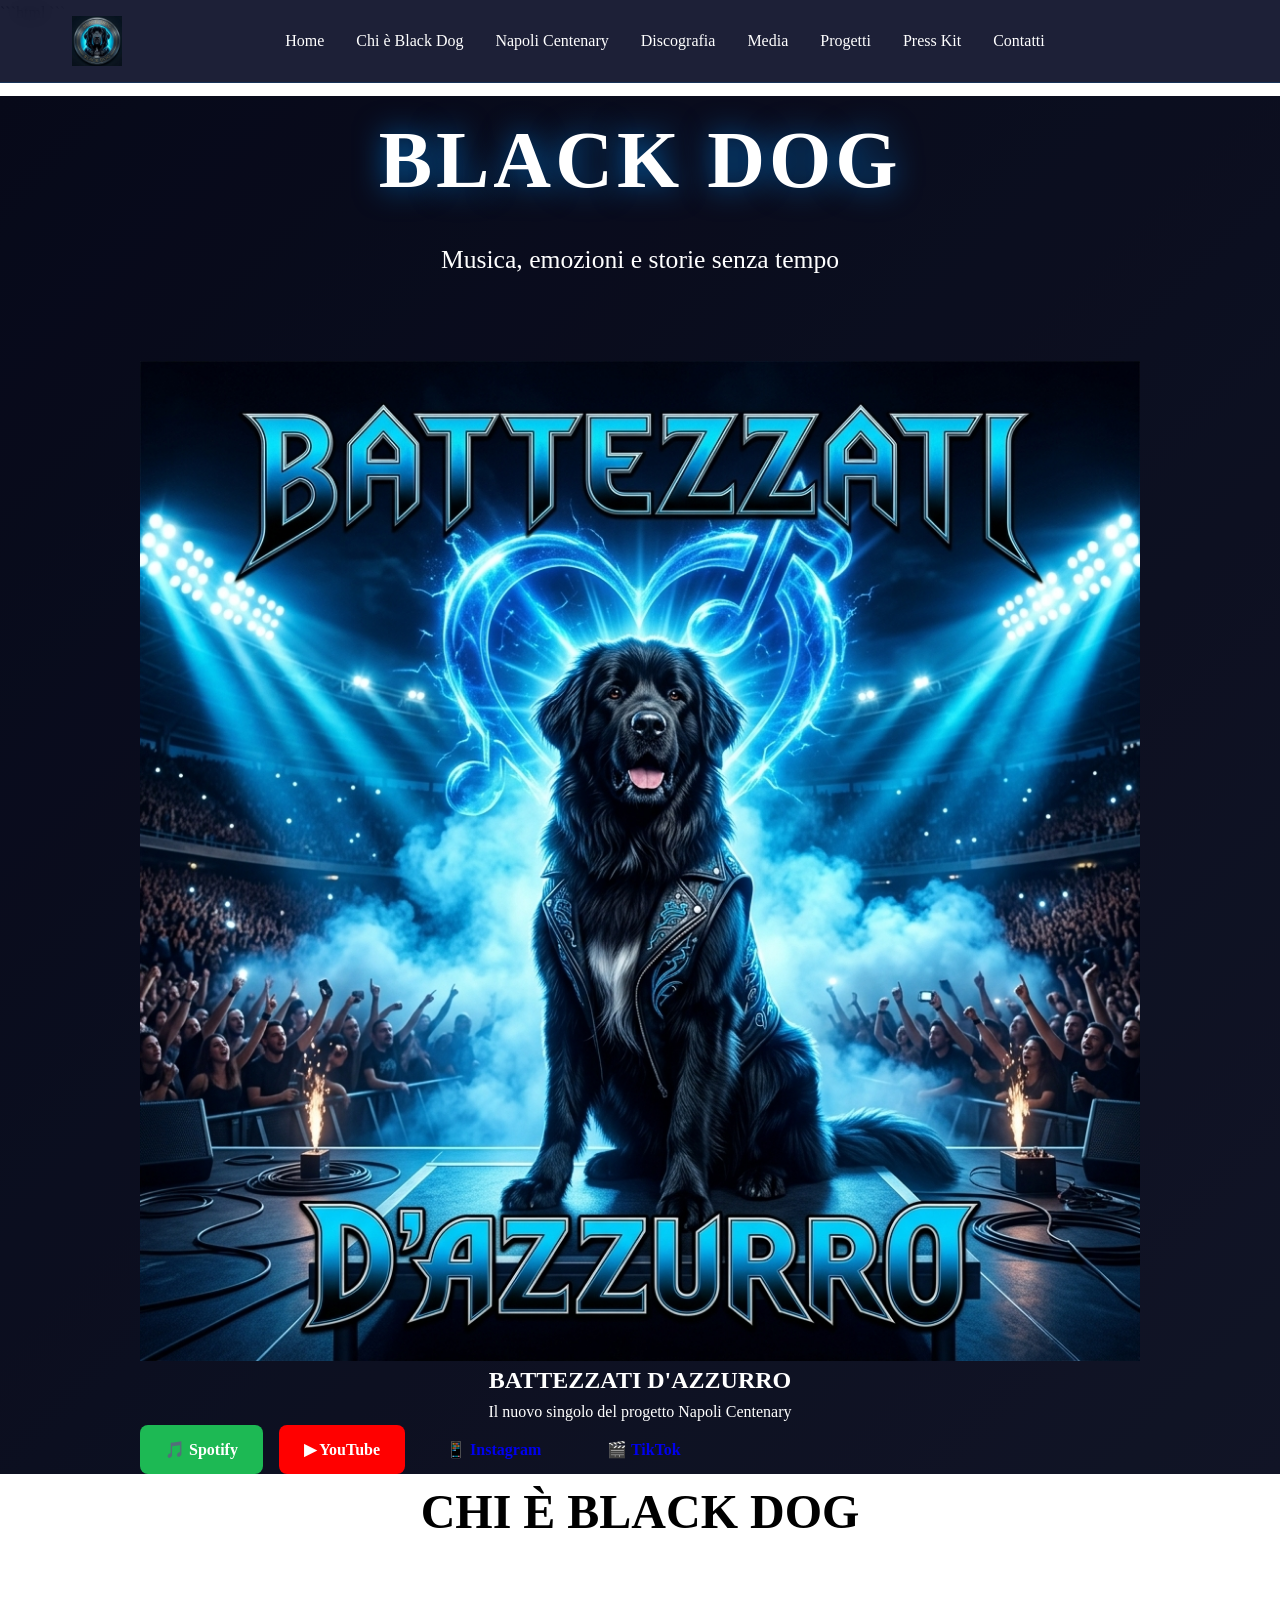
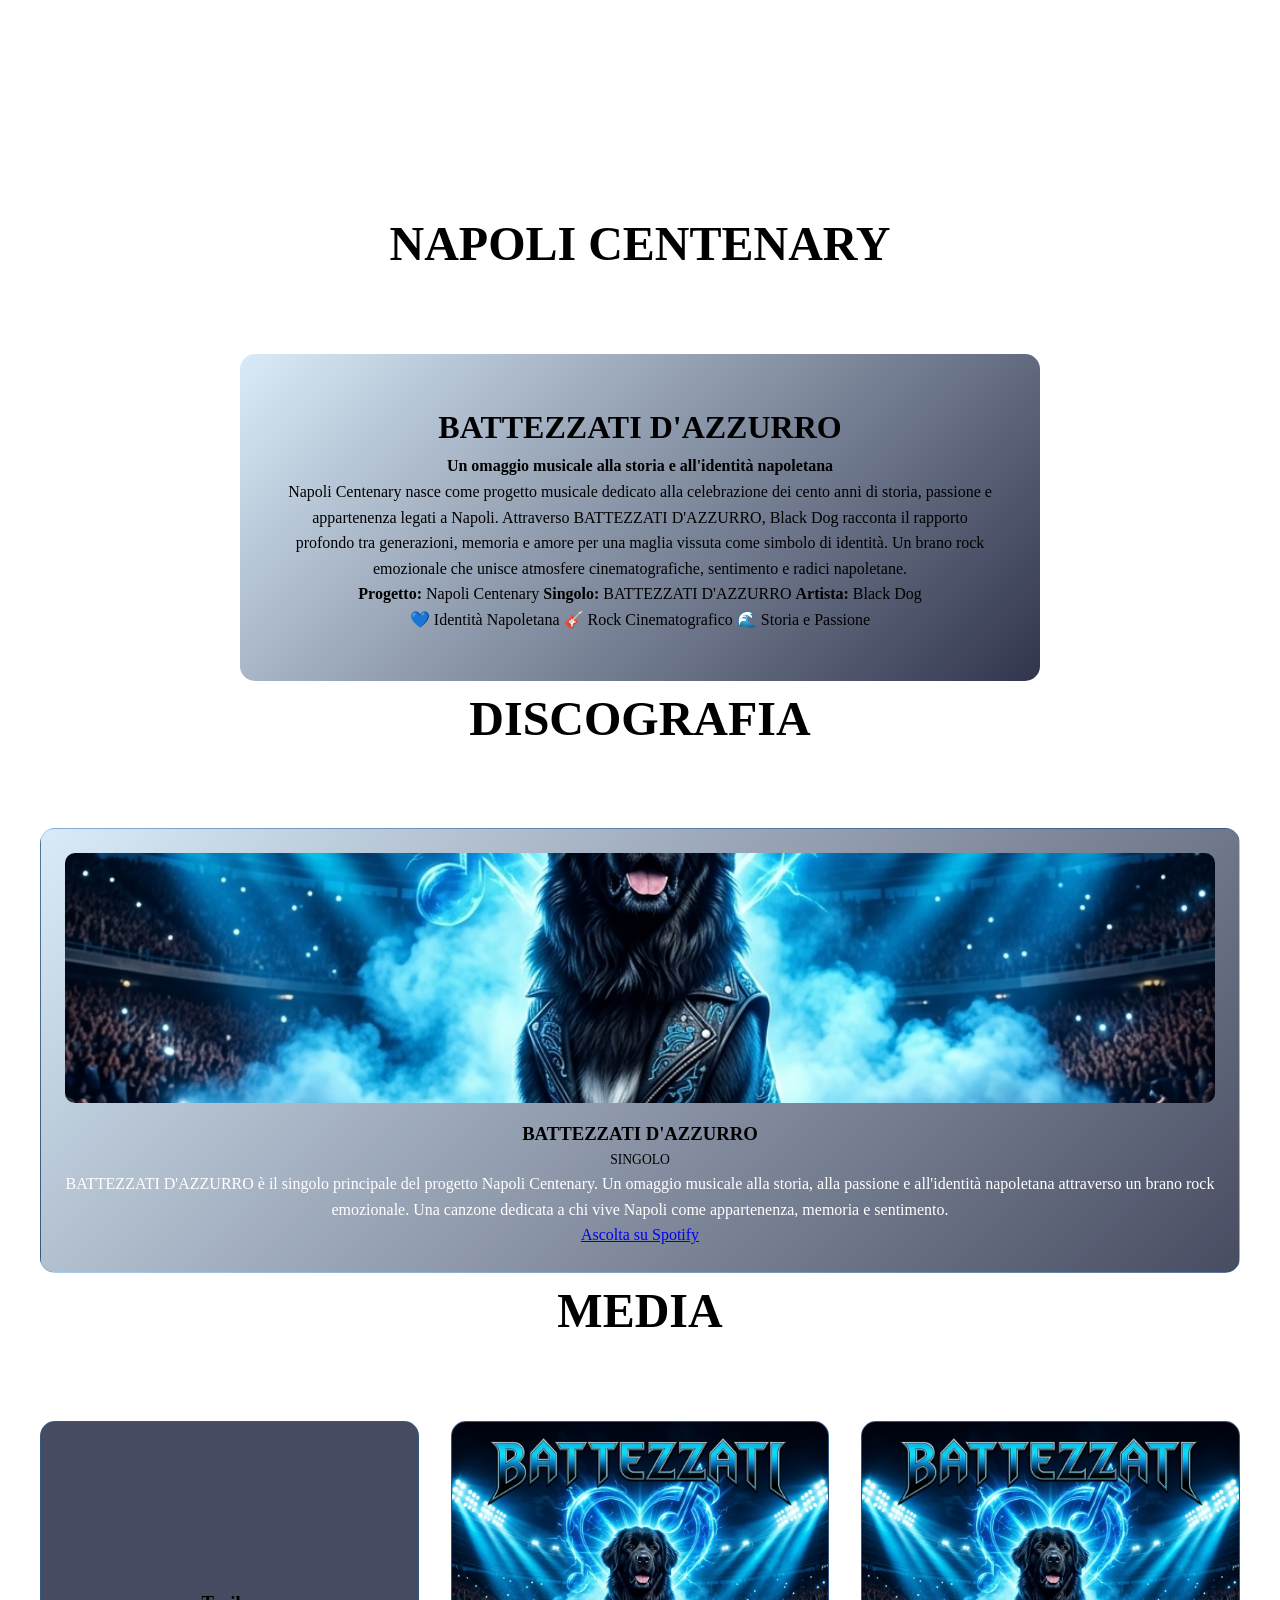
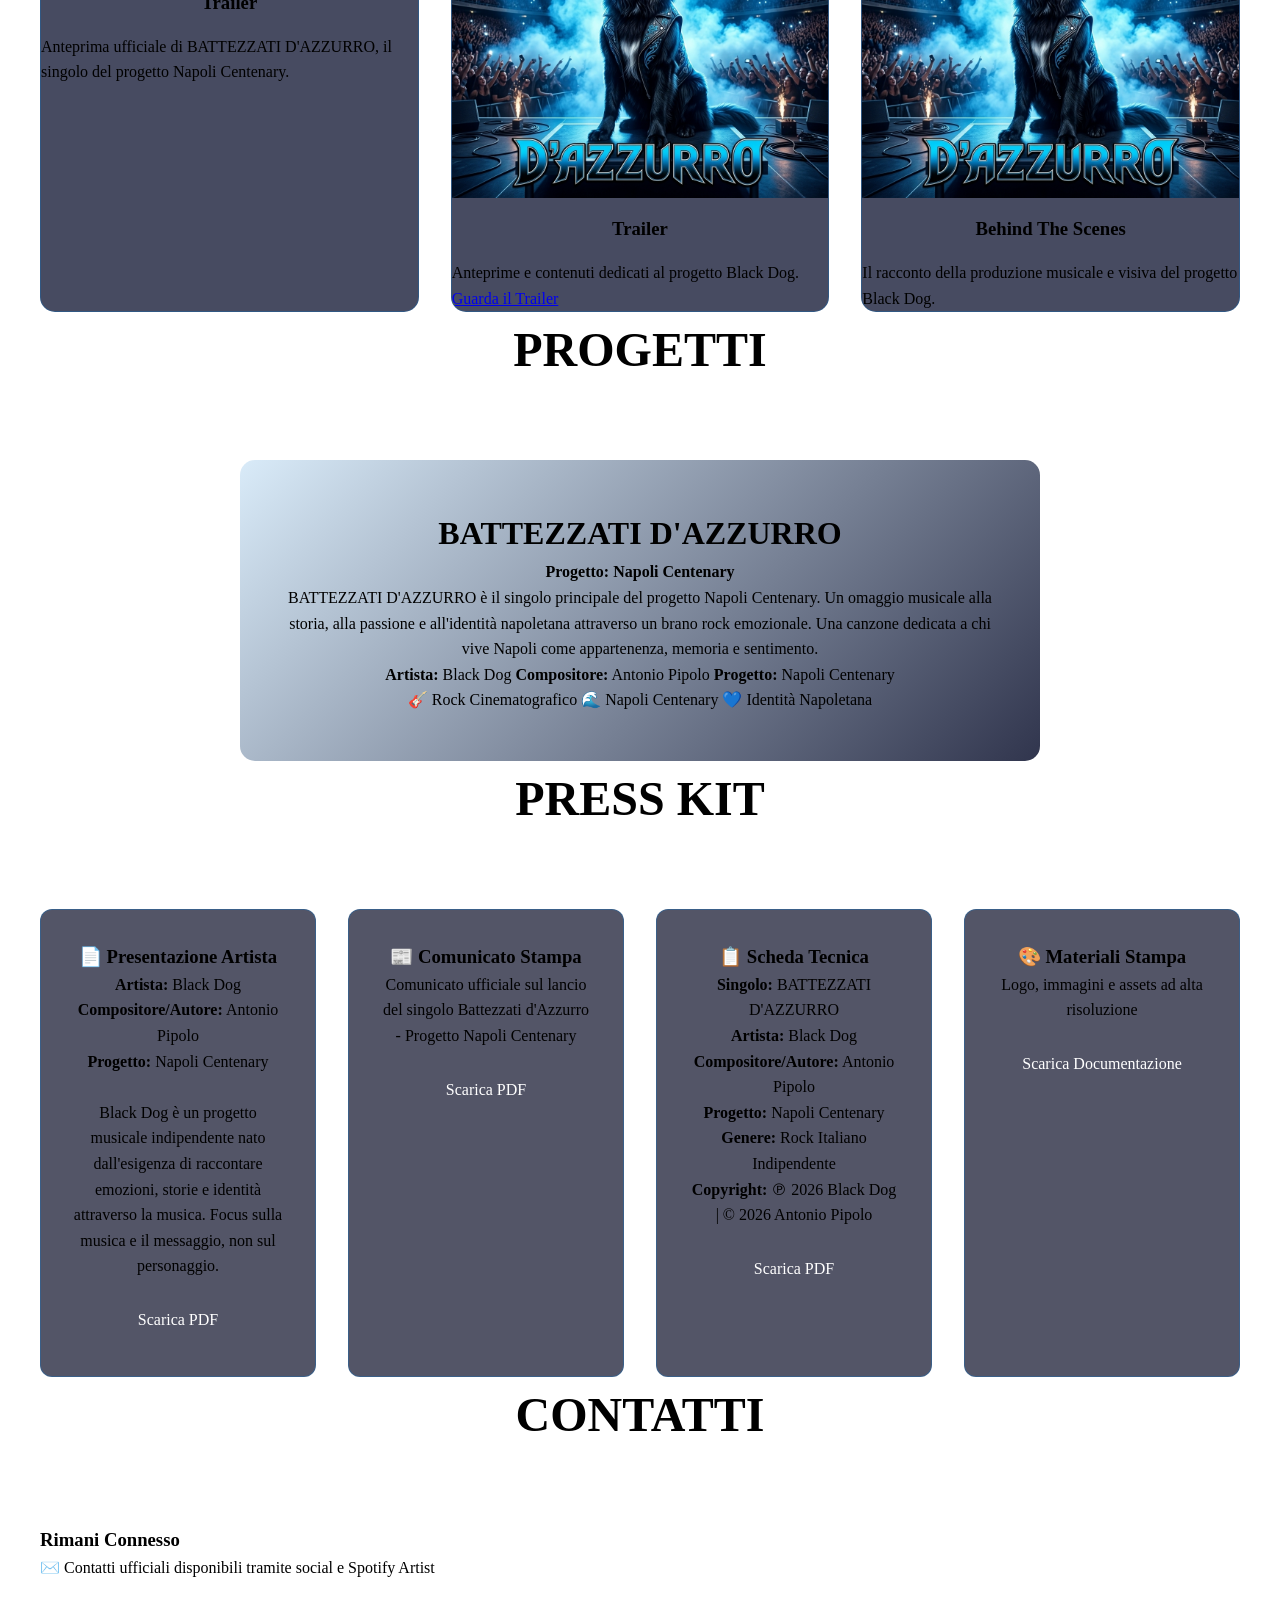
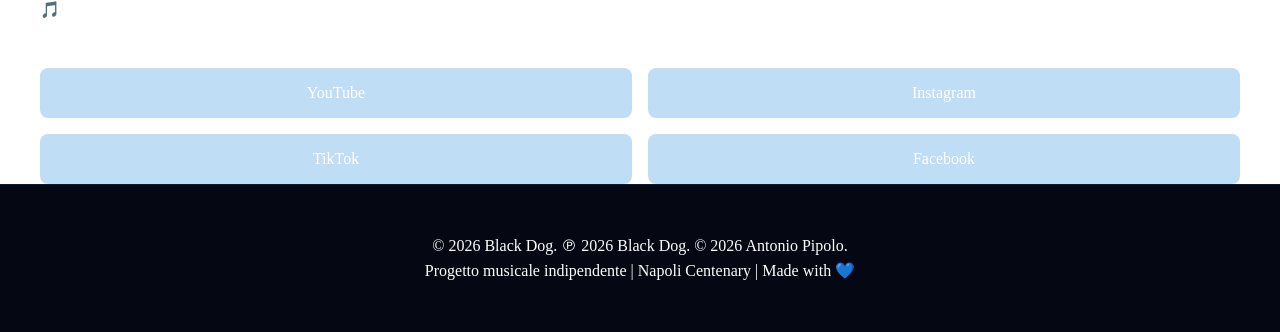
==== commit 9541f7fa: "Update index.html" ====
--- a/index.html
+++ b/index.html
@@ -24,252 +24,93 @@
 
 
     <!-- GOOGLE KNOWLEDGE GRAPH - JSON LD -->
-
-    <script type="application/ld+json">
+<script type="application/ld+json">
 {
   "@context": "https://schema.org",
-
   "@graph": [
 
     {
       "@type": "Person",
-
       "@id": "https://black-dog-official-music.github.io/black-dog-official-music/#antonio-pipolo",
-
       "name": "Antonio Pipolo",
-
-      "alternateName": "Creator of Black Dog",
-
-      "jobTitle": "Autore, compositore e creatore del progetto musicale Black Dog",
-
-      "description": "Antonio Pipolo è un autore e compositore italiano, creatore del progetto musicale indipendente Black Dog. È autore del libro Mostro di Cemento e delle opere musicali legate ai progetti Napoli Centenary e BATTEZZATI D'AZZURRO.",
-
-
+      "jobTitle": "Autore, compositore e creatore artistico",
+      "description": "Antonio Pipolo è un autore e compositore italiano, creatore del progetto musicale indipendente Black Dog. È autore del libro Mostro di Cemento e delle opere musicali legate ai progetti Black Dog e Napoli Centenary.",
       "nationality": {
         "@type": "Country",
         "name": "Italy"
       },
-
-
-      "homeLocation": {
-        "@type": "Place",
-        "name": "Naples, Italy"
+      "worksFor": {
+        "@id": "https://black-dog-official-music.github.io/black-dog-official-music/#black-dog"
       },
-
-
-      "knowsLanguage": "it",
-
-
-      "hasOccupation": [
-
+      "creativeWork": [
         {
-          "@type": "Occupation",
-          "name": "Author"
+          "@type": "Book",
+          "name": "Mostro di Cemento",
+          "datePublished": "2015",
+          "isbn": "9788898303489",
+          "author": {
+            "@id": "https://black-dog-official-music.github.io/black-dog-official-music/#antonio-pipolo"
+          },
+          "publisher": {
+            "@type": "Organization",
+            "name": "Sillabe di Sale Editore"
+          }
+        }
+      ]
+    },
+
+
+    {
+      "@type": "MusicGroup",
+      "@id": "https://black-dog-official-music.github.io/black-dog-official-music/#black-dog",
+      "name": "Black Dog",
+      "alternateName": "Black Dog Official Music",
+      "description": "Black Dog è un progetto musicale indipendente italiano creato da Antonio Pipolo. Racconta emozioni, storie e identità attraverso pop, rock, cantautorato, elettronica e musica narrativa.",
+      "founder": {
+        "@id": "https://black-dog-official-music.github.io/black-dog-official-music/#antonio-pipolo"
+      },
+      "creator": {
+        "@id": "https://black-dog-official-music.github.io/black-dog-official-music/#antonio-pipolo"
+      },
+      "url": "https://black-dog-official-music.github.io/black-dog-official-music/",
+      "sameAs": [
+        "https://www.youtube.com/@blackdog_official_music",
+        "https://www.instagram.com/black_dog_official_music",
+        "https://www.tiktok.com/@black_dog_official_music",
+        "https://open.spotify.com/artist/5SdxzlPlNIstaR7D62sg5M"
+      ],
+      "genre": [
+        "Rock",
+        "Pop Rock",
+        "Cantautorato",
+        "Musica elettronica",
+        "Folk"
+      ],
+      "track": {
+        "@type": "MusicRecording",
+        "name": "BATTEZZATI D'AZZURRO",
+        "byArtist": {
+          "@id": "https://black-dog-official-music.github.io/black-dog-official-music/#black-dog"
         },
-
-        {
-          "@type": "Occupation",
-          "name": "Composer"
+        "creator": {
+          "@id": "https://black-dog-official-music.github.io/black-dog-official-music/#antonio-pipolo"
         }
-
-      ],
-
-
-      "sameAs": [
-
-        "https://www.youtube.com/@blackdog_official_music",
-
-        "https://www.instagram.com/black_dog_official_music",
-
-        "https://www.tiktok.com/@black_dog_official_music",
-
-        "https://open.spotify.com/artist/5SdxzlPlNIstaR7D62sg5M"
-
-      ],
-
-
-      "mainEntityOfPage": {
-
-        "@type": "WebPage",
-
-        "@id": "https://black-dog-official-music.github.io/black-dog-official-music/"
-
       },
-
-
-      "creator": {
-
-        "@id": "https://black-dog-official-music.github.io/black-dog-official-music/#black-dog"
-
-      },
-
-
-      "creativeWork": [
-
-        {
-
-          "@type": "Book",
-
-          "name": "Mostro di Cemento",
-
-          "isbn": "9788898303489",
-
-          "datePublished": "2015",
-
-          "inLanguage": "it",
-
-          "author": {
-
-            "@id": "https://black-dog-official-music.github.io/black-dog-official-music/#antonio-pipolo"
-
-          },
-
-
-          "publisher": {
-
-            "@type": "Organization",
-
-            "name": "Sillabe di Sale Editore"
-
-          }
-
+      "album": {
+        "@type": "MusicAlbum",
+        "name": "Napoli Centenary",
+        "byArtist": {
+          "@id": "https://black-dog-official-music.github.io/black-dog-official-music/#black-dog"
+        },
+        "creator": {
+          "@id": "https://black-dog-official-music.github.io/black-dog-official-music/#antonio-pipolo"
         }
-
-      ]
-
-    },
-
-
-    {
-
-
-      "@type": "MusicGroup",
-
-      "@id": "https://black-dog-official-music.github.io/black-dog-official-music/#black-dog",
-
-
-      "name": "Black Dog",
-
-      "alternateName": "Black Dog Official Music",
-
-
-      "description": "Black Dog è un progetto musicale indipendente italiano creato da Antonio Pipolo. Un percorso artistico che unisce pop, rock, cantautorato, elettronica, folk e musica narrativa.",
-
-
-      "locationCreated": {
-
-        "@type": "Place",
-
-        "name": "Naples, Italy"
-
-      },
-
-
-      "founder": {
-
-        "@id": "https://black-dog-official-music.github.io/black-dog-official-music/#antonio-pipolo"
-
-      },
-
-
-      "member": {
-
-        "@id": "https://black-dog-official-music.github.io/black-dog-official-music/#antonio-pipolo"
-
-      },
-
-
-      "url": "https://black-dog-official-music.github.io/black-dog-official-music/",
-
-
-      "sameAs": [
-
-        "https://www.youtube.com/@blackdog_official_music",
-
-        "https://www.instagram.com/black_dog_official_music",
-
-        "https://www.tiktok.com/@black_dog_official_music",
-
-        "https://open.spotify.com/artist/5SdxzlPlNIstaR7D62sg5M"
-
-      ],
-
-
-      "genre": [
-
-        "Pop Rock",
-
-        "Rock",
-
-        "Cantautorato",
-
-        "Electronic Music",
-
-        "Folk",
-
-        "Experimental Music"
-
-      ],
-
-
-      "track": [
-
-        {
-
-          "@type": "MusicRecording",
-
-          "name": "BATTEZZATI D'AZZURRO",
-
-
-          "creator": {
-
-            "@id": "https://black-dog-official-music.github.io/black-dog-official-music/#antonio-pipolo"
-
-          },
-
-
-          "byArtist": {
-
-            "@id": "https://black-dog-official-music.github.io/black-dog-official-music/#black-dog"
-
-          }
-
-        }
-
-      ],
-
-
-      "album": [
-
-        {
-
-          "@type": "MusicAlbum",
-
-          "name": "Napoli Centenary",
-
-
-          "creator": {
-
-            "@id": "https://black-dog-official-music.github.io/black-dog-official-music/#antonio-pipolo"
-
-          },
-
-
-          "byArtist": {
-
-            "@id": "https://black-dog-official-music.github.io/black-dog-official-music/#black-dog"
-
-          }
-
-        }
-
-      ]
-
+      }
     }
 
   ]
-
 }
+</script>
     </script>
 
 
@@ -452,26 +293,26 @@
 
         <div class="videos-grid">
 
-            <div class="video-card" data-aos="fade-up">
-                <div class="media-placeholder">
-                    <img src="assets/images/battezzati-dazzurro-cover.jpg" 
-                    alt="BATTEZZATI D'AZZURRO Video Ufficiale">
-                </div>
-
-                <h3>Video Ufficiale</h3>
-
-                <p>
-                    Il videoclip ufficiale di BATTEZZATI D'AZZURRO,
-                    progetto Napoli Centenary.
-                </p>
-
-                <a href="https://youtube.com/@blackdog_official_music" 
-                target="_blank" 
-                class="link-btn" 
-                rel="noopener">
-                Guarda su YouTube
-                </a>
-            </div>
+            <div class="video-card" data-aos="fade-up" data-aos-delay="100">
+
+    <div class="video-container">
+        <iframe 
+        src="https://www.youtube.com/embed/9NZm6rDvCE0"
+        title="Trailer BATTEZZATI D'AZZURRO - Black Dog"
+        frameborder="0"
+        allow="accelerometer; autoplay; clipboard-write; encrypted-media; gyroscope; picture-in-picture"
+        allowfullscreen>
+        </iframe>
+    </div>
+
+    <h3>Trailer</h3>
+
+    <p>
+        Anteprima ufficiale di BATTEZZATI D'AZZURRO,
+        il singolo del progetto Napoli Centenary.
+    </p>
+
+</div>
 
 
             <div class="video-card" data-aos="fade-up" data-aos-delay="100">
